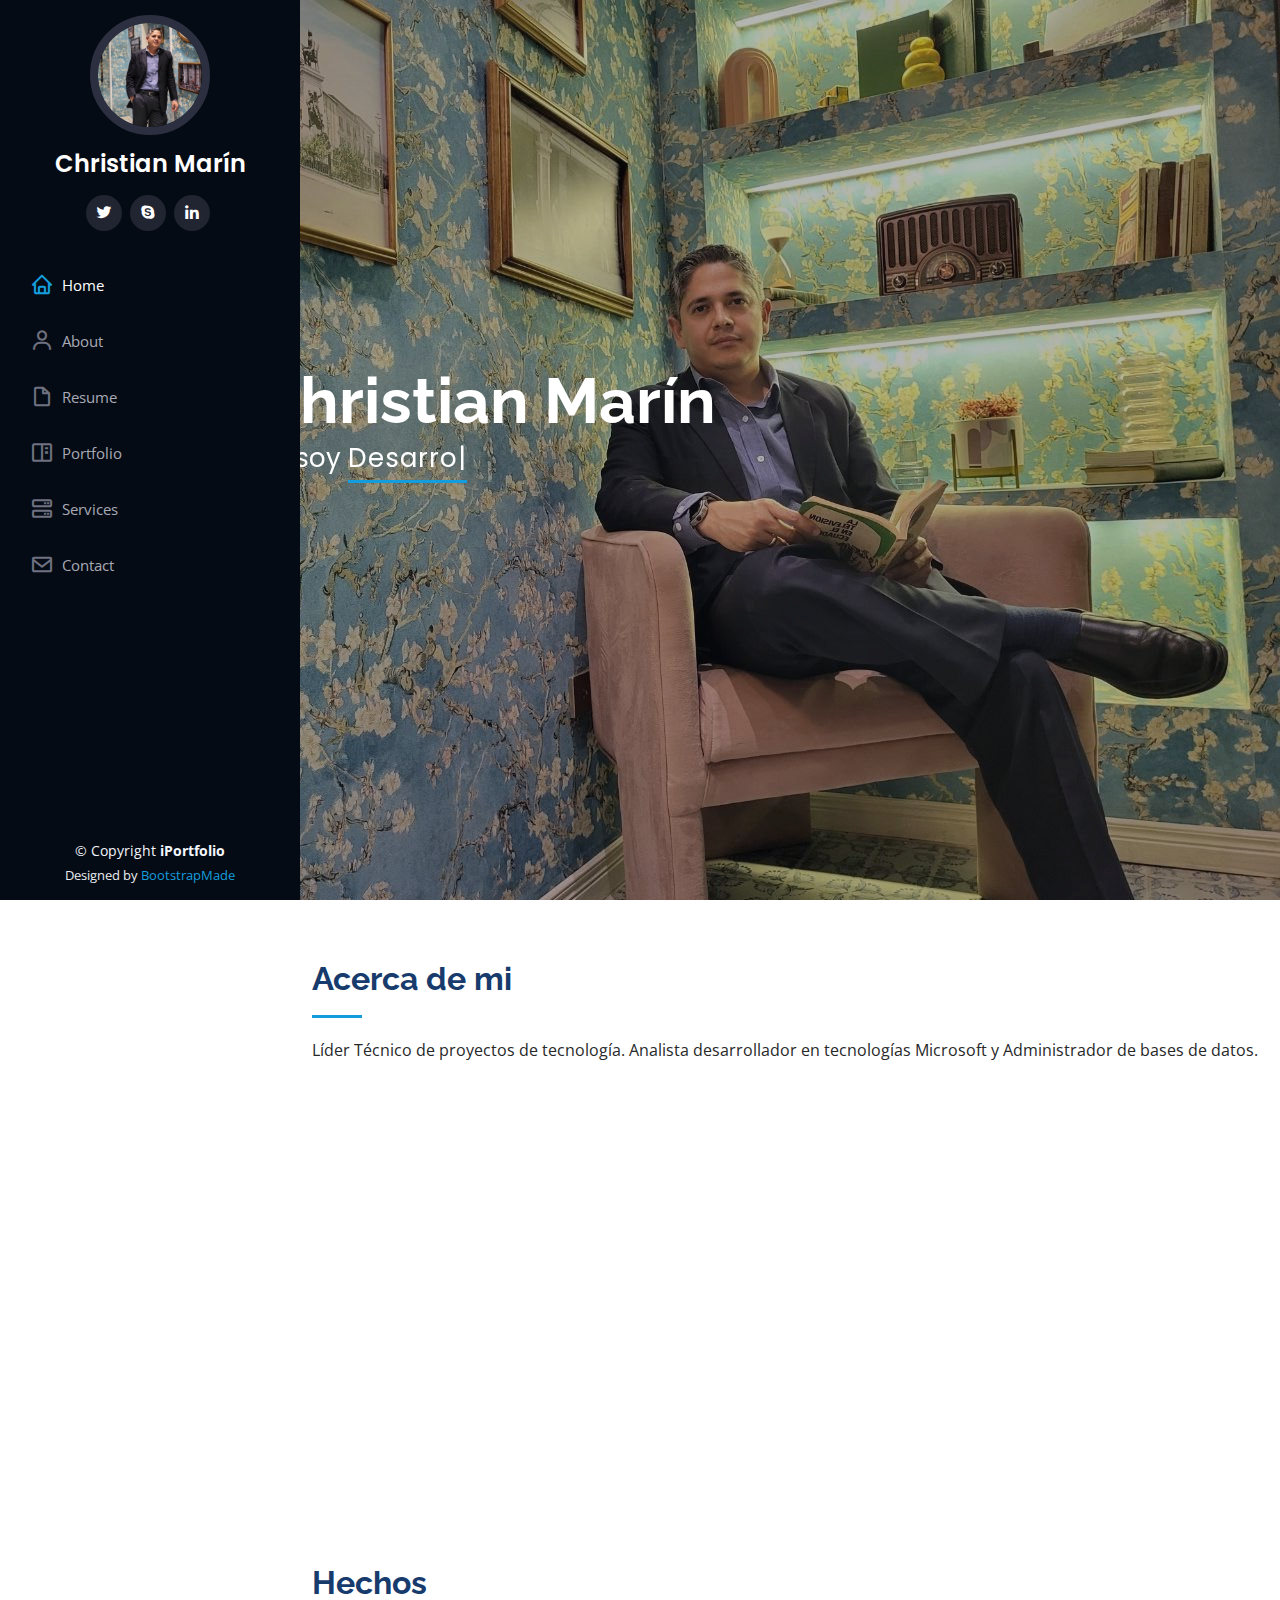
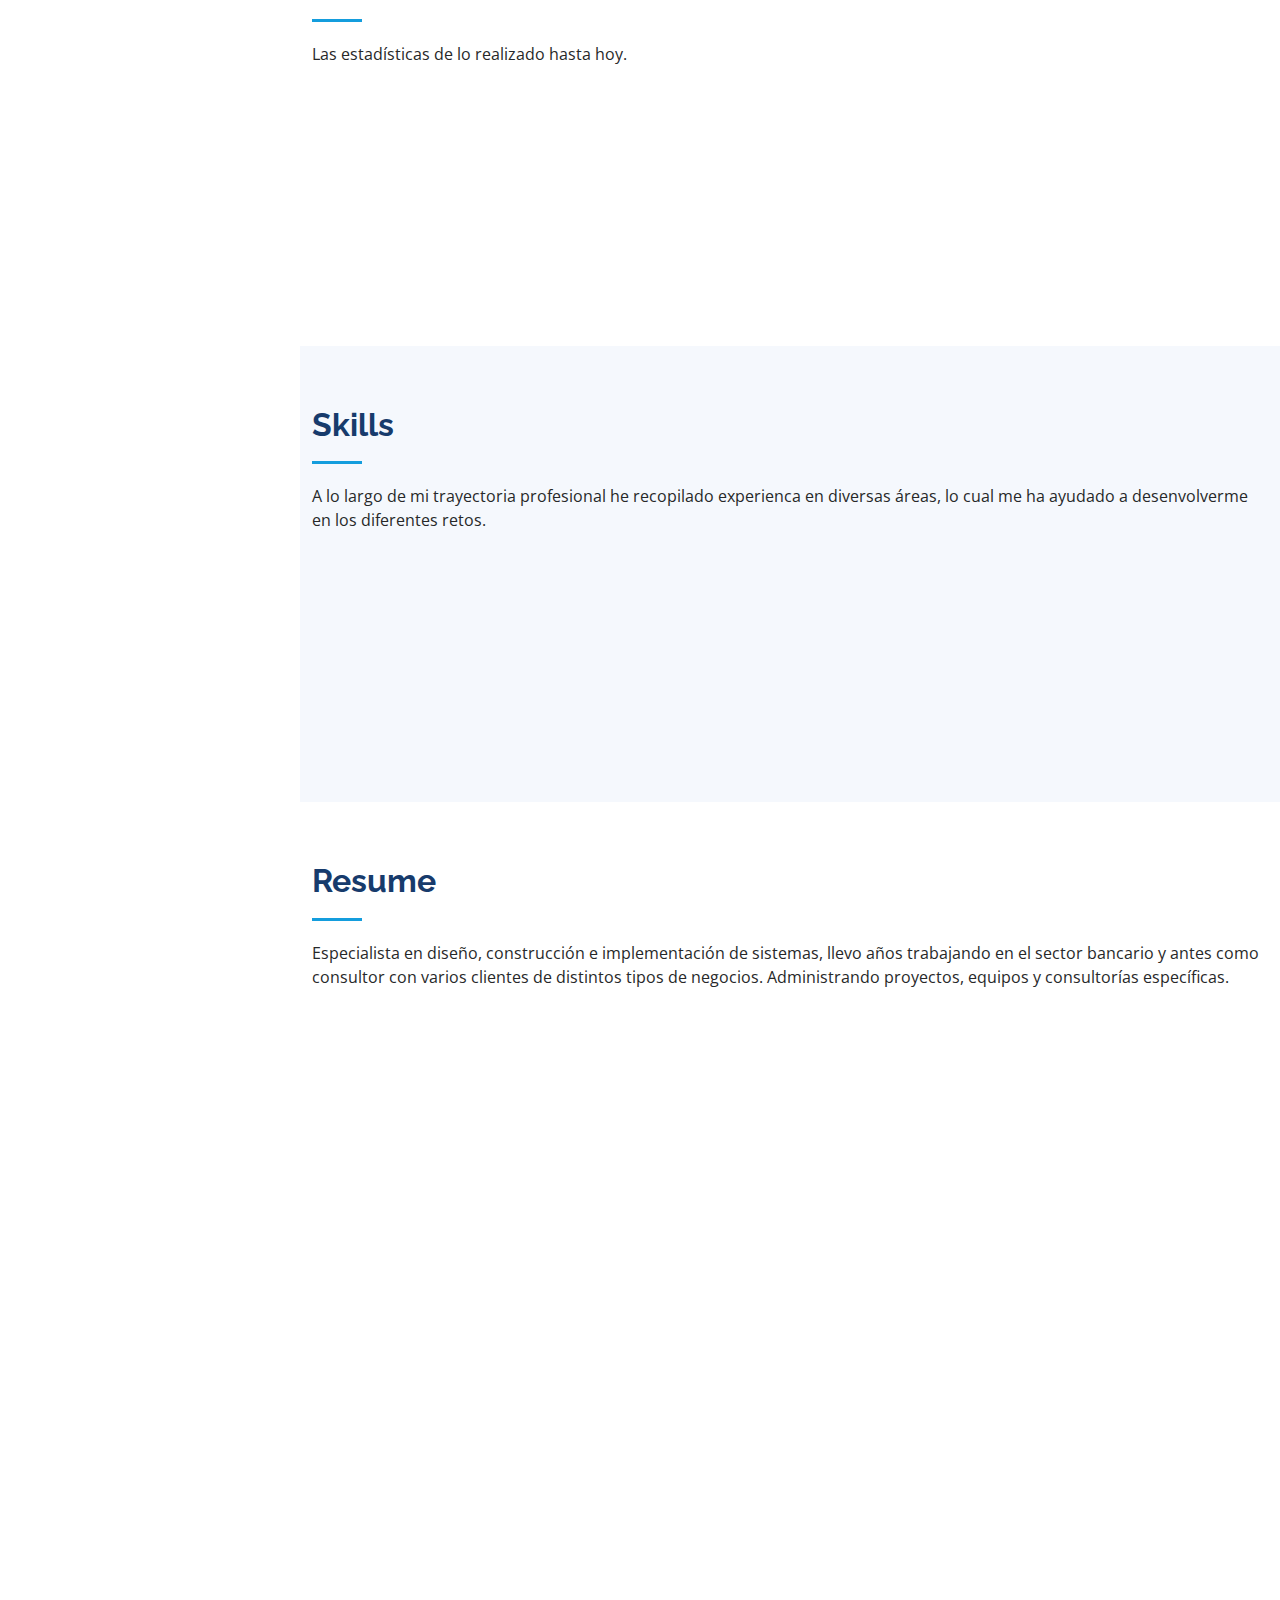
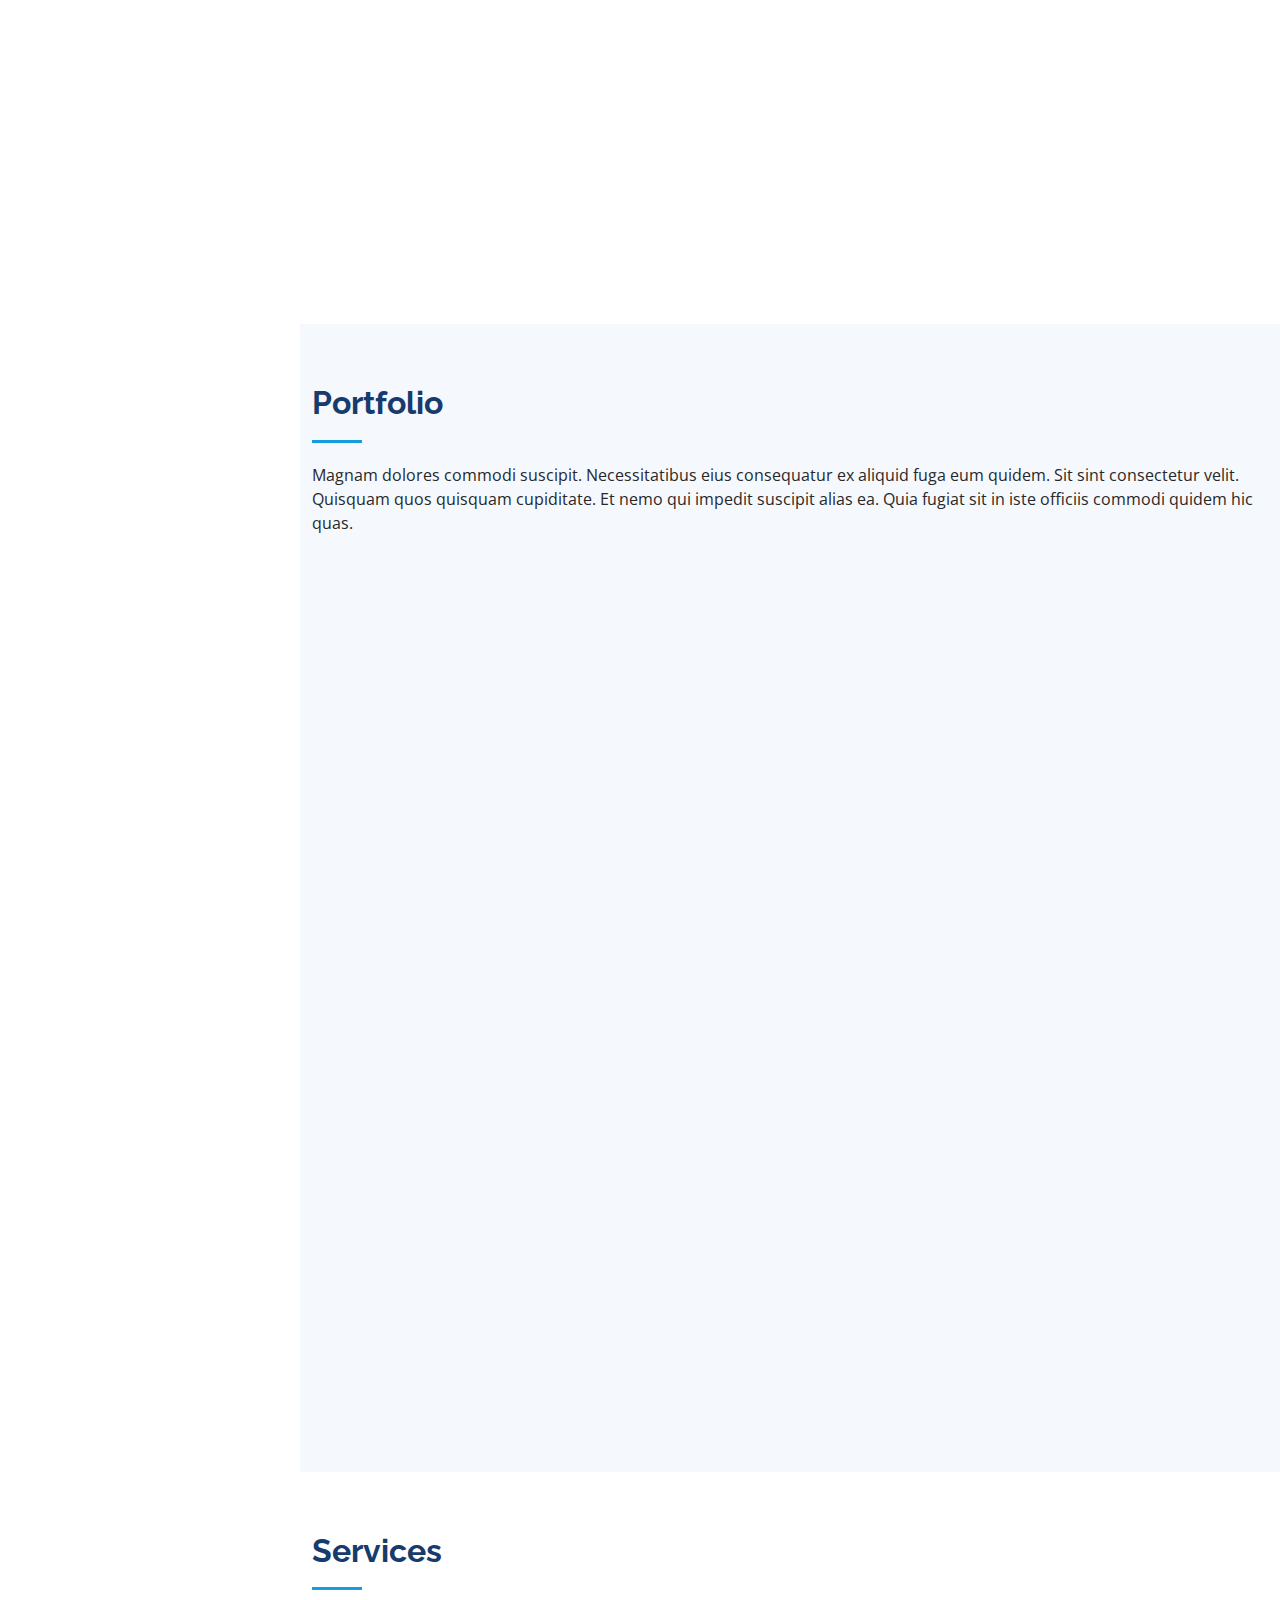
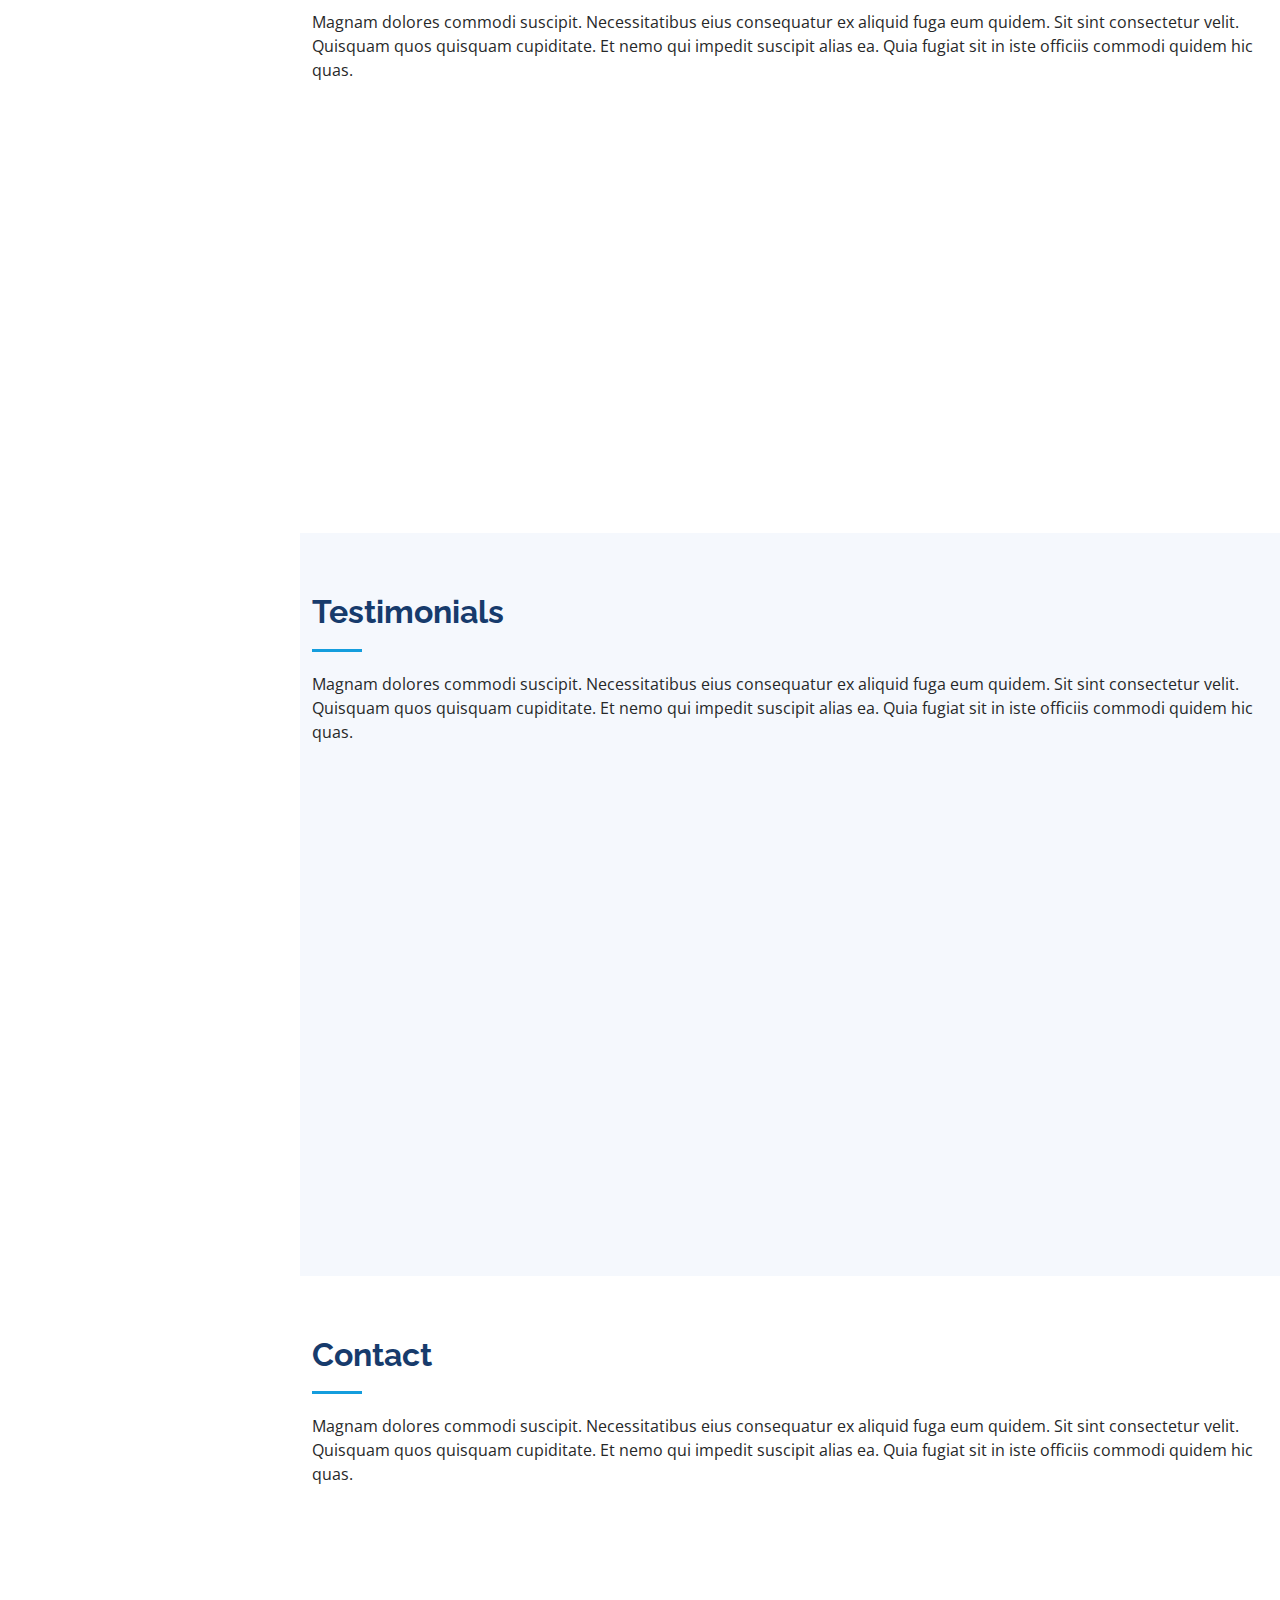
==== cv/index.html @ 219578b2 "Ortografía" ====
<!DOCTYPE html>
<html lang="en">

<head>
  <meta charset="utf-8">
  <meta content="width=device-width, initial-scale=1.0" name="viewport">

  <title>iPortfolio Bootstrap Template - Index</title>
  <meta content="" name="description">
  <meta content="" name="keywords">

  <!-- Favicons -->
  <link href="assets/img/favicon.png" rel="icon">
  <link href="assets/img/apple-touch-icon.png" rel="apple-touch-icon">

  <!-- Google Fonts -->
  <link
    href="https://fonts.googleapis.com/css?family=Open+Sans:300,300i,400,400i,600,600i,700,700i|Raleway:300,300i,400,400i,500,500i,600,600i,700,700i|Poppins:300,300i,400,400i,500,500i,600,600i,700,700i"
    rel="stylesheet">

  <!-- Vendor CSS Files -->
  <link href="assets/vendor/aos/aos.css" rel="stylesheet">
  <link href="assets/vendor/bootstrap/css/bootstrap.min.css" rel="stylesheet">
  <link href="assets/vendor/bootstrap-icons/bootstrap-icons.css" rel="stylesheet">
  <link href="assets/vendor/boxicons/css/boxicons.min.css" rel="stylesheet">
  <link href="assets/vendor/glightbox/css/glightbox.min.css" rel="stylesheet">
  <link href="assets/vendor/swiper/swiper-bundle.min.css" rel="stylesheet">

  <!-- Template Main CSS File -->
  <link href="assets/css/style.css" rel="stylesheet">

  <!-- =======================================================
  * Template Name: iPortfolio - v3.10.0
  * Template URL: https://bootstrapmade.com/iportfolio-bootstrap-portfolio-websites-template/
  * Author: BootstrapMade.com
  * License: https://bootstrapmade.com/license/
  ======================================================== -->
</head>

<body>

  <!-- ======= Mobile nav toggle button ======= -->
  <i class="bi bi-list mobile-nav-toggle d-xl-none"></i>

  <!-- ======= Header ======= -->
  <header id="header">
    <div class="d-flex flex-column">

      <div class="profile">
        <img src="assets/img/profile-img.jpg" alt="" class="img-fluid rounded-circle">
        <h1 class="text-light"><a href="index.html">Christian Marín</a></h1>
        <div class="social-links mt-3 text-center">
          <a href="https://twitter.com/cmarin1983" class="twitter"><i class="bx bxl-twitter"></i></a>
          <a href="christianmarinp@outlook.com" class="google-plus"><i class="bx bxl-skype"></i></a>
          <a href="https://www.linkedin.com/in/christianmarinp/" class="linkedin"><i class="bx bxl-linkedin"></i></a>
        </div>
      </div>

      <nav id="navbar" class="nav-menu navbar">
        <ul>
          <li><a href="#hero" class="nav-link scrollto active"><i class="bx bx-home"></i> <span>Home</span></a></li>
          <li><a href="#about" class="nav-link scrollto"><i class="bx bx-user"></i> <span>About</span></a></li>
          <li><a href="#resume" class="nav-link scrollto"><i class="bx bx-file-blank"></i> <span>Resume</span></a></li>
          <li><a href="#portfolio" class="nav-link scrollto"><i class="bx bx-book-content"></i>
              <span>Portfolio</span></a></li>
          <li><a href="#services" class="nav-link scrollto"><i class="bx bx-server"></i> <span>Services</span></a></li>
          <li><a href="#contact" class="nav-link scrollto"><i class="bx bx-envelope"></i> <span>Contact</span></a></li>
        </ul>
      </nav><!-- .nav-menu -->
    </div>
  </header><!-- End Header -->

  <!-- ======= Hero Section ======= -->
  <section id="hero" class="d-flex flex-column justify-content-center align-items-left">
    <div class="hero-container" data-aos="fade-in">
      <h1>Christian Marín</h1>
      <p>Yo soy <span class="typed" data-typed-items="Desarrollador, Diseñador, DBA, Líder de proyectos"></span>
      </p>
    </div>
  </section><!-- End Hero -->

  <main id="main">

    <!-- ======= About Section ======= -->
    <section id="about" class="about">
      <div class="container">

        <div class="section-title">
          <h2>Acerca de mi</h2>
          <p>Líder Técnico de proyectos de tecnología. Analista desarrollador en tecnologías Microsoft y
            Administrador de bases de datos.</p>
        </div>

        <div class="row">
          <div class="col-lg-4" data-aos="fade-right">
            <img src="assets/img/profile-img.jpg" class="img-fluid" alt="">
          </div>
          <div class="col-lg-8 pt-4 pt-lg-0 content" data-aos="fade-left">
            <h3>Líder de Proyectos &amp; Desarrollador/DBA.</h3>
            <p class="fst-italic">
              Siempre listo, para no tener que prepararme.
            </p>
            <div class="row">
              <div class="col-lg-6">
                <ul>
                  <li><i class="bi bi-chevron-right"></i> <strong>Cumpleaños:</strong> <span>28 Enero
                      1983</span></li>
                  <li><i class="bi bi-chevron-right"></i> <strong>Website:</strong>
                    <span>https://cmarindevnet.wordpress.com</span>
                  </li>
                  <li><i class="bi bi-chevron-right"></i> <strong>Celular:</strong> <span>+593 998 663
                      011</span></li>
                  <li><i class="bi bi-chevron-right"></i> <strong>Ciudad:</strong> <span>Daule,
                      Ecuador</span></li>
                </ul>
              </div>
              <div class="col-lg-6">
                <ul>
                  <li><i class="bi bi-chevron-right"></i> <strong>Edad:</strong> <span>40</span></li>
                  <li><i class="bi bi-chevron-right"></i> <strong>Grado:</strong> <span>Licenciado en
                      Sistemas</span></li>
                  <li><i class="bi bi-chevron-right"></i> <strong>Email:</strong>
                    <span>christianmarinp@outlook.com</span>
                  </li>
                  <li><i class="bi bi-chevron-right"></i> <strong>Freelance:</strong>
                    <span>Available</span>
                  </li>
                </ul>
              </div>
            </div>
            <p>
              Especialista en diseño, construcción e implementación de sistemas, llevo años trabajando en
              el sector
              bancario y antes como consultor con varios clientes de distintos tipos de negocios.
              Administrando
              proyectos, equipos y consultorías específicas.
            </p>
          </div>
        </div>

      </div>
    </section><!-- End About Section -->

    <!-- ======= Facts Section ======= -->
    <section id="facts" class="facts">
      <div class="container">

        <div class="section-title">
          <h2>Hechos</h2>
          <p>Las estadísticas de lo realizado hasta hoy.</p>
        </div>

        <div class="row no-gutters">

          <div class="col-lg-3 col-md-6 d-md-flex align-items-md-stretch" data-aos="fade-up">
            <div class="count-box">
              <i class="bi bi-emoji-smile"></i>
              <span data-purecounter-start="0" data-purecounter-end="232" data-purecounter-duration="1"
                class="purecounter"></span>
              <p><strong>Clientes felices</strong> consequuntur quae</p>
            </div>
          </div>

          <div class="col-lg-3 col-md-6 d-md-flex align-items-md-stretch" data-aos="fade-up" data-aos-delay="100">
            <div class="count-box">
              <i class="bi bi-journal-richtext"></i>
              <span data-purecounter-start="0" data-purecounter-end="521" data-purecounter-duration="1"
                class="purecounter"></span>
              <p><strong>Proyectos</strong> adipisci atque cum quia aut</p>
            </div>
          </div>

          <div class="col-lg-3 col-md-6 d-md-flex align-items-md-stretch" data-aos="fade-up" data-aos-delay="200">
            <div class="count-box">
              <i class="bi bi-headset"></i>
              <span data-purecounter-start="0" data-purecounter-end="1453" data-purecounter-duration="1"
                class="purecounter"></span>
              <p><strong>Horas de soporte</strong> aut commodi quaerat</p>
            </div>
          </div>

          <div class="col-lg-3 col-md-6 d-md-flex align-items-md-stretch" data-aos="fade-up" data-aos-delay="300">
            <div class="count-box">
              <i class="bi bi-people"></i>
              <span data-purecounter-start="0" data-purecounter-end="32" data-purecounter-duration="1"
                class="purecounter"></span>
              <p><strong>Trabajos realizados</strong> rerum asperiores dolor</p>
            </div>
          </div>

        </div>

      </div>
    </section><!-- End Facts Section -->

    <!-- ======= Skills Section ======= -->
    <section id="skills" class="skills section-bg">
      <div class="container">

        <div class="section-title">
          <h2>Skills</h2>
          <p>A lo largo de mi trayectoria profesional he recopilado experienca en diversas áreas, lo cual me
            ha ayudado a desenvolverme en los diferentes retos.</p>
        </div>

        <div class="row skills-content">

          <div class="col-lg-6" data-aos="fade-up">

            <div class="progress">
              <span class="skill">Administración BD <i class="val">100%</i></span>
              <div class="progress-bar-wrap">
                <div class="progress-bar" role="progressbar" aria-valuenow="100" aria-valuemin="0" aria-valuemax="100">
                </div>
              </div>
            </div>

            <div class="progress">
              <span class="skill">Web DEveloper <i class="val">80%</i></span>
              <div class="progress-bar-wrap">
                <div class="progress-bar" role="progressbar" aria-valuenow="80" aria-valuemin="0" aria-valuemax="100">
                </div>
              </div>
            </div>

            <div class="progress">
              <span class="skill">BackEnd Developer <i class="val">100%</i></span>
              <div class="progress-bar-wrap">
                <div class="progress-bar" role="progressbar" aria-valuenow="100" aria-valuemin="0" aria-valuemax="100">
                </div>
              </div>
            </div>

          </div>

          <div class="col-lg-6" data-aos="fade-up" data-aos-delay="100">

            <div class="progress">
              <span class="skill">Análisis de procesos <i class="val">100%</i></span>
              <div class="progress-bar-wrap">
                <div class="progress-bar" role="progressbar" aria-valuenow="100" aria-valuemin="0" aria-valuemax="100">
                </div>
              </div>
            </div>

            <div class="progress">
              <span class="skill">Liderazgo de equipos <i class="val">95%</i></span>
              <div class="progress-bar-wrap">
                <div class="progress-bar" role="progressbar" aria-valuenow="95" aria-valuemin="0" aria-valuemax="100">
                </div>
              </div>
            </div>

            <div class="progress">
              <span class="skill">Infraestructura <i class="val">75%</i></span>
              <div class="progress-bar-wrap">
                <div class="progress-bar" role="progressbar" aria-valuenow="75" aria-valuemin="0" aria-valuemax="100">
                </div>
              </div>
            </div>

          </div>

        </div>

      </div>
    </section><!-- End Skills Section -->

    <!-- ======= Resume Section ======= -->
    <section id="resume" class="resume">
      <div class="container">

        <div class="section-title">
          <h2>Resume</h2>
          <p>Especialista en diseño, construcción e implementación de sistemas, llevo años trabajando en el sector
            bancario y antes como consultor con varios clientes de distintos tipos de negocios. Administrando
            proyectos, equipos y consultorías específicas.</p>
        </div>

        <div class="row">
          <div class="col-lg-6" data-aos="fade-up">
            <h3 class="resume-title">Sumary</h3>
            <div class="resume-item pb-0">
              <h4>Christian Marín</h4>
              <p><em>Desarrollador y Líder de equipos innovador y orientado a resultados con 15+ años de experiencia analizando y
                Desarrollo de software a medida centrado en el usuario desde el concepto inicial hasta el final.</em></p>
              <ul>
                <li>Platino, La Joya, Daule</li>
                <li>(593) 998-663011</li>
                <li>christianmarinp@outlook.com</li>
              </ul>
            </div>

            <h3 class="resume-title">Education</h3>
            <div class="resume-item">
              <h4>Master of Fine Arts &amp; Graphic Design</h4>
              <h5>2015 - 2016</h5>
              <p><em>Rochester Institute of Technology, Rochester, NY</em></p>
              <p>Qui deserunt veniam. Et sed aliquam labore tempore sed quisquam iusto autem sit. Ea vero voluptatum qui
                ut dignissimos deleniti nerada porti sand markend</p>
            </div>
            <div class="resume-item">
              <h4>Bachelor of Fine Arts &amp; Graphic Design</h4>
              <h5>2010 - 2014</h5>
              <p><em>Rochester Institute of Technology, Rochester, NY</em></p>
              <p>Quia nobis sequi est occaecati aut. Repudiandae et iusto quae reiciendis et quis Eius vel ratione eius
                unde vitae rerum voluptates asperiores voluptatem Earum molestiae consequatur neque etlon sader mart
                dila</p>
            </div>
          </div>
          <div class="col-lg-6" data-aos="fade-up" data-aos-delay="100">
            <h3 class="resume-title">Professional Experience</h3>
            <div class="resume-item">
              <h4>Senior graphic design specialist</h4>
              <h5>2019 - Present</h5>
              <p><em>Experion, New York, NY </em></p>
              <ul>
                <li>Lead in the design, development, and implementation of the graphic, layout, and production
                  communication materials</li>
                <li>Delegate tasks to the 7 members of the design team and provide counsel on all aspects of the
                  project. </li>
                <li>Supervise the assessment of all graphic materials in order to ensure quality and accuracy of the
                  design</li>
                <li>Oversee the efficient use of production project budgets ranging from $2,000 - $25,000</li>
              </ul>
            </div>
            <div class="resume-item">
              <h4>Graphic design specialist</h4>
              <h5>2017 - 2018</h5>
              <p><em>Stepping Stone Advertising, New York, NY</em></p>
              <ul>
                <li>Developed numerous marketing programs (logos, brochures,infographics, presentations, and
                  advertisements).</li>
                <li>Managed up to 5 projects or tasks at a given time while under pressure</li>
                <li>Recommended and consulted with clients on the most appropriate graphic design</li>
                <li>Created 4+ design presentations and proposals a month for clients and account managers</li>
              </ul>
            </div>
          </div>
        </div>

      </div>
    </section><!-- End Resume Section -->

    <!-- ======= Portfolio Section ======= -->
    <section id="portfolio" class="portfolio section-bg">
      <div class="container">

        <div class="section-title">
          <h2>Portfolio</h2>
          <p>Magnam dolores commodi suscipit. Necessitatibus eius consequatur ex aliquid fuga eum quidem. Sit sint
            consectetur velit. Quisquam quos quisquam cupiditate. Et nemo qui impedit suscipit alias ea. Quia fugiat sit
            in iste officiis commodi quidem hic quas.</p>
        </div>

        <div class="row" data-aos="fade-up">
          <div class="col-lg-12 d-flex justify-content-center">
            <ul id="portfolio-flters">
              <li data-filter="*" class="filter-active">All</li>
              <li data-filter=".filter-app">App</li>
              <li data-filter=".filter-card">Card</li>
              <li data-filter=".filter-web">Web</li>
            </ul>
          </div>
        </div>

        <div class="row portfolio-container" data-aos="fade-up" data-aos-delay="100">

          <div class="col-lg-4 col-md-6 portfolio-item filter-app">
            <div class="portfolio-wrap">
              <img src="assets/img/portfolio/portfolio-1.jpg" class="img-fluid" alt="">
              <div class="portfolio-links">
                <a href="assets/img/portfolio/portfolio-1.jpg" data-gallery="portfolioGallery"
                  class="portfolio-lightbox" title="App 1"><i class="bx bx-plus"></i></a>
                <a href="portfolio-details.html" title="More Details"><i class="bx bx-link"></i></a>
              </div>
            </div>
          </div>

          <div class="col-lg-4 col-md-6 portfolio-item filter-web">
            <div class="portfolio-wrap">
              <img src="assets/img/portfolio/portfolio-2.jpg" class="img-fluid" alt="">
              <div class="portfolio-links">
                <a href="assets/img/portfolio/portfolio-2.jpg" data-gallery="portfolioGallery"
                  class="portfolio-lightbox" title="Web 3"><i class="bx bx-plus"></i></a>
                <a href="portfolio-details.html" title="More Details"><i class="bx bx-link"></i></a>
              </div>
            </div>
          </div>

          <div class="col-lg-4 col-md-6 portfolio-item filter-app">
            <div class="portfolio-wrap">
              <img src="assets/img/portfolio/portfolio-3.jpg" class="img-fluid" alt="">
              <div class="portfolio-links">
                <a href="assets/img/portfolio/portfolio-3.jpg" data-gallery="portfolioGallery"
                  class="portfolio-lightbox" title="App 2"><i class="bx bx-plus"></i></a>
                <a href="portfolio-details.html" title="More Details"><i class="bx bx-link"></i></a>
              </div>
            </div>
          </div>

          <div class="col-lg-4 col-md-6 portfolio-item filter-card">
            <div class="portfolio-wrap">
              <img src="assets/img/portfolio/portfolio-4.jpg" class="img-fluid" alt="">
              <div class="portfolio-links">
                <a href="assets/img/portfolio/portfolio-4.jpg" data-gallery="portfolioGallery"
                  class="portfolio-lightbox" title="Card 2"><i class="bx bx-plus"></i></a>
                <a href="portfolio-details.html" title="More Details"><i class="bx bx-link"></i></a>
              </div>
            </div>
          </div>

          <div class="col-lg-4 col-md-6 portfolio-item filter-web">
            <div class="portfolio-wrap">
              <img src="assets/img/portfolio/portfolio-5.jpg" class="img-fluid" alt="">
              <div class="portfolio-links">
                <a href="assets/img/portfolio/portfolio-5.jpg" data-gallery="portfolioGallery"
                  class="portfolio-lightbox" title="Web 2"><i class="bx bx-plus"></i></a>
                <a href="portfolio-details.html" title="More Details"><i class="bx bx-link"></i></a>
              </div>
            </div>
          </div>

          <div class="col-lg-4 col-md-6 portfolio-item filter-app">
            <div class="portfolio-wrap">
              <img src="assets/img/portfolio/portfolio-6.jpg" class="img-fluid" alt="">
              <div class="portfolio-links">
                <a href="assets/img/portfolio/portfolio-6.jpg" data-gallery="portfolioGallery"
                  class="portfolio-lightbox" title="App 3"><i class="bx bx-plus"></i></a>
                <a href="portfolio-details.html" title="More Details"><i class="bx bx-link"></i></a>
              </div>
            </div>
          </div>

          <div class="col-lg-4 col-md-6 portfolio-item filter-card">
            <div class="portfolio-wrap">
              <img src="assets/img/portfolio/portfolio-7.jpg" class="img-fluid" alt="">
              <div class="portfolio-links">
                <a href="assets/img/portfolio/portfolio-7.jpg" data-gallery="portfolioGallery"
                  class="portfolio-lightbox" title="Card 1"><i class="bx bx-plus"></i></a>
                <a href="portfolio-details.html" title="More Details"><i class="bx bx-link"></i></a>
              </div>
            </div>
          </div>

          <div class="col-lg-4 col-md-6 portfolio-item filter-card">
            <div class="portfolio-wrap">
              <img src="assets/img/portfolio/portfolio-8.jpg" class="img-fluid" alt="">
              <div class="portfolio-links">
                <a href="assets/img/portfolio/portfolio-8.jpg" data-gallery="portfolioGallery"
                  class="portfolio-lightbox" title="Card 3"><i class="bx bx-plus"></i></a>
                <a href="portfolio-details.html" title="More Details"><i class="bx bx-link"></i></a>
              </div>
            </div>
          </div>

          <div class="col-lg-4 col-md-6 portfolio-item filter-web">
            <div class="portfolio-wrap">
              <img src="assets/img/portfolio/portfolio-9.jpg" class="img-fluid" alt="">
              <div class="portfolio-links">
                <a href="assets/img/portfolio/portfolio-9.jpg" data-gallery="portfolioGallery"
                  class="portfolio-lightbox" title="Web 3"><i class="bx bx-plus"></i></a>
                <a href="portfolio-details.html" title="More Details"><i class="bx bx-link"></i></a>
              </div>
            </div>
          </div>

        </div>

      </div>
    </section><!-- End Portfolio Section -->

    <!-- ======= Services Section ======= -->
    <section id="services" class="services">
      <div class="container">

        <div class="section-title">
          <h2>Services</h2>
          <p>Magnam dolores commodi suscipit. Necessitatibus eius consequatur ex aliquid fuga eum quidem. Sit sint
            consectetur velit. Quisquam quos quisquam cupiditate. Et nemo qui impedit suscipit alias ea. Quia fugiat sit
            in iste officiis commodi quidem hic quas.</p>
        </div>

        <div class="row">
          <div class="col-lg-4 col-md-6 icon-box" data-aos="fade-up">
            <div class="icon"><i class="bi bi-briefcase"></i></div>
            <h4 class="title"><a href="">Lorem Ipsum</a></h4>
            <p class="description">Voluptatum deleniti atque corrupti quos dolores et quas molestias excepturi sint
              occaecati cupiditate non provident</p>
          </div>
          <div class="col-lg-4 col-md-6 icon-box" data-aos="fade-up" data-aos-delay="100">
            <div class="icon"><i class="bi bi-card-checklist"></i></div>
            <h4 class="title"><a href="">Dolor Sitema</a></h4>
            <p class="description">Minim veniam, quis nostrud exercitation ullamco laboris nisi ut aliquip ex ea commodo
              consequat tarad limino ata</p>
          </div>
          <div class="col-lg-4 col-md-6 icon-box" data-aos="fade-up" data-aos-delay="200">
            <div class="icon"><i class="bi bi-bar-chart"></i></div>
            <h4 class="title"><a href="">Sed ut perspiciatis</a></h4>
            <p class="description">Duis aute irure dolor in reprehenderit in voluptate velit esse cillum dolore eu
              fugiat nulla pariatur</p>
          </div>
          <div class="col-lg-4 col-md-6 icon-box" data-aos="fade-up" data-aos-delay="300">
            <div class="icon"><i class="bi bi-binoculars"></i></div>
            <h4 class="title"><a href="">Magni Dolores</a></h4>
            <p class="description">Excepteur sint occaecat cupidatat non proident, sunt in culpa qui officia deserunt
              mollit anim id est laborum</p>
          </div>
          <div class="col-lg-4 col-md-6 icon-box" data-aos="fade-up" data-aos-delay="400">
            <div class="icon"><i class="bi bi-brightness-high"></i></div>
            <h4 class="title"><a href="">Nemo Enim</a></h4>
            <p class="description">At vero eos et accusamus et iusto odio dignissimos ducimus qui blanditiis praesentium
              voluptatum deleniti atque</p>
          </div>
          <div class="col-lg-4 col-md-6 icon-box" data-aos="fade-up" data-aos-delay="500">
            <div class="icon"><i class="bi bi-calendar4-week"></i></div>
            <h4 class="title"><a href="">Eiusmod Tempor</a></h4>
            <p class="description">Et harum quidem rerum facilis est et expedita distinctio. Nam libero tempore, cum
              soluta nobis est eligendi</p>
          </div>
        </div>

      </div>
    </section><!-- End Services Section -->

    <!-- ======= Testimonials Section ======= -->
    <section id="testimonials" class="testimonials section-bg">
      <div class="container">

        <div class="section-title">
          <h2>Testimonials</h2>
          <p>Magnam dolores commodi suscipit. Necessitatibus eius consequatur ex aliquid fuga eum quidem. Sit sint
            consectetur velit. Quisquam quos quisquam cupiditate. Et nemo qui impedit suscipit alias ea. Quia fugiat sit
            in iste officiis commodi quidem hic quas.</p>
        </div>

        <div class="testimonials-slider swiper" data-aos="fade-up" data-aos-delay="100">
          <div class="swiper-wrapper">

            <div class="swiper-slide">
              <div class="testimonial-item" data-aos="fade-up">
                <p>
                  <i class="bx bxs-quote-alt-left quote-icon-left"></i>
                  Proin iaculis purus consequat sem cure digni ssim donec porttitora entum suscipit rhoncus. Accusantium
                  quam, ultricies eget id, aliquam eget nibh et. Maecen aliquam, risus at semper.
                  <i class="bx bxs-quote-alt-right quote-icon-right"></i>
                </p>
                <img src="assets/img/testimonials/testimonials-1.jpg" class="testimonial-img" alt="">
                <h3>Saul Goodman</h3>
                <h4>Ceo &amp; Founder</h4>
              </div>
            </div><!-- End testimonial item -->

            <div class="swiper-slide">
              <div class="testimonial-item" data-aos="fade-up" data-aos-delay="100">
                <p>
                  <i class="bx bxs-quote-alt-left quote-icon-left"></i>
                  Export tempor illum tamen malis malis eram quae irure esse labore quem cillum quid cillum eram malis
                  quorum velit fore eram velit sunt aliqua noster fugiat irure amet legam anim culpa.
                  <i class="bx bxs-quote-alt-right quote-icon-right"></i>
                </p>
                <img src="assets/img/testimonials/testimonials-2.jpg" class="testimonial-img" alt="">
                <h3>Sara Wilsson</h3>
                <h4>Designer</h4>
              </div>
            </div><!-- End testimonial item -->

            <div class="swiper-slide">
              <div class="testimonial-item" data-aos="fade-up" data-aos-delay="200">
                <p>
                  <i class="bx bxs-quote-alt-left quote-icon-left"></i>
                  Enim nisi quem export duis labore cillum quae magna enim sint quorum nulla quem veniam duis minim
                  tempor labore quem eram duis noster aute amet eram fore quis sint minim.
                  <i class="bx bxs-quote-alt-right quote-icon-right"></i>
                </p>
                <img src="assets/img/testimonials/testimonials-3.jpg" class="testimonial-img" alt="">
                <h3>Jena Karlis</h3>
                <h4>Store Owner</h4>
              </div>
            </div><!-- End testimonial item -->

            <div class="swiper-slide">
              <div class="testimonial-item" data-aos="fade-up" data-aos-delay="300">
                <p>
                  <i class="bx bxs-quote-alt-left quote-icon-left"></i>
                  Fugiat enim eram quae cillum dolore dolor amet nulla culpa multos export minim fugiat minim velit
                  minim dolor enim duis veniam ipsum anim magna sunt elit fore quem dolore labore illum veniam.
                  <i class="bx bxs-quote-alt-right quote-icon-right"></i>
                </p>
                <img src="assets/img/testimonials/testimonials-4.jpg" class="testimonial-img" alt="">
                <h3>Matt Brandon</h3>
                <h4>Freelancer</h4>
              </div>
            </div><!-- End testimonial item -->

            <div class="swiper-slide">
              <div class="testimonial-item" data-aos="fade-up" data-aos-delay="400">
                <p>
                  <i class="bx bxs-quote-alt-left quote-icon-left"></i>
                  Quis quorum aliqua sint quem legam fore sunt eram irure aliqua veniam tempor noster veniam enim culpa
                  labore duis sunt culpa nulla illum cillum fugiat legam esse veniam culpa fore nisi cillum quid.
                  <i class="bx bxs-quote-alt-right quote-icon-right"></i>
                </p>
                <img src="assets/img/testimonials/testimonials-5.jpg" class="testimonial-img" alt="">
                <h3>John Larson</h3>
                <h4>Entrepreneur</h4>
              </div>
            </div><!-- End testimonial item -->

          </div>
          <div class="swiper-pagination"></div>
        </div>

      </div>
    </section><!-- End Testimonials Section -->

    <!-- ======= Contact Section ======= -->
    <section id="contact" class="contact">
      <div class="container">

        <div class="section-title">
          <h2>Contact</h2>
          <p>Magnam dolores commodi suscipit. Necessitatibus eius consequatur ex aliquid fuga eum quidem. Sit sint
            consectetur velit. Quisquam quos quisquam cupiditate. Et nemo qui impedit suscipit alias ea. Quia fugiat sit
            in iste officiis commodi quidem hic quas.</p>
        </div>

        <div class="row" data-aos="fade-in">

          <div class="col-lg-5 d-flex align-items-stretch">
            <div class="info">
              <div class="address">
                <i class="bi bi-geo-alt"></i>
                <h4>Location:</h4>
                <p>A108 Adam Street, New York, NY 535022</p>
              </div>

              <div class="email">
                <i class="bi bi-envelope"></i>
                <h4>Email:</h4>
                <p>info@example.com</p>
              </div>

              <div class="phone">
                <i class="bi bi-phone"></i>
                <h4>Call:</h4>
                <p>+1 5589 55488 55s</p>
              </div>

              <iframe
                src="https://www.google.com/maps/embed?pb=!1m14!1m8!1m3!1d12097.433213460943!2d-74.0062269!3d40.7101282!3m2!1i1024!2i768!4f13.1!3m3!1m2!1s0x0%3A0xb89d1fe6bc499443!2sDowntown+Conference+Center!5e0!3m2!1smk!2sbg!4v1539943755621"
                frameborder="0" style="border:0; width: 100%; height: 290px;" allowfullscreen></iframe>
            </div>

          </div>

          <div class="col-lg-7 mt-5 mt-lg-0 d-flex align-items-stretch">
            <form action="forms/contact.php" method="post" role="form" class="php-email-form">
              <div class="row">
                <div class="form-group col-md-6">
                  <label for="name">Your Name</label>
                  <input type="text" name="name" class="form-control" id="name" required>
                </div>
                <div class="form-group col-md-6">
                  <label for="name">Your Email</label>
                  <input type="email" class="form-control" name="email" id="email" required>
                </div>
              </div>
              <div class="form-group">
                <label for="name">Subject</label>
                <input type="text" class="form-control" name="subject" id="subject" required>
              </div>
              <div class="form-group">
                <label for="name">Message</label>
                <textarea class="form-control" name="message" rows="10" required></textarea>
              </div>
              <div class="my-3">
                <div class="loading">Loading</div>
                <div class="error-message"></div>
                <div class="sent-message">Your message has been sent. Thank you!</div>
              </div>
              <div class="text-center"><button type="submit">Send Message</button></div>
            </form>
          </div>

        </div>

      </div>
    </section><!-- End Contact Section -->

  </main><!-- End #main -->

  <!-- ======= Footer ======= -->
  <footer id="footer">
    <div class="container">
      <div class="copyright">
        &copy; Copyright <strong><span>iPortfolio</span></strong>
      </div>
      <div class="credits">
        <!-- All the links in the footer should remain intact. -->
        <!-- You can delete the links only if you purchased the pro version. -->
        <!-- Licensing information: https://bootstrapmade.com/license/ -->
        <!-- Purchase the pro version with working PHP/AJAX contact form: https://bootstrapmade.com/iportfolio-bootstrap-portfolio-websites-template/ -->
        Designed by <a href="https://bootstrapmade.com/">BootstrapMade</a>
      </div>
    </div>
  </footer><!-- End  Footer -->

  <a href="#" class="back-to-top d-flex align-items-center justify-content-center"><i
      class="bi bi-arrow-up-short"></i></a>

  <!-- Vendor JS Files -->
  <script src="assets/vendor/purecounter/purecounter_vanilla.js"></script>
  <script src="assets/vendor/aos/aos.js"></script>
  <script src="assets/vendor/bootstrap/js/bootstrap.bundle.min.js"></script>
  <script src="assets/vendor/glightbox/js/glightbox.min.js"></script>
  <script src="assets/vendor/isotope-layout/isotope.pkgd.min.js"></script>
  <script src="assets/vendor/swiper/swiper-bundle.min.js"></script>
  <script src="assets/vendor/typed.js/typed.min.js"></script>
  <script src="assets/vendor/waypoints/noframework.waypoints.js"></script>
  <script src="assets/vendor/php-email-form/validate.js"></script>

  <!-- Template Main JS File -->
  <script src="assets/js/main.js"></script>

</body>

</html>
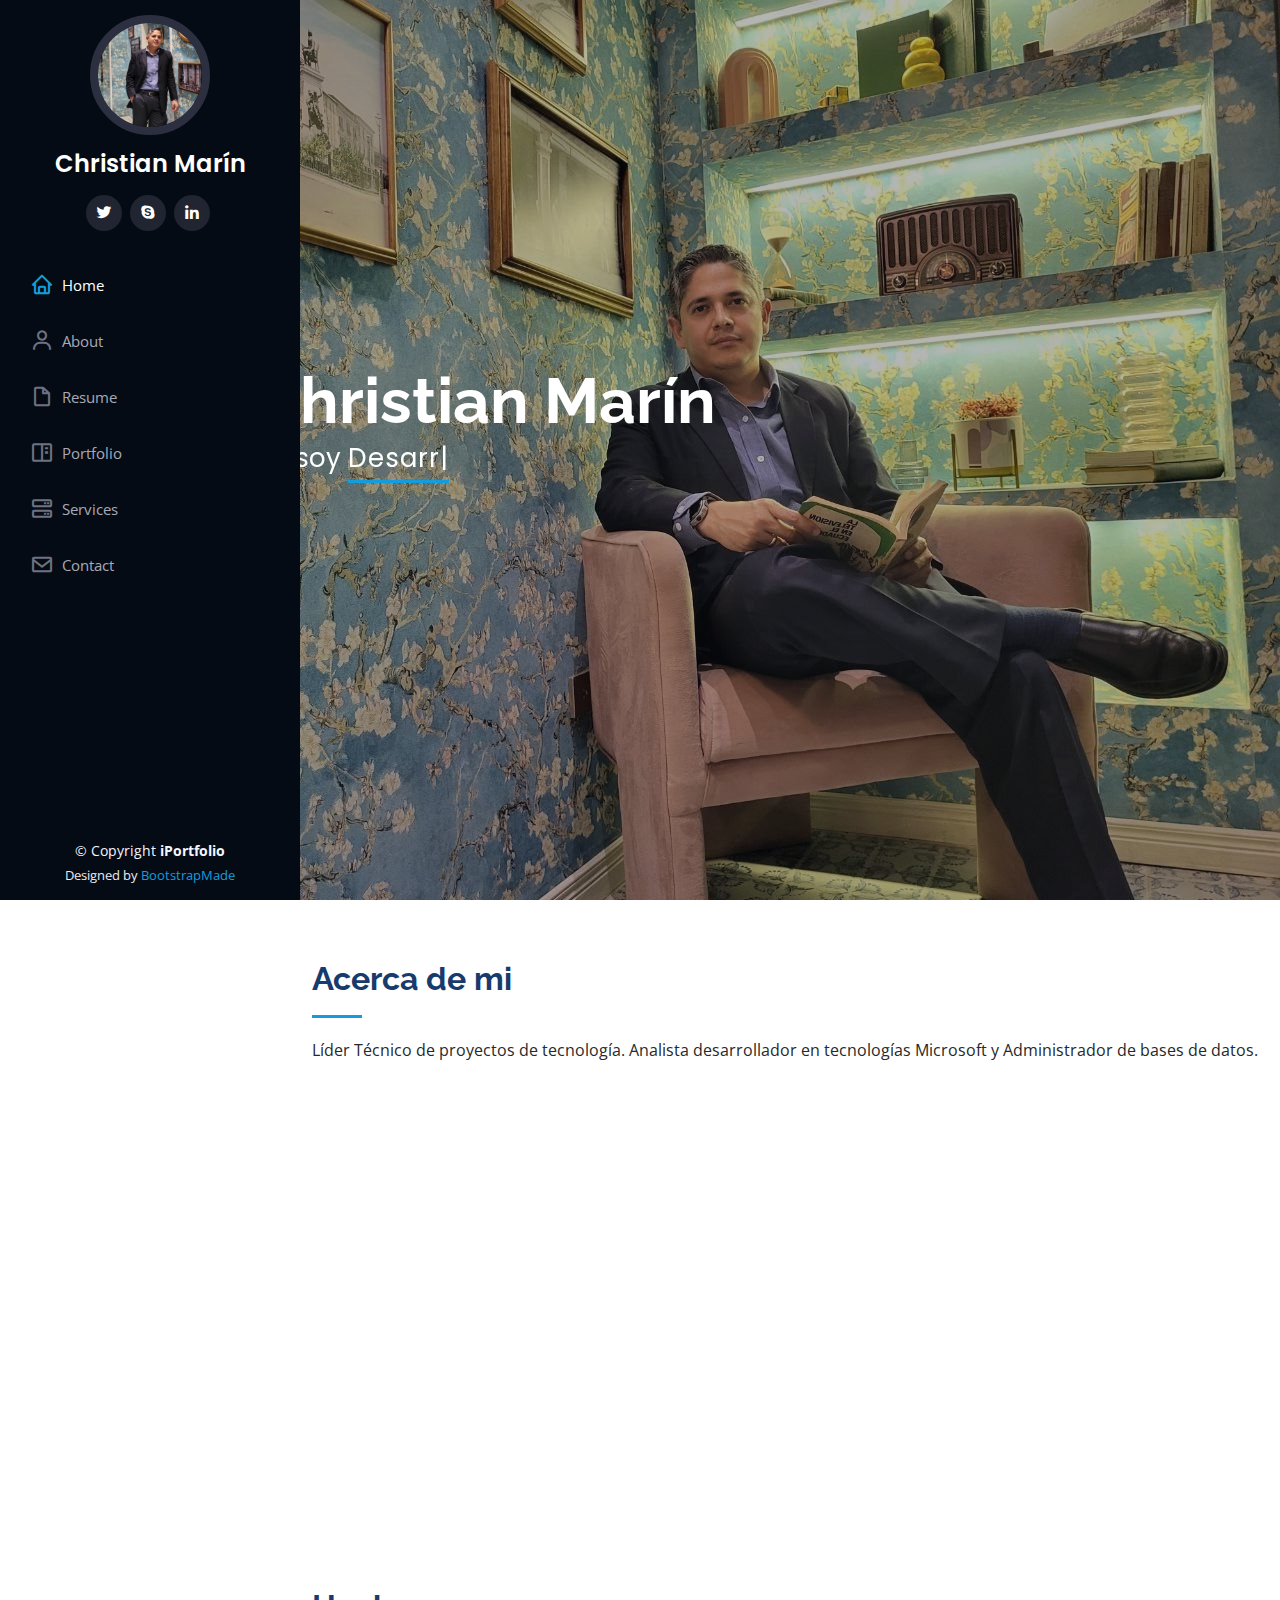
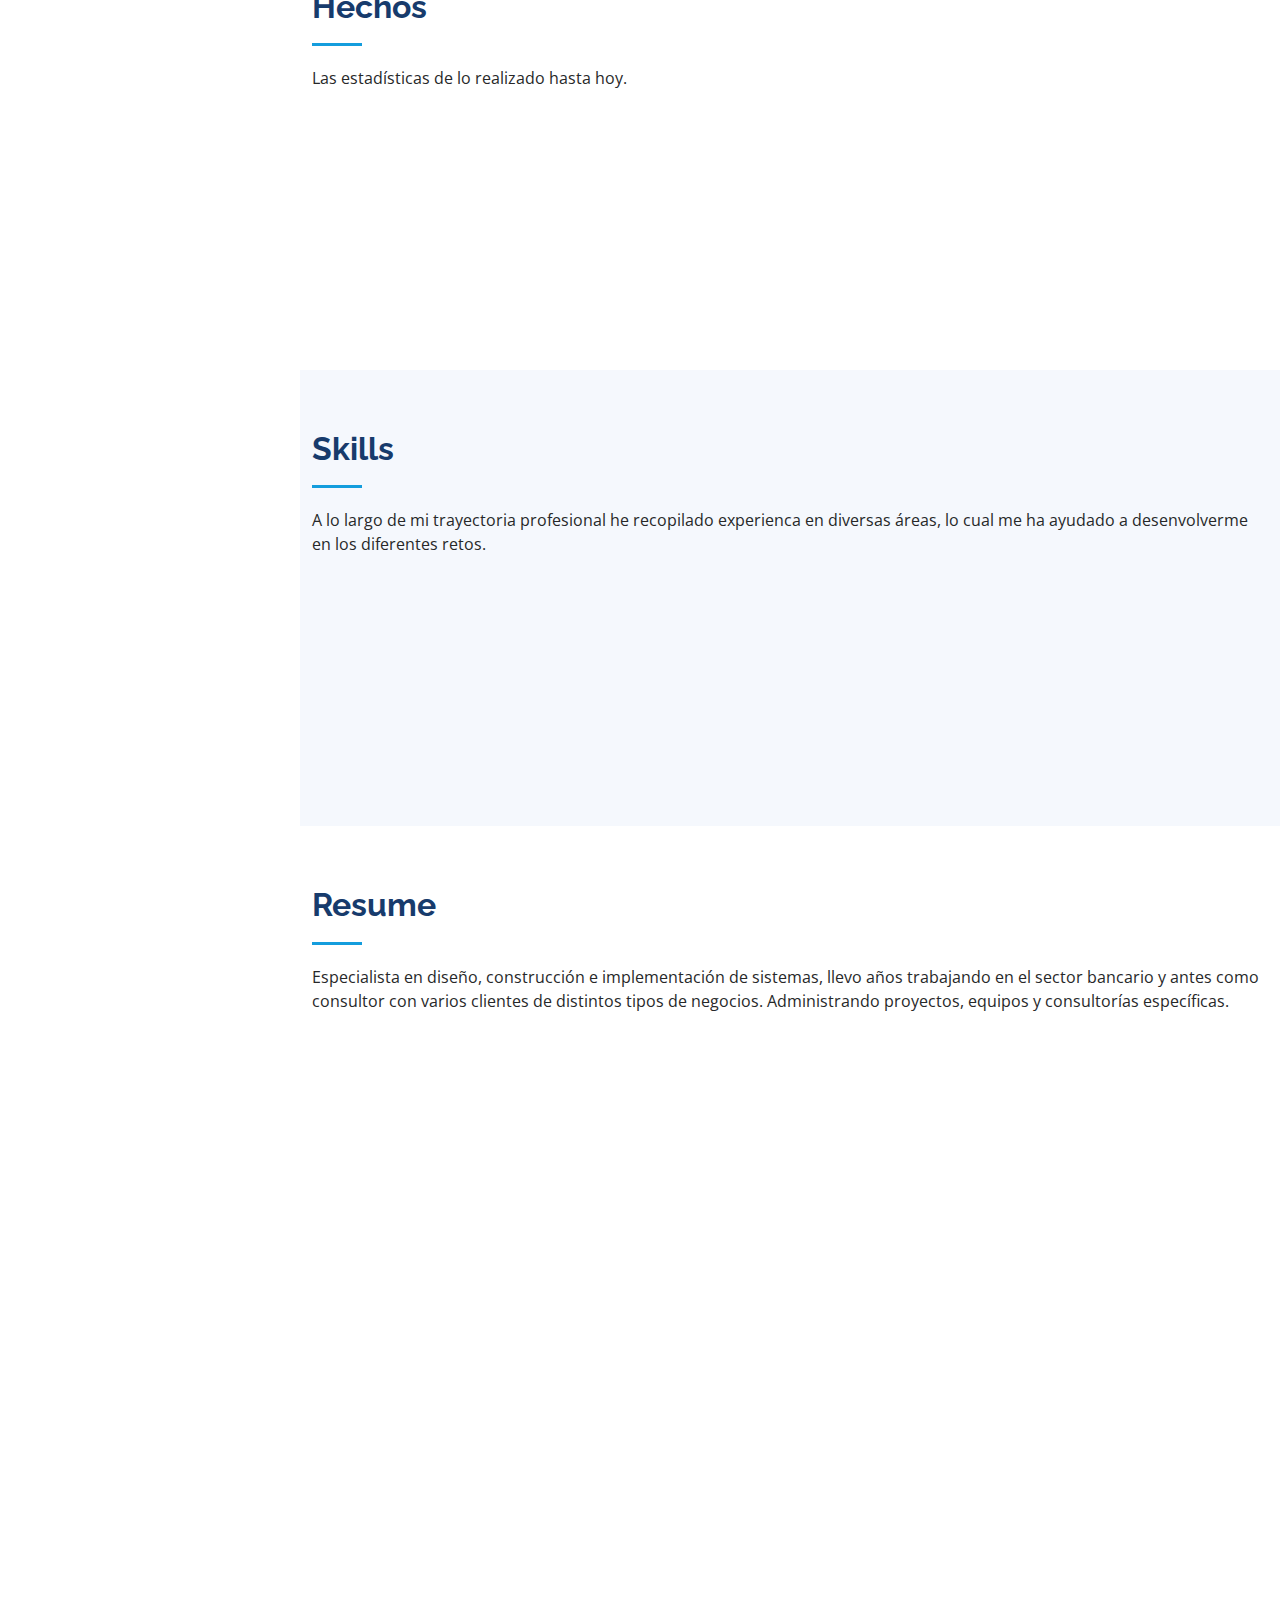
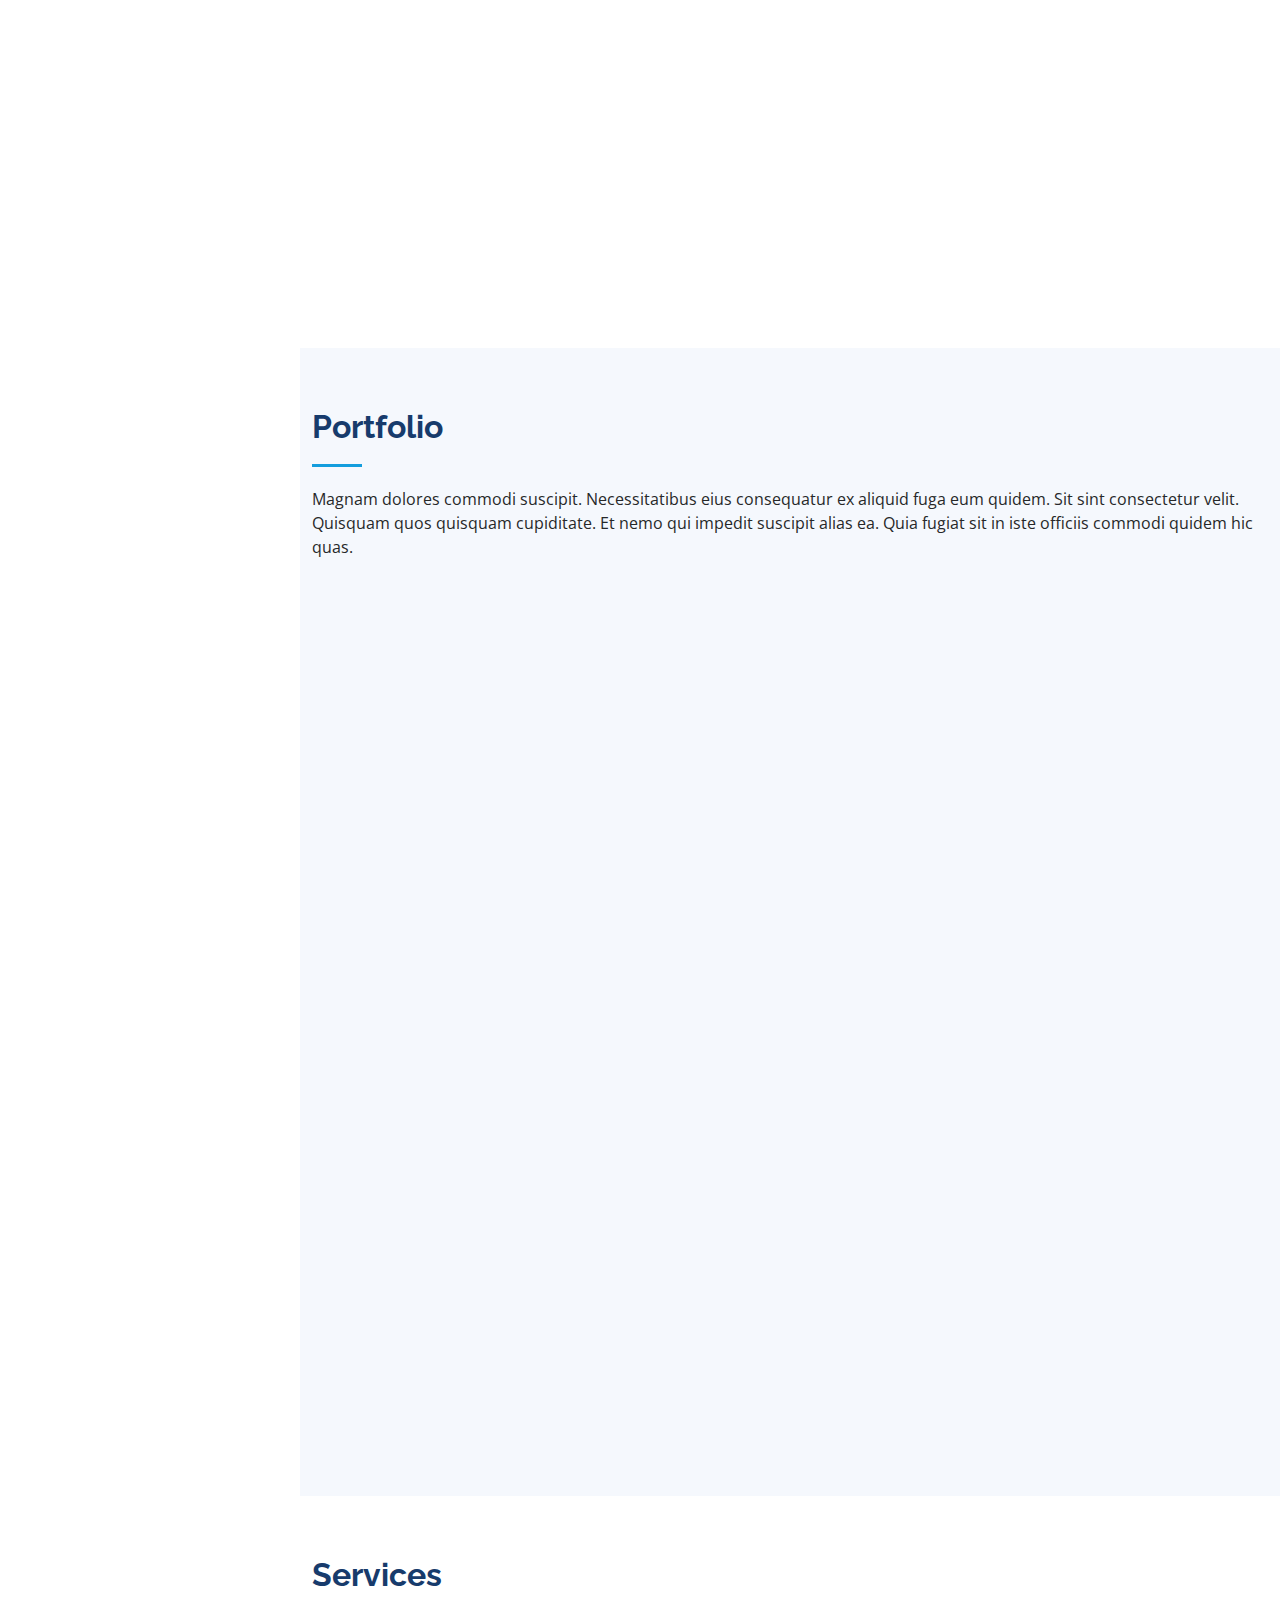
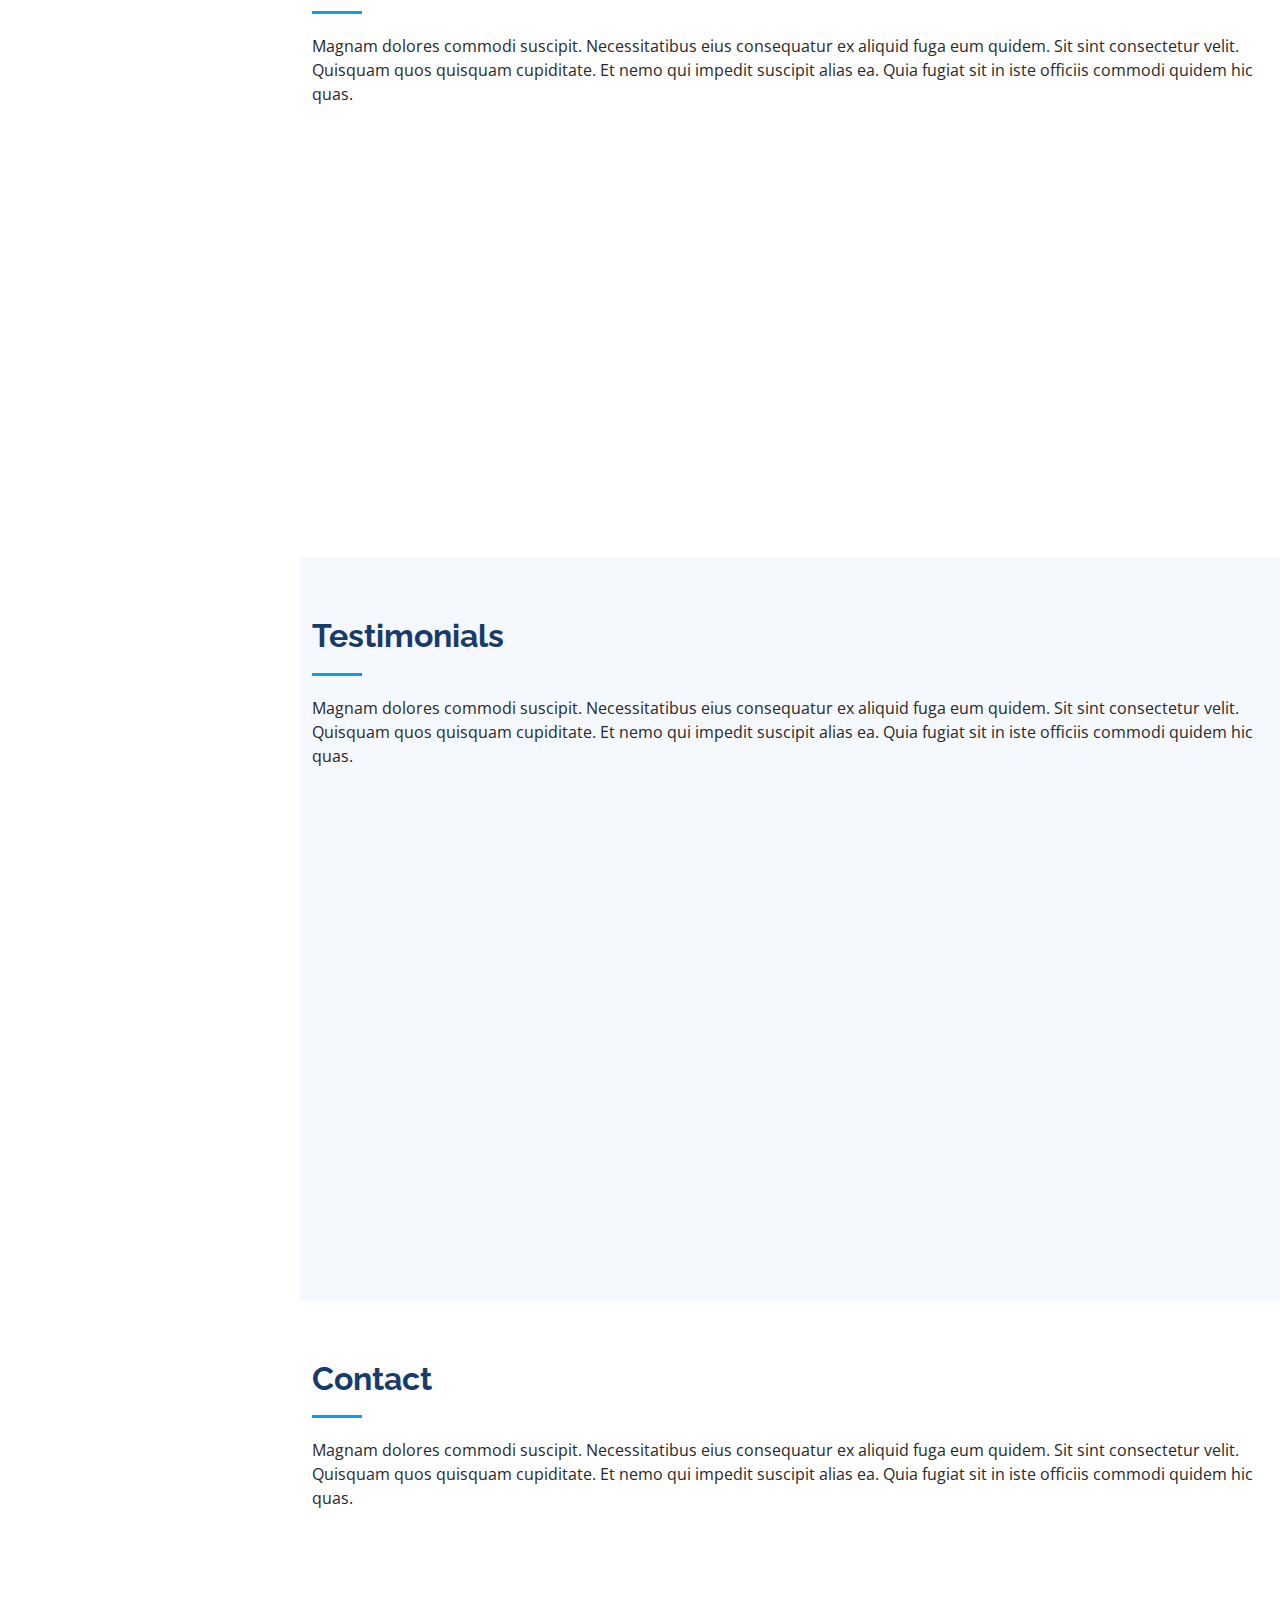
==== commit b49bef7b: "Más cambios" ====
--- a/cv/index.html
+++ b/cv/index.html
@@ -5,7 +5,7 @@
   <meta charset="utf-8">
   <meta content="width=device-width, initial-scale=1.0" name="viewport">
 
-  <title>iPortfolio Bootstrap Template - Index</title>
+  <title>Resumen Christian Marín</title>
   <meta content="" name="description">
   <meta content="" name="keywords">
 
@@ -103,7 +103,7 @@
             <div class="row">
               <div class="col-lg-6">
                 <ul>
-                  <li><i class="bi bi-chevron-right"></i> <strong>Cumpleaños:</strong> <span>28 Enero
+                  <li><i class="bi bi-chevron-right"></i> <strong>Fecha de nacimiento:</strong> <span>28 Enero
                       1983</span></li>
                   <li><i class="bi bi-chevron-right"></i> <strong>Website:</strong>
                     <span>https://cmarindevnet.wordpress.com</span>
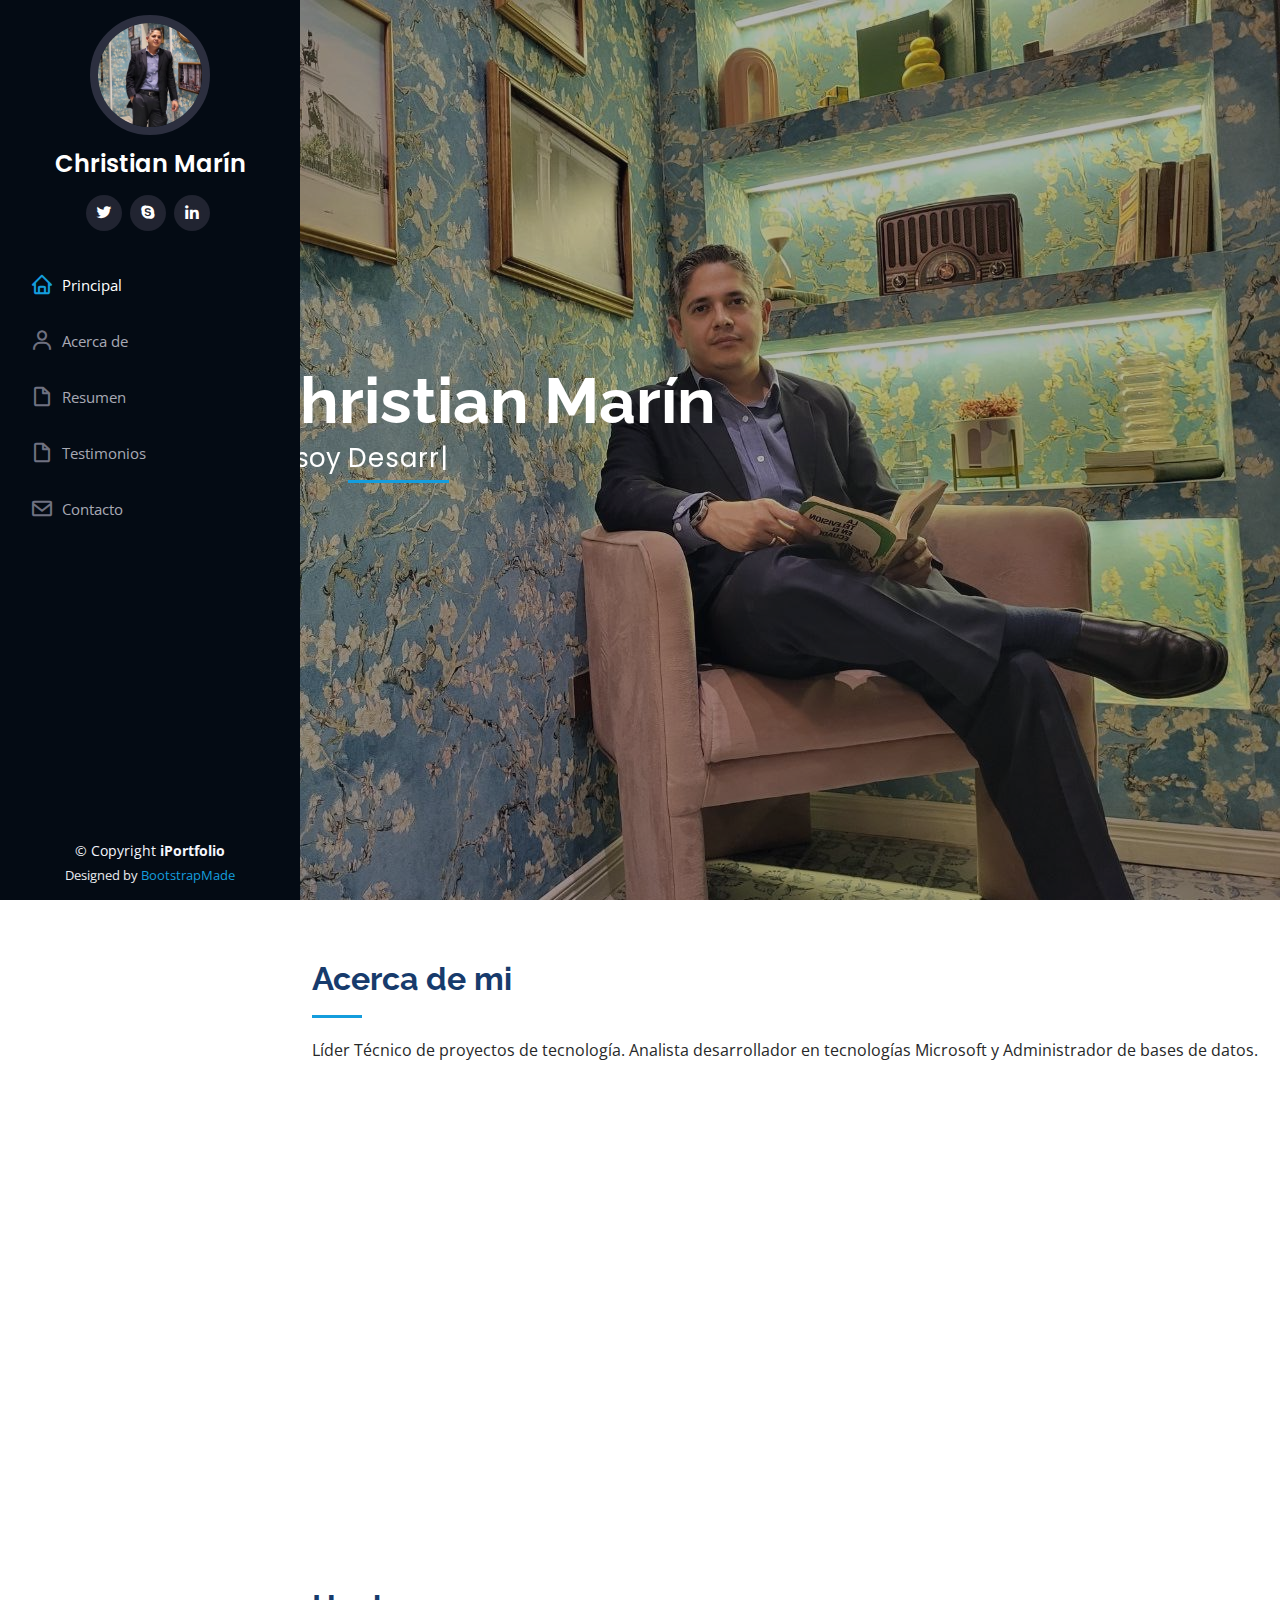
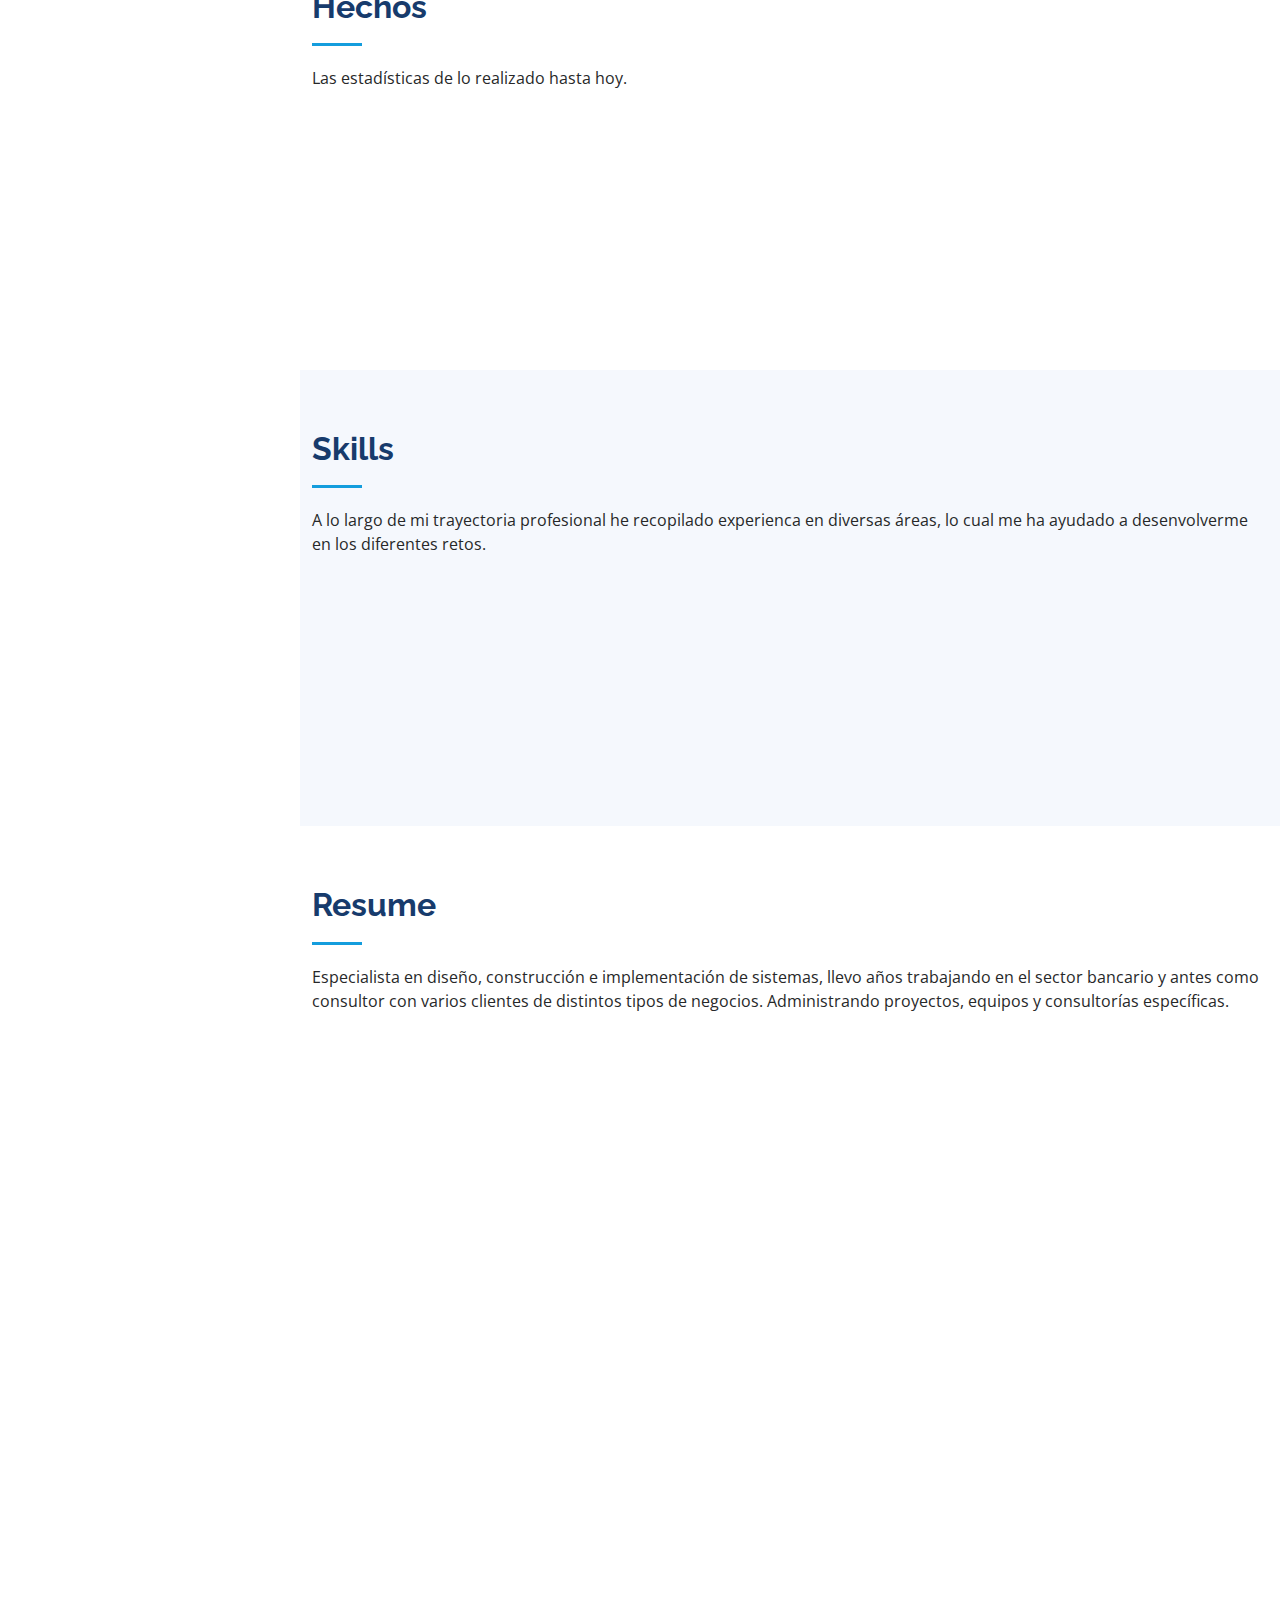
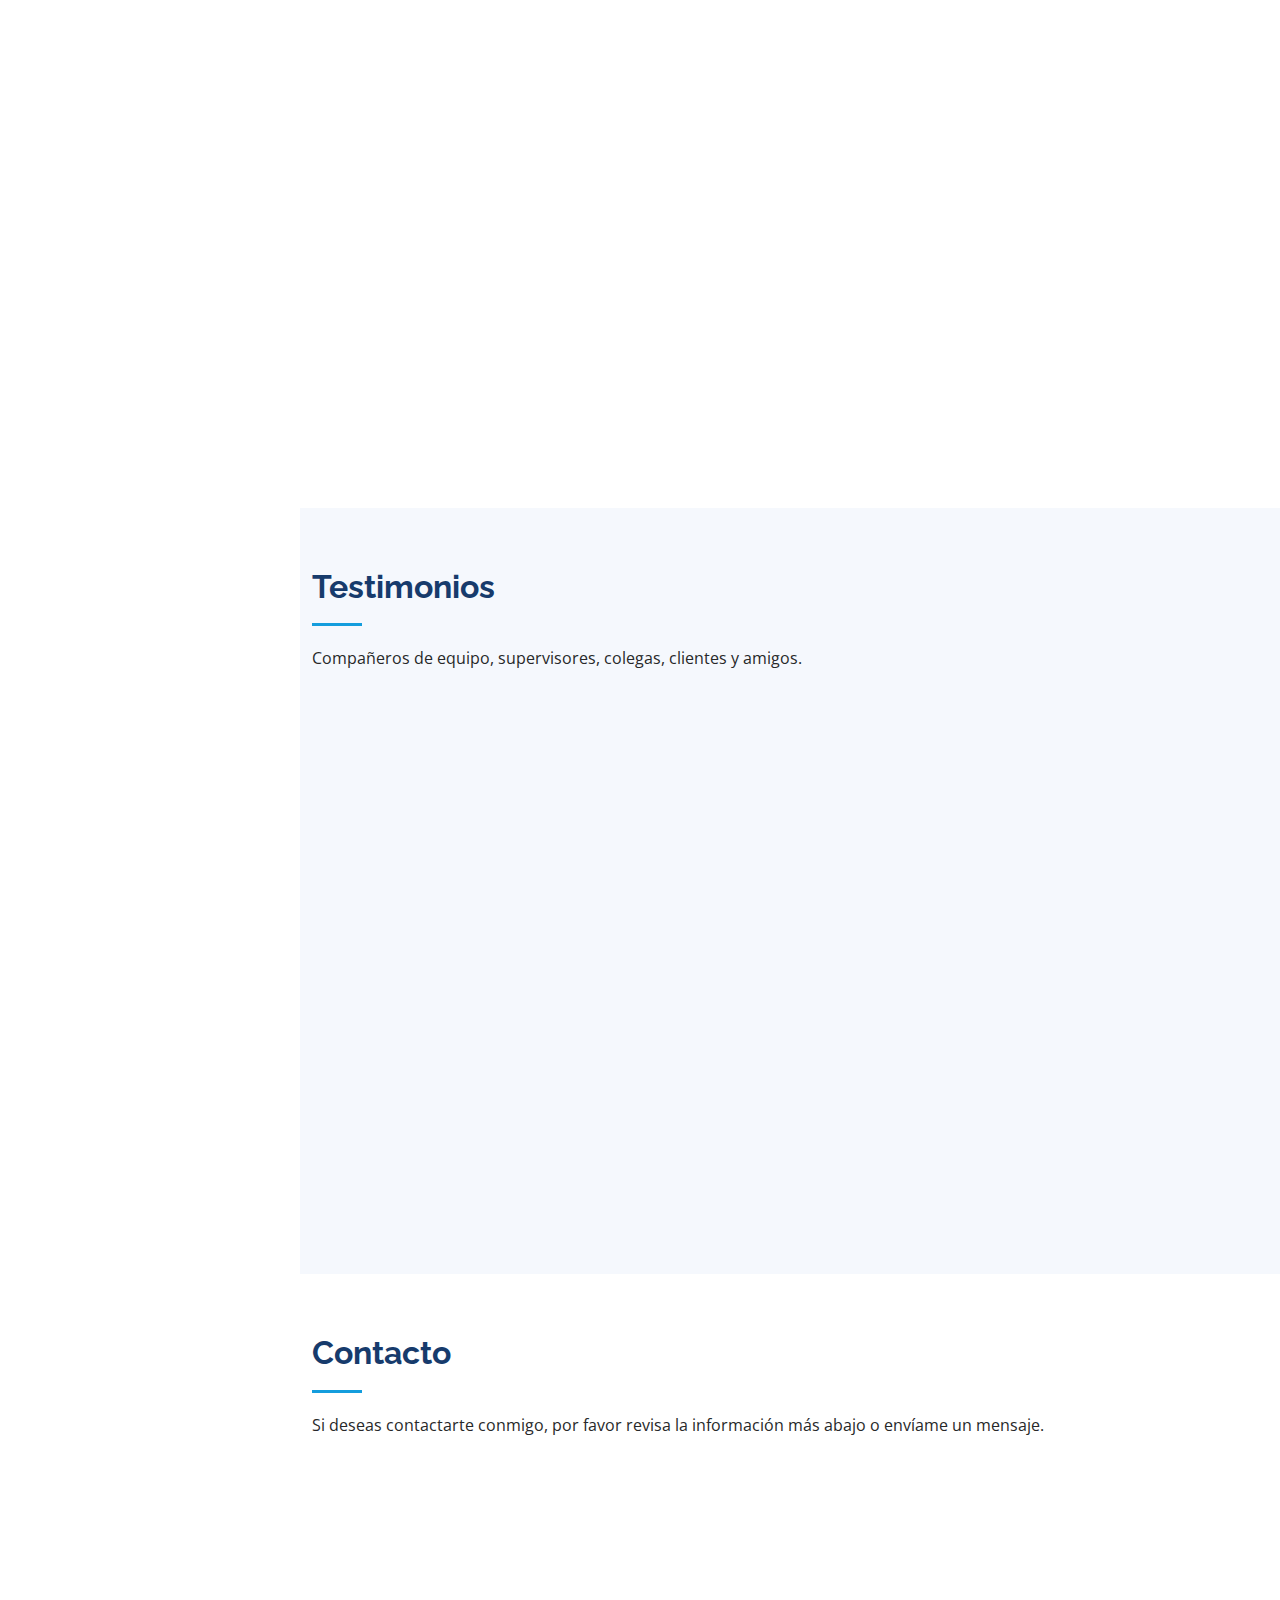
==== commit 8162e49a: "Actualización de CV" ====
--- a/cv/index.html
+++ b/cv/index.html
@@ -58,13 +58,11 @@
 
       <nav id="navbar" class="nav-menu navbar">
         <ul>
-          <li><a href="#hero" class="nav-link scrollto active"><i class="bx bx-home"></i> <span>Home</span></a></li>
-          <li><a href="#about" class="nav-link scrollto"><i class="bx bx-user"></i> <span>About</span></a></li>
-          <li><a href="#resume" class="nav-link scrollto"><i class="bx bx-file-blank"></i> <span>Resume</span></a></li>
-          <li><a href="#portfolio" class="nav-link scrollto"><i class="bx bx-book-content"></i>
-              <span>Portfolio</span></a></li>
-          <li><a href="#services" class="nav-link scrollto"><i class="bx bx-server"></i> <span>Services</span></a></li>
-          <li><a href="#contact" class="nav-link scrollto"><i class="bx bx-envelope"></i> <span>Contact</span></a></li>
+          <li><a href="#hero" class="nav-link scrollto active"><i class="bx bx-home"></i> <span>Principal</span></a></li>
+          <li><a href="#about" class="nav-link scrollto"><i class="bx bx-user"></i> <span>Acerca de</span></a></li>
+          <li><a href="#resume" class="nav-link scrollto"><i class="bx bx-file-blank"></i> <span>Resumen</span></a></li>
+          <li><a href="#testimonials" class="nav-link scrollto"><i class="bx bx-file-blank"></i> <span>Testimonios</span></a></li>
+          <li><a href="#contact" class="nav-link scrollto"><i class="bx bx-envelope"></i> <span>Contacto</span></a></li>
         </ul>
       </nav><!-- .nav-menu -->
     </div>
@@ -282,8 +280,10 @@
             <h3 class="resume-title">Sumary</h3>
             <div class="resume-item pb-0">
               <h4>Christian Marín</h4>
-              <p><em>Desarrollador y Líder de equipos innovador y orientado a resultados con 15+ años de experiencia analizando y
-                Desarrollo de software a medida centrado en el usuario desde el concepto inicial hasta el final.</em></p>
+              <p><em>Desarrollador y Líder de equipos innovador y orientado a resultados con 15+ años de experiencia
+                  analizando y
+                  Desarrollo de software a medida centrado en el usuario desde el concepto inicial hasta el final.</em>
+              </p>
               <ul>
                 <li>Platino, La Joya, Daule</li>
                 <li>(593) 998-663011</li>
@@ -293,47 +293,50 @@
 
             <h3 class="resume-title">Education</h3>
             <div class="resume-item">
-              <h4>Master of Fine Arts &amp; Graphic Design</h4>
-              <h5>2015 - 2016</h5>
-              <p><em>Rochester Institute of Technology, Rochester, NY</em></p>
-              <p>Qui deserunt veniam. Et sed aliquam labore tempore sed quisquam iusto autem sit. Ea vero voluptatum qui
-                ut dignissimos deleniti nerada porti sand markend</p>
+              <h4>Licenciado en Sistemas de Información</h4>
+              <h5>2006 - 2008</h5>
+              <p><em>Facultad de Ingeniería Industrial, Universidad de Guayaquil</em></p>
+              <p>La Facultad de Ingeniería Industrial a través de su Escuela de Licenciado en Sistemas de Información
+                tiene como misión formar profesionales en Sistemas de Información competentes, con liderazgo y amplias
+                destrezas en el campo tecnológico, con aptitudes para trabajar en equipos interdisciplinarios, con una
+                fuerte formación ética, capaces de formular Proyectos de soluciones Tecnológicas para una empresa,
+                diseñando y mejorando los procesos del negocio basados en estándares y modelos de calidad que permitan
+                la generación de ventajas competitivas.</p>
             </div>
             <div class="resume-item">
-              <h4>Bachelor of Fine Arts &amp; Graphic Design</h4>
-              <h5>2010 - 2014</h5>
-              <p><em>Rochester Institute of Technology, Rochester, NY</em></p>
-              <p>Quia nobis sequi est occaecati aut. Repudiandae et iusto quae reiciendis et quis Eius vel ratione eius
-                unde vitae rerum voluptates asperiores voluptatem Earum molestiae consequatur neque etlon sader mart
-                dila</p>
+              <h4>Analista en Sistemas</h4>
+              <h5>2000 - 2004</h5>
+              <p><em>Facultad de Ingeniería Industrial, Universidad de Guayaquil</em></p>
+              <p>Preparados para revisar los procesos y procedimientos empresariales, realizando el análisis para dar
+                una propuesta tecnológica eficiente, alcanzando desde el desarrollo hasta su implementación.</p>
             </div>
           </div>
           <div class="col-lg-6" data-aos="fade-up" data-aos-delay="100">
             <h3 class="resume-title">Professional Experience</h3>
             <div class="resume-item">
-              <h4>Senior graphic design specialist</h4>
-              <h5>2019 - Present</h5>
-              <p><em>Experion, New York, NY </em></p>
+              <h4>Analista de Sistemas Senior</h4>
+              <h5>2018 - Present</h5>
+              <p><em>Banco Bolivariano, Guayaquil</em></p>
               <ul>
-                <li>Lead in the design, development, and implementation of the graphic, layout, and production
-                  communication materials</li>
-                <li>Delegate tasks to the 7 members of the design team and provide counsel on all aspects of the
-                  project. </li>
-                <li>Supervise the assessment of all graphic materials in order to ensure quality and accuracy of the
-                  design</li>
-                <li>Oversee the efficient use of production project budgets ranging from $2,000 - $25,000</li>
+                <li>Líder Técnico de Proyecto de Sistema de Notificaciones</li>
+                <li>Líder Técnico de proyecto de Onboarding de Venta de Seguros.</li>
+                <li>Supervisar que los sistemas a cargo estén correcto funcinamiento.</li>
+                <li>Desarrollo de sistemas con tecnologías como AWS, OpenShift, Java, Linux, SQL Server, Web</li>
+                <li>Soporte de las aplicaciones de atención al cliente como 24Fono, Chatbot, Avisos24.</li>
               </ul>
             </div>
             <div class="resume-item">
-              <h4>Graphic design specialist</h4>
-              <h5>2017 - 2018</h5>
-              <p><em>Stepping Stone Advertising, New York, NY</em></p>
+              <h4>Administrador de Base de Datos</h4>
+              <h5>2016 - 2018</h5>
+              <p><em>Maint (Banco del Pacífico), Guayaquil</em></p>
               <ul>
-                <li>Developed numerous marketing programs (logos, brochures,infographics, presentations, and
-                  advertisements).</li>
-                <li>Managed up to 5 projects or tasks at a given time while under pressure</li>
-                <li>Recommended and consulted with clients on the most appropriate graphic design</li>
-                <li>Created 4+ design presentations and proposals a month for clients and account managers</li>
+                <li>Líder de equipo de DBA.</li>
+                <li>Administración de Base de datos SQL Server.</li>
+                <li>Implementación de mejoras para instancias de base de datos a nivel nacional del Banco Pacífico.</li>
+                <li>Revisión y supervisión de scripts para ejecución en SQL.</li>
+                <li>Líder de proyecto de implementación de AlwaysOn.</li>
+                <li>Creación e implementación de software para Monitoreo, ejecución de scripts y Mantenimientos de bases
+                  de datos</li>
               </ul>
             </div>
           </div>
@@ -341,197 +344,14 @@
 
       </div>
     </section><!-- End Resume Section -->
-
-    <!-- ======= Portfolio Section ======= -->
-    <section id="portfolio" class="portfolio section-bg">
-      <div class="container">
-
-        <div class="section-title">
-          <h2>Portfolio</h2>
-          <p>Magnam dolores commodi suscipit. Necessitatibus eius consequatur ex aliquid fuga eum quidem. Sit sint
-            consectetur velit. Quisquam quos quisquam cupiditate. Et nemo qui impedit suscipit alias ea. Quia fugiat sit
-            in iste officiis commodi quidem hic quas.</p>
-        </div>
-
-        <div class="row" data-aos="fade-up">
-          <div class="col-lg-12 d-flex justify-content-center">
-            <ul id="portfolio-flters">
-              <li data-filter="*" class="filter-active">All</li>
-              <li data-filter=".filter-app">App</li>
-              <li data-filter=".filter-card">Card</li>
-              <li data-filter=".filter-web">Web</li>
-            </ul>
-          </div>
-        </div>
-
-        <div class="row portfolio-container" data-aos="fade-up" data-aos-delay="100">
-
-          <div class="col-lg-4 col-md-6 portfolio-item filter-app">
-            <div class="portfolio-wrap">
-              <img src="assets/img/portfolio/portfolio-1.jpg" class="img-fluid" alt="">
-              <div class="portfolio-links">
-                <a href="assets/img/portfolio/portfolio-1.jpg" data-gallery="portfolioGallery"
-                  class="portfolio-lightbox" title="App 1"><i class="bx bx-plus"></i></a>
-                <a href="portfolio-details.html" title="More Details"><i class="bx bx-link"></i></a>
-              </div>
-            </div>
-          </div>
-
-          <div class="col-lg-4 col-md-6 portfolio-item filter-web">
-            <div class="portfolio-wrap">
-              <img src="assets/img/portfolio/portfolio-2.jpg" class="img-fluid" alt="">
-              <div class="portfolio-links">
-                <a href="assets/img/portfolio/portfolio-2.jpg" data-gallery="portfolioGallery"
-                  class="portfolio-lightbox" title="Web 3"><i class="bx bx-plus"></i></a>
-                <a href="portfolio-details.html" title="More Details"><i class="bx bx-link"></i></a>
-              </div>
-            </div>
-          </div>
-
-          <div class="col-lg-4 col-md-6 portfolio-item filter-app">
-            <div class="portfolio-wrap">
-              <img src="assets/img/portfolio/portfolio-3.jpg" class="img-fluid" alt="">
-              <div class="portfolio-links">
-                <a href="assets/img/portfolio/portfolio-3.jpg" data-gallery="portfolioGallery"
-                  class="portfolio-lightbox" title="App 2"><i class="bx bx-plus"></i></a>
-                <a href="portfolio-details.html" title="More Details"><i class="bx bx-link"></i></a>
-              </div>
-            </div>
-          </div>
-
-          <div class="col-lg-4 col-md-6 portfolio-item filter-card">
-            <div class="portfolio-wrap">
-              <img src="assets/img/portfolio/portfolio-4.jpg" class="img-fluid" alt="">
-              <div class="portfolio-links">
-                <a href="assets/img/portfolio/portfolio-4.jpg" data-gallery="portfolioGallery"
-                  class="portfolio-lightbox" title="Card 2"><i class="bx bx-plus"></i></a>
-                <a href="portfolio-details.html" title="More Details"><i class="bx bx-link"></i></a>
-              </div>
-            </div>
-          </div>
-
-          <div class="col-lg-4 col-md-6 portfolio-item filter-web">
-            <div class="portfolio-wrap">
-              <img src="assets/img/portfolio/portfolio-5.jpg" class="img-fluid" alt="">
-              <div class="portfolio-links">
-                <a href="assets/img/portfolio/portfolio-5.jpg" data-gallery="portfolioGallery"
-                  class="portfolio-lightbox" title="Web 2"><i class="bx bx-plus"></i></a>
-                <a href="portfolio-details.html" title="More Details"><i class="bx bx-link"></i></a>
-              </div>
-            </div>
-          </div>
-
-          <div class="col-lg-4 col-md-6 portfolio-item filter-app">
-            <div class="portfolio-wrap">
-              <img src="assets/img/portfolio/portfolio-6.jpg" class="img-fluid" alt="">
-              <div class="portfolio-links">
-                <a href="assets/img/portfolio/portfolio-6.jpg" data-gallery="portfolioGallery"
-                  class="portfolio-lightbox" title="App 3"><i class="bx bx-plus"></i></a>
-                <a href="portfolio-details.html" title="More Details"><i class="bx bx-link"></i></a>
-              </div>
-            </div>
-          </div>
-
-          <div class="col-lg-4 col-md-6 portfolio-item filter-card">
-            <div class="portfolio-wrap">
-              <img src="assets/img/portfolio/portfolio-7.jpg" class="img-fluid" alt="">
-              <div class="portfolio-links">
-                <a href="assets/img/portfolio/portfolio-7.jpg" data-gallery="portfolioGallery"
-                  class="portfolio-lightbox" title="Card 1"><i class="bx bx-plus"></i></a>
-                <a href="portfolio-details.html" title="More Details"><i class="bx bx-link"></i></a>
-              </div>
-            </div>
-          </div>
-
-          <div class="col-lg-4 col-md-6 portfolio-item filter-card">
-            <div class="portfolio-wrap">
-              <img src="assets/img/portfolio/portfolio-8.jpg" class="img-fluid" alt="">
-              <div class="portfolio-links">
-                <a href="assets/img/portfolio/portfolio-8.jpg" data-gallery="portfolioGallery"
-                  class="portfolio-lightbox" title="Card 3"><i class="bx bx-plus"></i></a>
-                <a href="portfolio-details.html" title="More Details"><i class="bx bx-link"></i></a>
-              </div>
-            </div>
-          </div>
-
-          <div class="col-lg-4 col-md-6 portfolio-item filter-web">
-            <div class="portfolio-wrap">
-              <img src="assets/img/portfolio/portfolio-9.jpg" class="img-fluid" alt="">
-              <div class="portfolio-links">
-                <a href="assets/img/portfolio/portfolio-9.jpg" data-gallery="portfolioGallery"
-                  class="portfolio-lightbox" title="Web 3"><i class="bx bx-plus"></i></a>
-                <a href="portfolio-details.html" title="More Details"><i class="bx bx-link"></i></a>
-              </div>
-            </div>
-          </div>
-
-        </div>
-
-      </div>
-    </section><!-- End Portfolio Section -->
-
-    <!-- ======= Services Section ======= -->
-    <section id="services" class="services">
-      <div class="container">
-
-        <div class="section-title">
-          <h2>Services</h2>
-          <p>Magnam dolores commodi suscipit. Necessitatibus eius consequatur ex aliquid fuga eum quidem. Sit sint
-            consectetur velit. Quisquam quos quisquam cupiditate. Et nemo qui impedit suscipit alias ea. Quia fugiat sit
-            in iste officiis commodi quidem hic quas.</p>
-        </div>
-
-        <div class="row">
-          <div class="col-lg-4 col-md-6 icon-box" data-aos="fade-up">
-            <div class="icon"><i class="bi bi-briefcase"></i></div>
-            <h4 class="title"><a href="">Lorem Ipsum</a></h4>
-            <p class="description">Voluptatum deleniti atque corrupti quos dolores et quas molestias excepturi sint
-              occaecati cupiditate non provident</p>
-          </div>
-          <div class="col-lg-4 col-md-6 icon-box" data-aos="fade-up" data-aos-delay="100">
-            <div class="icon"><i class="bi bi-card-checklist"></i></div>
-            <h4 class="title"><a href="">Dolor Sitema</a></h4>
-            <p class="description">Minim veniam, quis nostrud exercitation ullamco laboris nisi ut aliquip ex ea commodo
-              consequat tarad limino ata</p>
-          </div>
-          <div class="col-lg-4 col-md-6 icon-box" data-aos="fade-up" data-aos-delay="200">
-            <div class="icon"><i class="bi bi-bar-chart"></i></div>
-            <h4 class="title"><a href="">Sed ut perspiciatis</a></h4>
-            <p class="description">Duis aute irure dolor in reprehenderit in voluptate velit esse cillum dolore eu
-              fugiat nulla pariatur</p>
-          </div>
-          <div class="col-lg-4 col-md-6 icon-box" data-aos="fade-up" data-aos-delay="300">
-            <div class="icon"><i class="bi bi-binoculars"></i></div>
-            <h4 class="title"><a href="">Magni Dolores</a></h4>
-            <p class="description">Excepteur sint occaecat cupidatat non proident, sunt in culpa qui officia deserunt
-              mollit anim id est laborum</p>
-          </div>
-          <div class="col-lg-4 col-md-6 icon-box" data-aos="fade-up" data-aos-delay="400">
-            <div class="icon"><i class="bi bi-brightness-high"></i></div>
-            <h4 class="title"><a href="">Nemo Enim</a></h4>
-            <p class="description">At vero eos et accusamus et iusto odio dignissimos ducimus qui blanditiis praesentium
-              voluptatum deleniti atque</p>
-          </div>
-          <div class="col-lg-4 col-md-6 icon-box" data-aos="fade-up" data-aos-delay="500">
-            <div class="icon"><i class="bi bi-calendar4-week"></i></div>
-            <h4 class="title"><a href="">Eiusmod Tempor</a></h4>
-            <p class="description">Et harum quidem rerum facilis est et expedita distinctio. Nam libero tempore, cum
-              soluta nobis est eligendi</p>
-          </div>
-        </div>
-
-      </div>
-    </section><!-- End Services Section -->
 
     <!-- ======= Testimonials Section ======= -->
     <section id="testimonials" class="testimonials section-bg">
       <div class="container">
 
         <div class="section-title">
-          <h2>Testimonials</h2>
-          <p>Magnam dolores commodi suscipit. Necessitatibus eius consequatur ex aliquid fuga eum quidem. Sit sint
-            consectetur velit. Quisquam quos quisquam cupiditate. Et nemo qui impedit suscipit alias ea. Quia fugiat sit
-            in iste officiis commodi quidem hic quas.</p>
+          <h2>Testimonios</h2>
+          <p>Compañeros de equipo, supervisores, colegas, clientes y amigos.</p>
         </div>
 
         <div class="testimonials-slider swiper" data-aos="fade-up" data-aos-delay="100">
@@ -541,13 +361,14 @@
               <div class="testimonial-item" data-aos="fade-up">
                 <p>
                   <i class="bx bxs-quote-alt-left quote-icon-left"></i>
-                  Proin iaculis purus consequat sem cure digni ssim donec porttitora entum suscipit rhoncus. Accusantium
-                  quam, ultricies eget id, aliquam eget nibh et. Maecen aliquam, risus at semper.
+                  Trabajar con Christian fue muy grato. El es un excelente profesional, líder, muy investigador, con un
+                  gran nivel técnico, un profesional de progreso, comprometido con los objetivos de los proyectos
+                  asignados, en fin, fue un gran compañero!!. Exitos Christian!
                   <i class="bx bxs-quote-alt-right quote-icon-right"></i>
                 </p>
                 <img src="assets/img/testimonials/testimonials-1.jpg" class="testimonial-img" alt="">
-                <h3>Saul Goodman</h3>
-                <h4>Ceo &amp; Founder</h4>
+                <h3>Roxana Cevallos</h3>
+                <h4>Dynamics 365 Consultant</h4>
               </div>
             </div><!-- End testimonial item -->
 
@@ -555,13 +376,12 @@
               <div class="testimonial-item" data-aos="fade-up" data-aos-delay="100">
                 <p>
                   <i class="bx bxs-quote-alt-left quote-icon-left"></i>
-                  Export tempor illum tamen malis malis eram quae irure esse labore quem cillum quid cillum eram malis
-                  quorum velit fore eram velit sunt aliqua noster fugiat irure amet legam anim culpa.
+                  Persona seria, responsable, muy recomendable.
                   <i class="bx bxs-quote-alt-right quote-icon-right"></i>
                 </p>
                 <img src="assets/img/testimonials/testimonials-2.jpg" class="testimonial-img" alt="">
-                <h3>Sara Wilsson</h3>
-                <h4>Designer</h4>
+                <h3>Melissa Guerrero</h3>
+                <h4>Especialista en seguridad de la Información</h4>
               </div>
             </div><!-- End testimonial item -->
 
@@ -569,13 +389,14 @@
               <div class="testimonial-item" data-aos="fade-up" data-aos-delay="200">
                 <p>
                   <i class="bx bxs-quote-alt-left quote-icon-left"></i>
-                  Enim nisi quem export duis labore cillum quae magna enim sint quorum nulla quem veniam duis minim
-                  tempor labore quem eram duis noster aute amet eram fore quis sint minim.
+                  Christian es una persona con valores, íntegro, trabajador y
+                  honesto, su trabajo lo realiza con atención y vigila cada uno de los detalles sin llegar a perder de
+                  vista el objetivo planteado desde un inicio, es constante y sobretodo le gusta lo que hace.
                   <i class="bx bxs-quote-alt-right quote-icon-right"></i>
                 </p>
                 <img src="assets/img/testimonials/testimonials-3.jpg" class="testimonial-img" alt="">
-                <h3>Jena Karlis</h3>
-                <h4>Store Owner</h4>
+                <h3>Geovanny Fiallo</h3>
+                <h4>Consultor en Tecnologías de la Información</h4>
               </div>
             </div><!-- End testimonial item -->
 
@@ -619,10 +440,8 @@
       <div class="container">
 
         <div class="section-title">
-          <h2>Contact</h2>
-          <p>Magnam dolores commodi suscipit. Necessitatibus eius consequatur ex aliquid fuga eum quidem. Sit sint
-            consectetur velit. Quisquam quos quisquam cupiditate. Et nemo qui impedit suscipit alias ea. Quia fugiat sit
-            in iste officiis commodi quidem hic quas.</p>
+          <h2>Contacto</h2>
+          <p>Si deseas contactarte conmigo, por favor revisa la información más abajo o envíame un mensaje.</p>
         </div>
 
         <div class="row" data-aos="fade-in">
@@ -631,24 +450,24 @@
             <div class="info">
               <div class="address">
                 <i class="bi bi-geo-alt"></i>
-                <h4>Location:</h4>
-                <p>A108 Adam Street, New York, NY 535022</p>
+                <h4>Ubicación:</h4>
+                <p>La Joya, Etapa Platino</p>
               </div>
 
               <div class="email">
                 <i class="bi bi-envelope"></i>
-                <h4>Email:</h4>
-                <p>info@example.com</p>
+                <h4>Correo:</h4>
+                <p>christianmarinp@outlook.com</p>
               </div>
 
               <div class="phone">
                 <i class="bi bi-phone"></i>
-                <h4>Call:</h4>
-                <p>+1 5589 55488 55s</p>
+                <h4>Llama a:</h4>
+                <p>+593 998 663 011</p>
               </div>
 
               <iframe
-                src="https://www.google.com/maps/embed?pb=!1m14!1m8!1m3!1d12097.433213460943!2d-74.0062269!3d40.7101282!3m2!1i1024!2i768!4f13.1!3m3!1m2!1s0x0%3A0xb89d1fe6bc499443!2sDowntown+Conference+Center!5e0!3m2!1smk!2sbg!4v1539943755621"
+                src="https://www.google.com/maps/embed?pb=!1m18!1m12!1m3!1d3987.3063931075512!2d-79.91612460873716!3d-2.0332341038293373!2m3!1f0!2f0!3f0!3m2!1i1024!2i768!4f13.1!3m3!1m2!1s0x902d117d127b10ed%3A0x6a28ae3aafaa59a4!2sUrbanizacion%20La%20Joya%20Etapa%20Platino!5e0!3m2!1ses-419!2sec!4v1673707396588!5m2!1ses-419!2sec"
                 frameborder="0" style="border:0; width: 100%; height: 290px;" allowfullscreen></iframe>
             </div>
 
@@ -658,28 +477,28 @@
             <form action="forms/contact.php" method="post" role="form" class="php-email-form">
               <div class="row">
                 <div class="form-group col-md-6">
-                  <label for="name">Your Name</label>
+                  <label for="name">Tu nombre</label>
                   <input type="text" name="name" class="form-control" id="name" required>
                 </div>
                 <div class="form-group col-md-6">
-                  <label for="name">Your Email</label>
+                  <label for="name">Tu correo</label>
                   <input type="email" class="form-control" name="email" id="email" required>
                 </div>
               </div>
               <div class="form-group">
-                <label for="name">Subject</label>
+                <label for="name">Asunto</label>
                 <input type="text" class="form-control" name="subject" id="subject" required>
               </div>
               <div class="form-group">
-                <label for="name">Message</label>
+                <label for="name">Mensaje</label>
                 <textarea class="form-control" name="message" rows="10" required></textarea>
               </div>
               <div class="my-3">
-                <div class="loading">Loading</div>
+                <div class="loading">Cargando</div>
                 <div class="error-message"></div>
-                <div class="sent-message">Your message has been sent. Thank you!</div>
-              </div>
-              <div class="text-center"><button type="submit">Send Message</button></div>
+                <div class="sent-message">Tu mensaje fue enviado. Gracias!</div>
+              </div>
+              <div class="text-center"><button type="submit">Mensaje enviado</button></div>
             </form>
           </div>
 
@@ -725,4 +544,4 @@
 
 </body>
 
-</html>
+</html>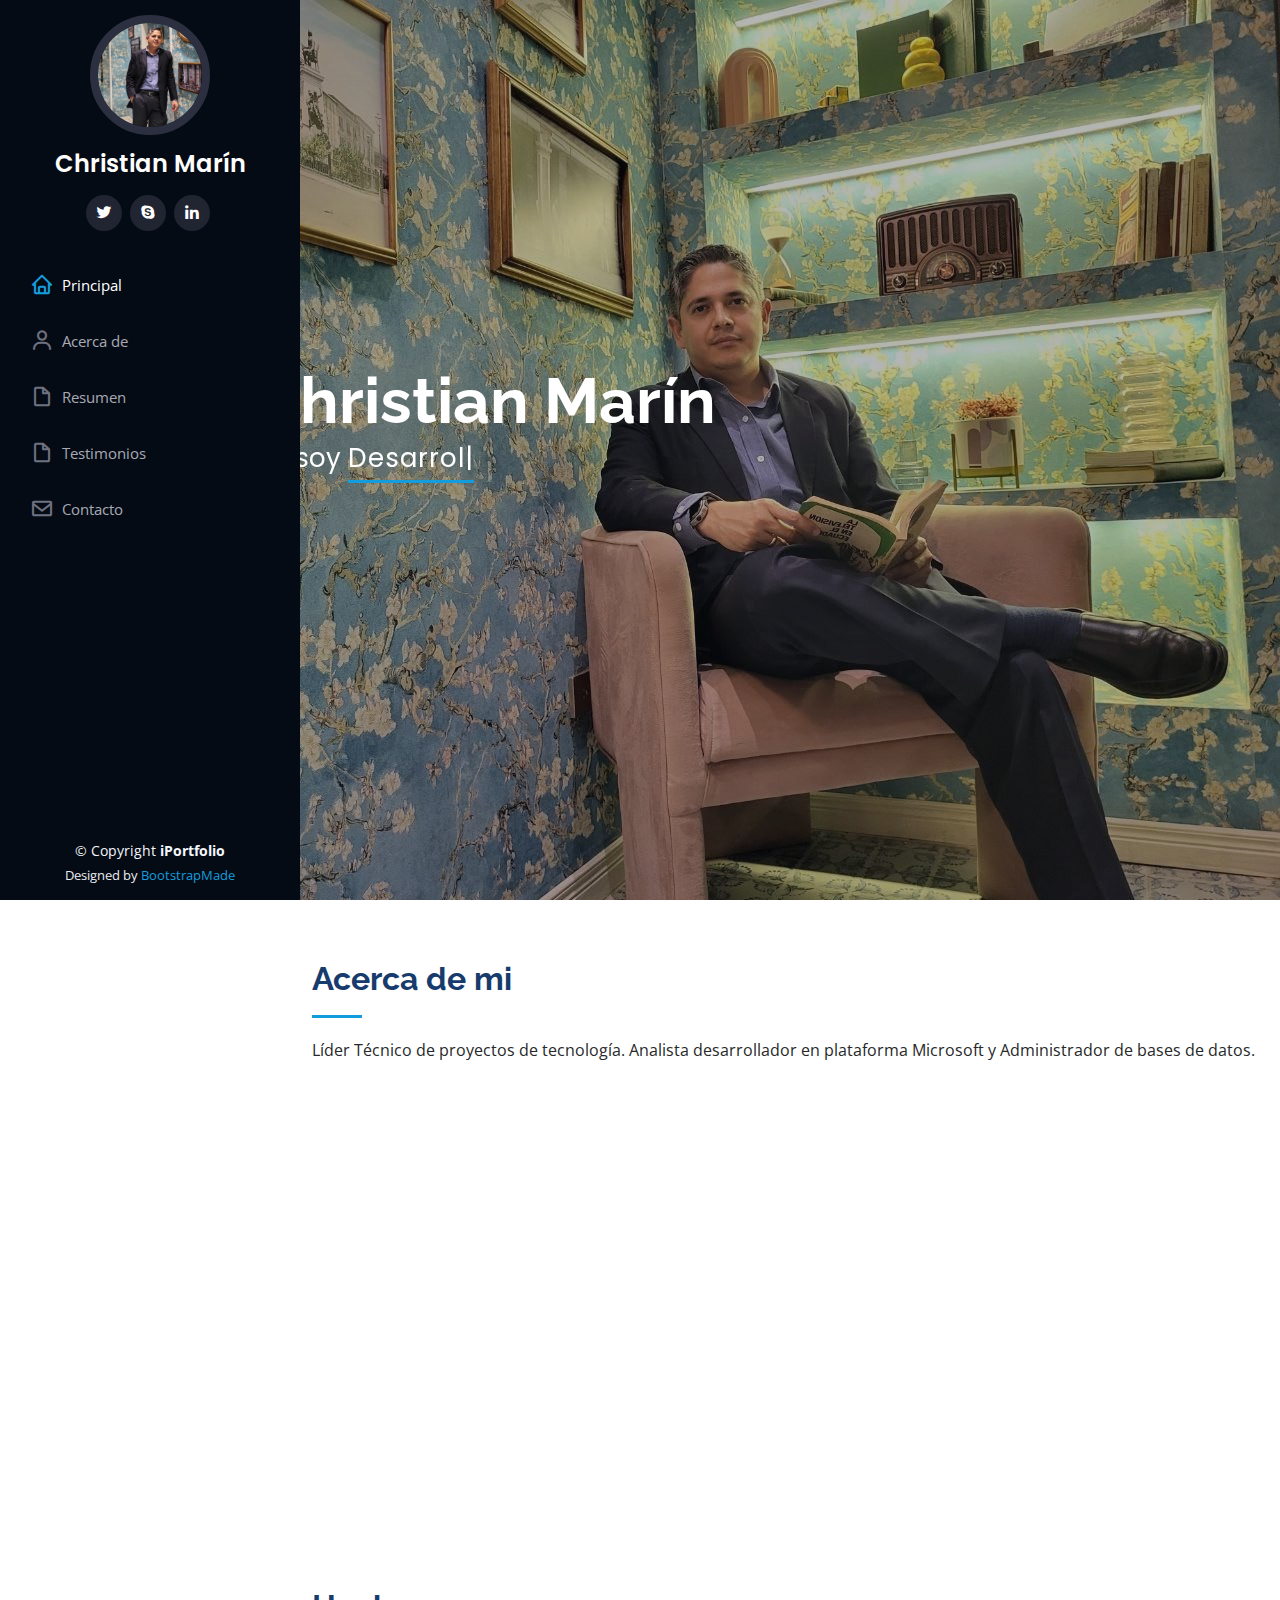
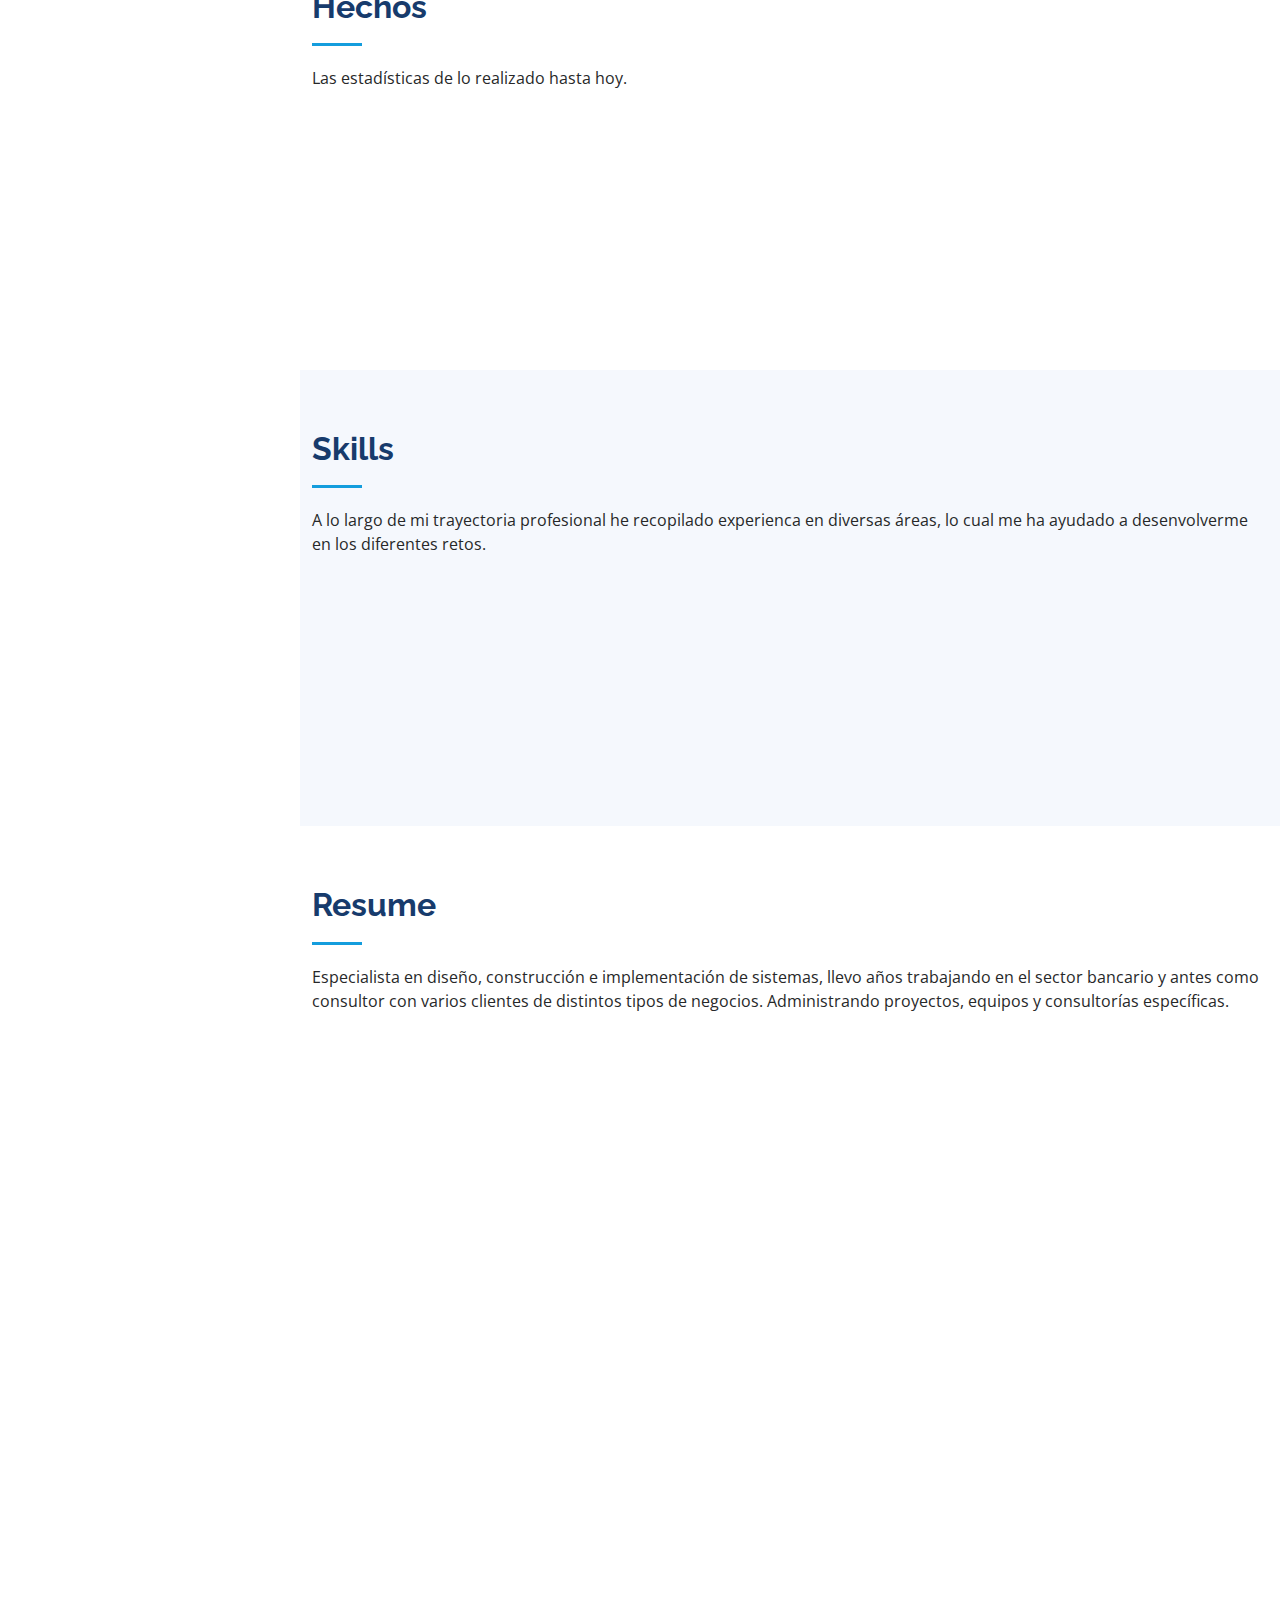
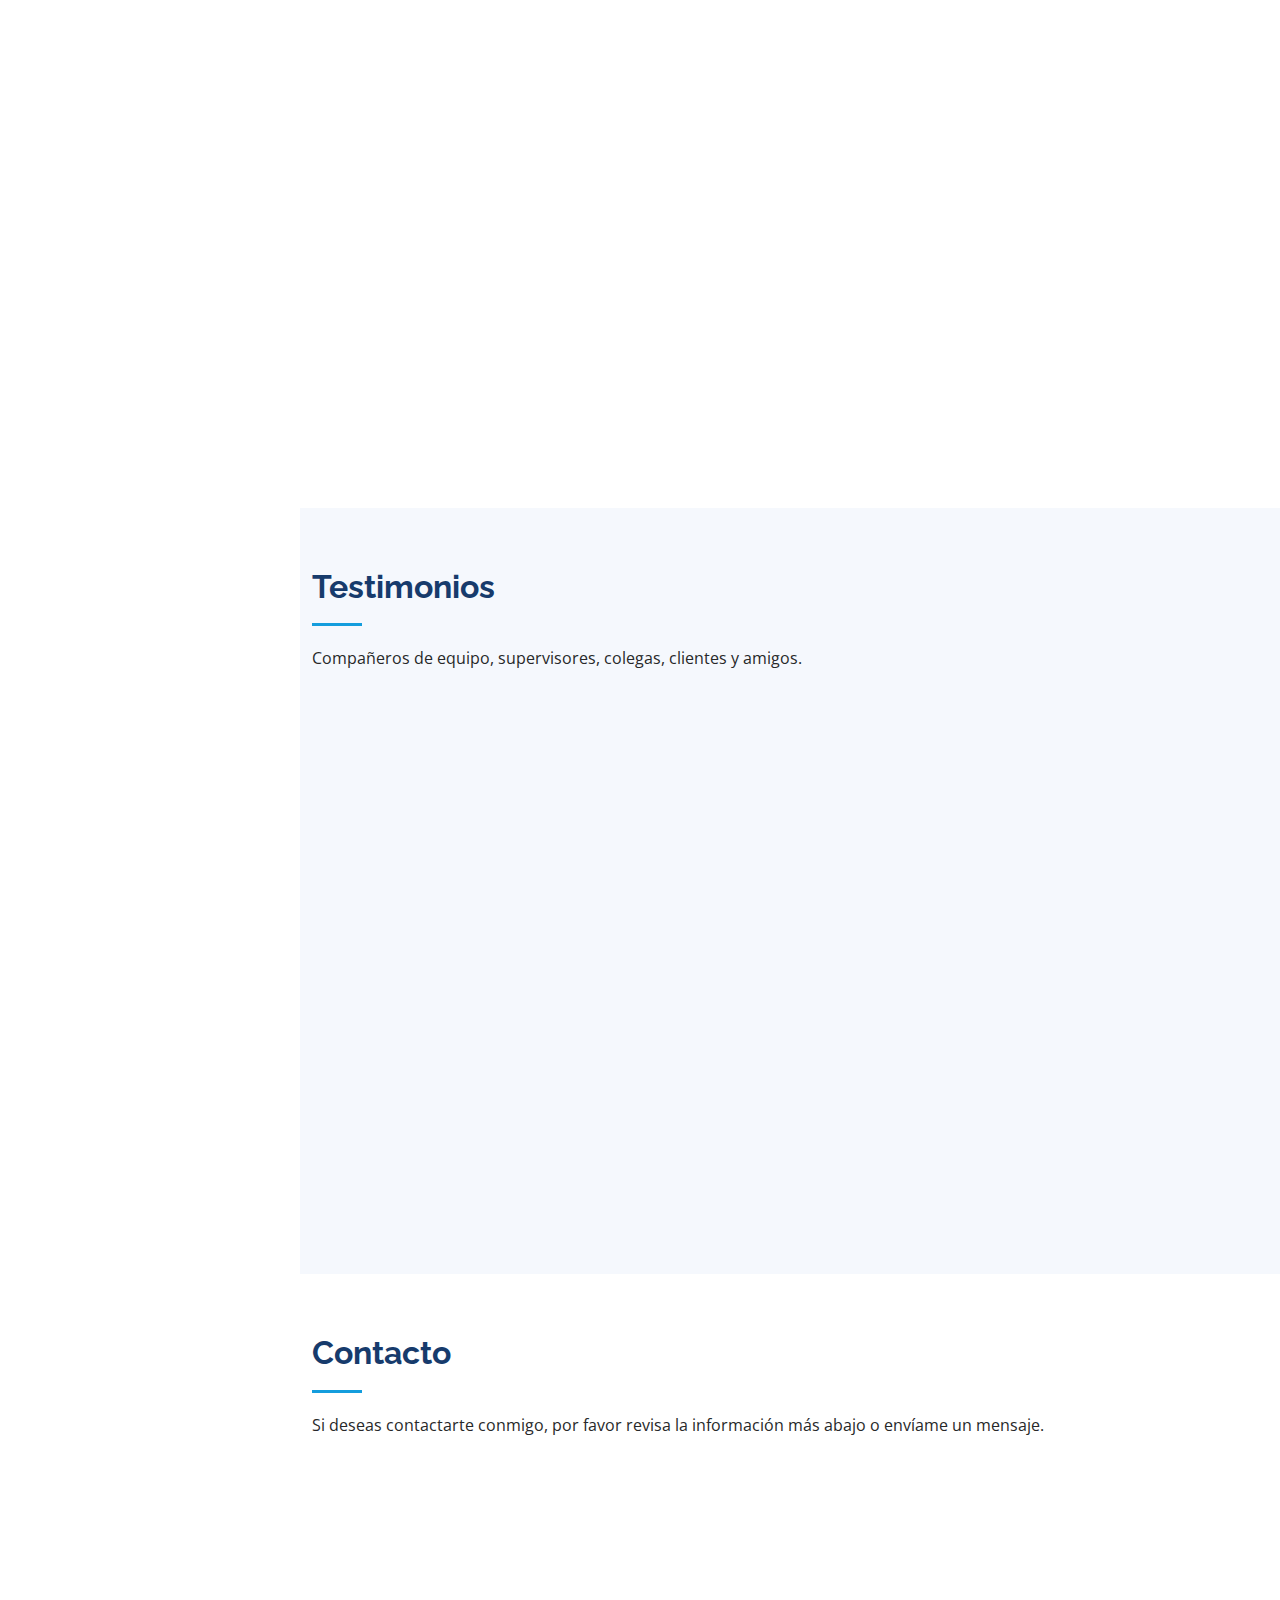
==== commit 693bf6b9: "Cambio de información" ====
--- a/cv/index.html
+++ b/cv/index.html
@@ -85,7 +85,7 @@
 
         <div class="section-title">
           <h2>Acerca de mi</h2>
-          <p>Líder Técnico de proyectos de tecnología. Analista desarrollador en tecnologías Microsoft y
+          <p>Líder Técnico de proyectos de tecnología. Analista desarrollador en plataforma Microsoft y
             Administrador de bases de datos.</p>
         </div>
 
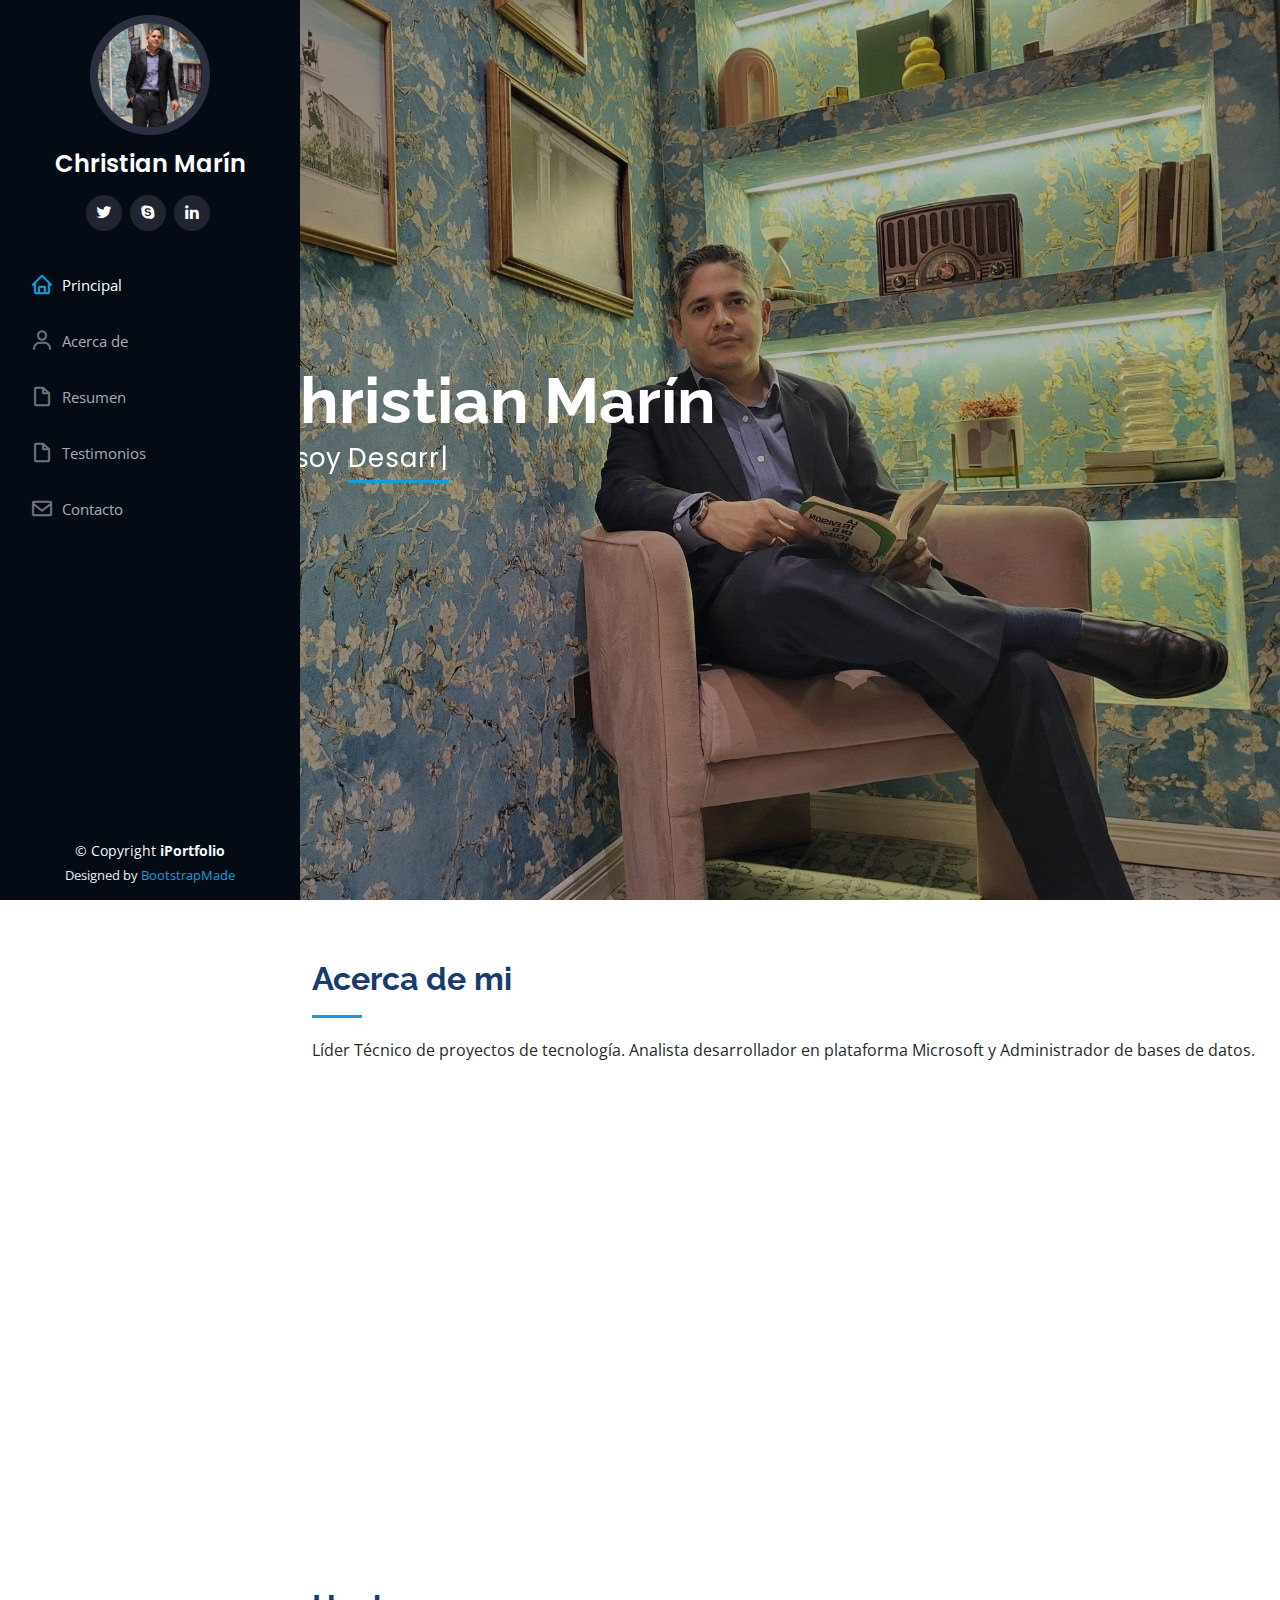
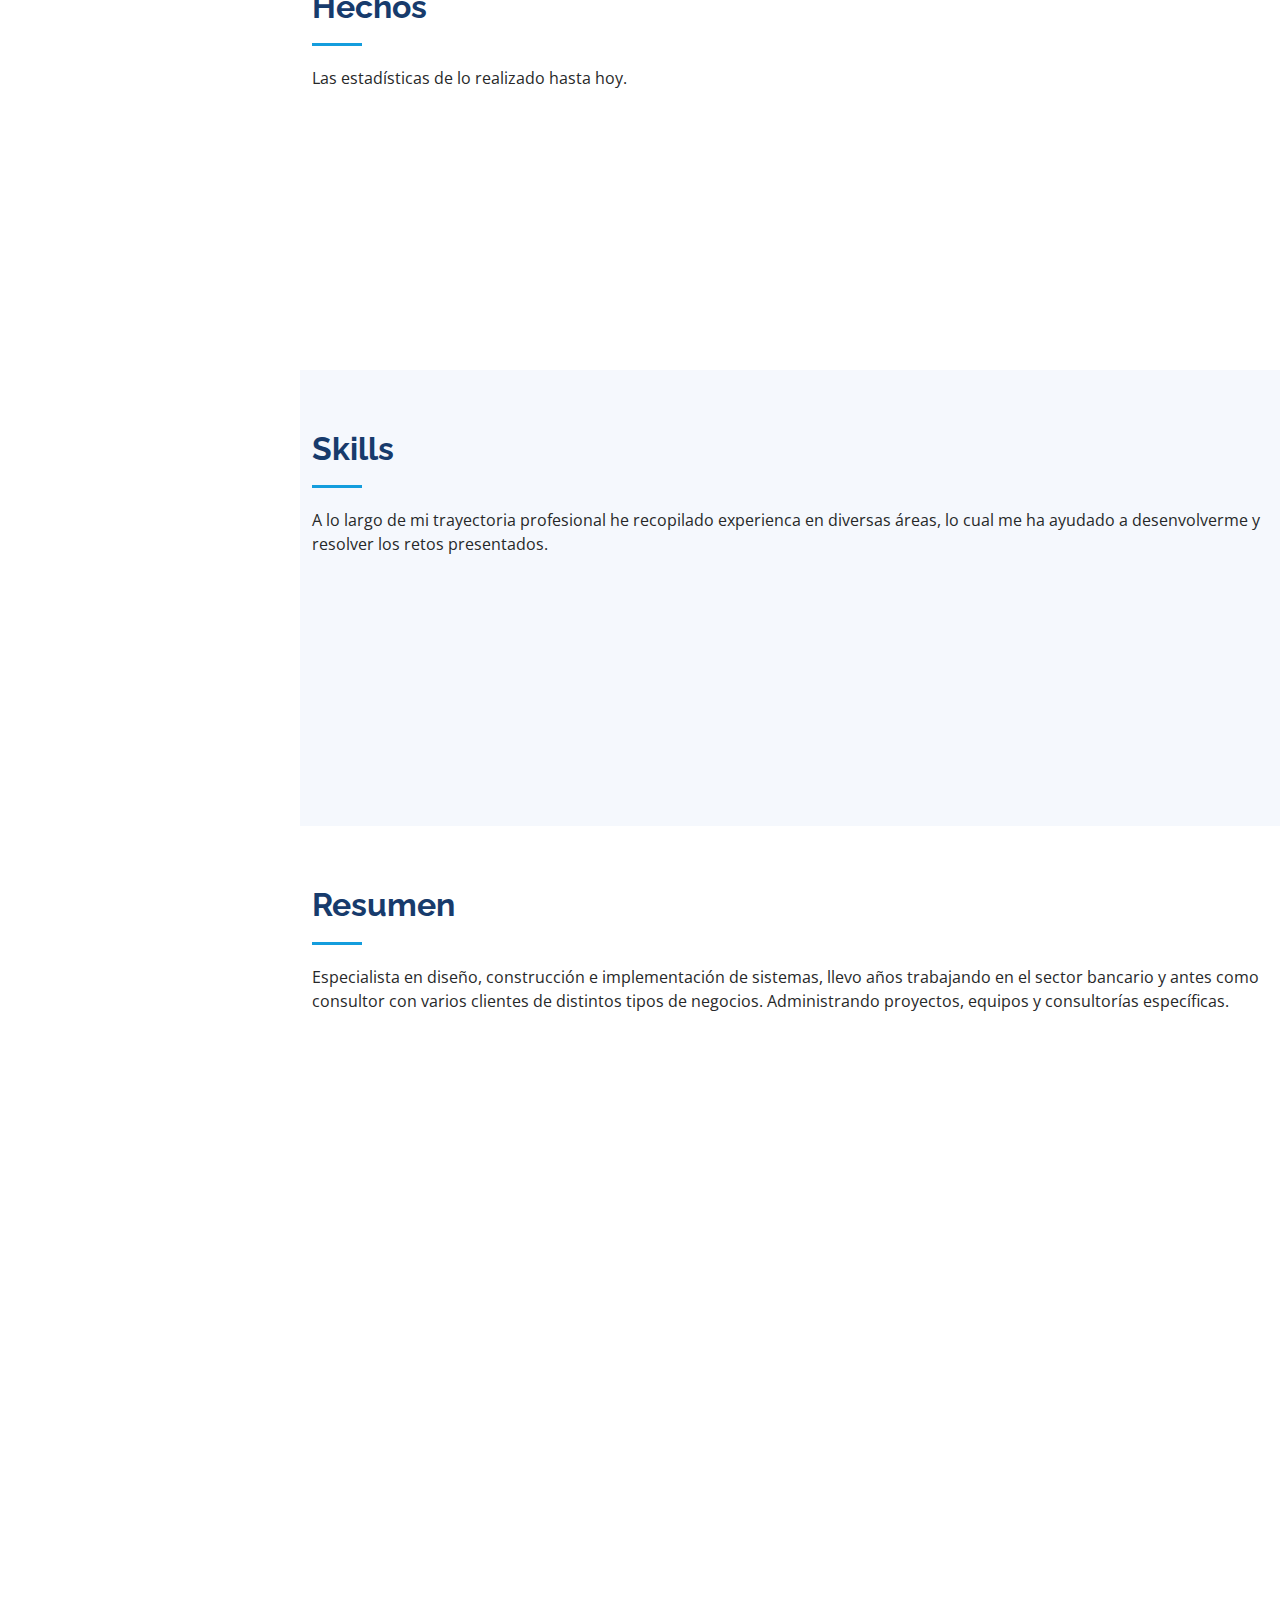
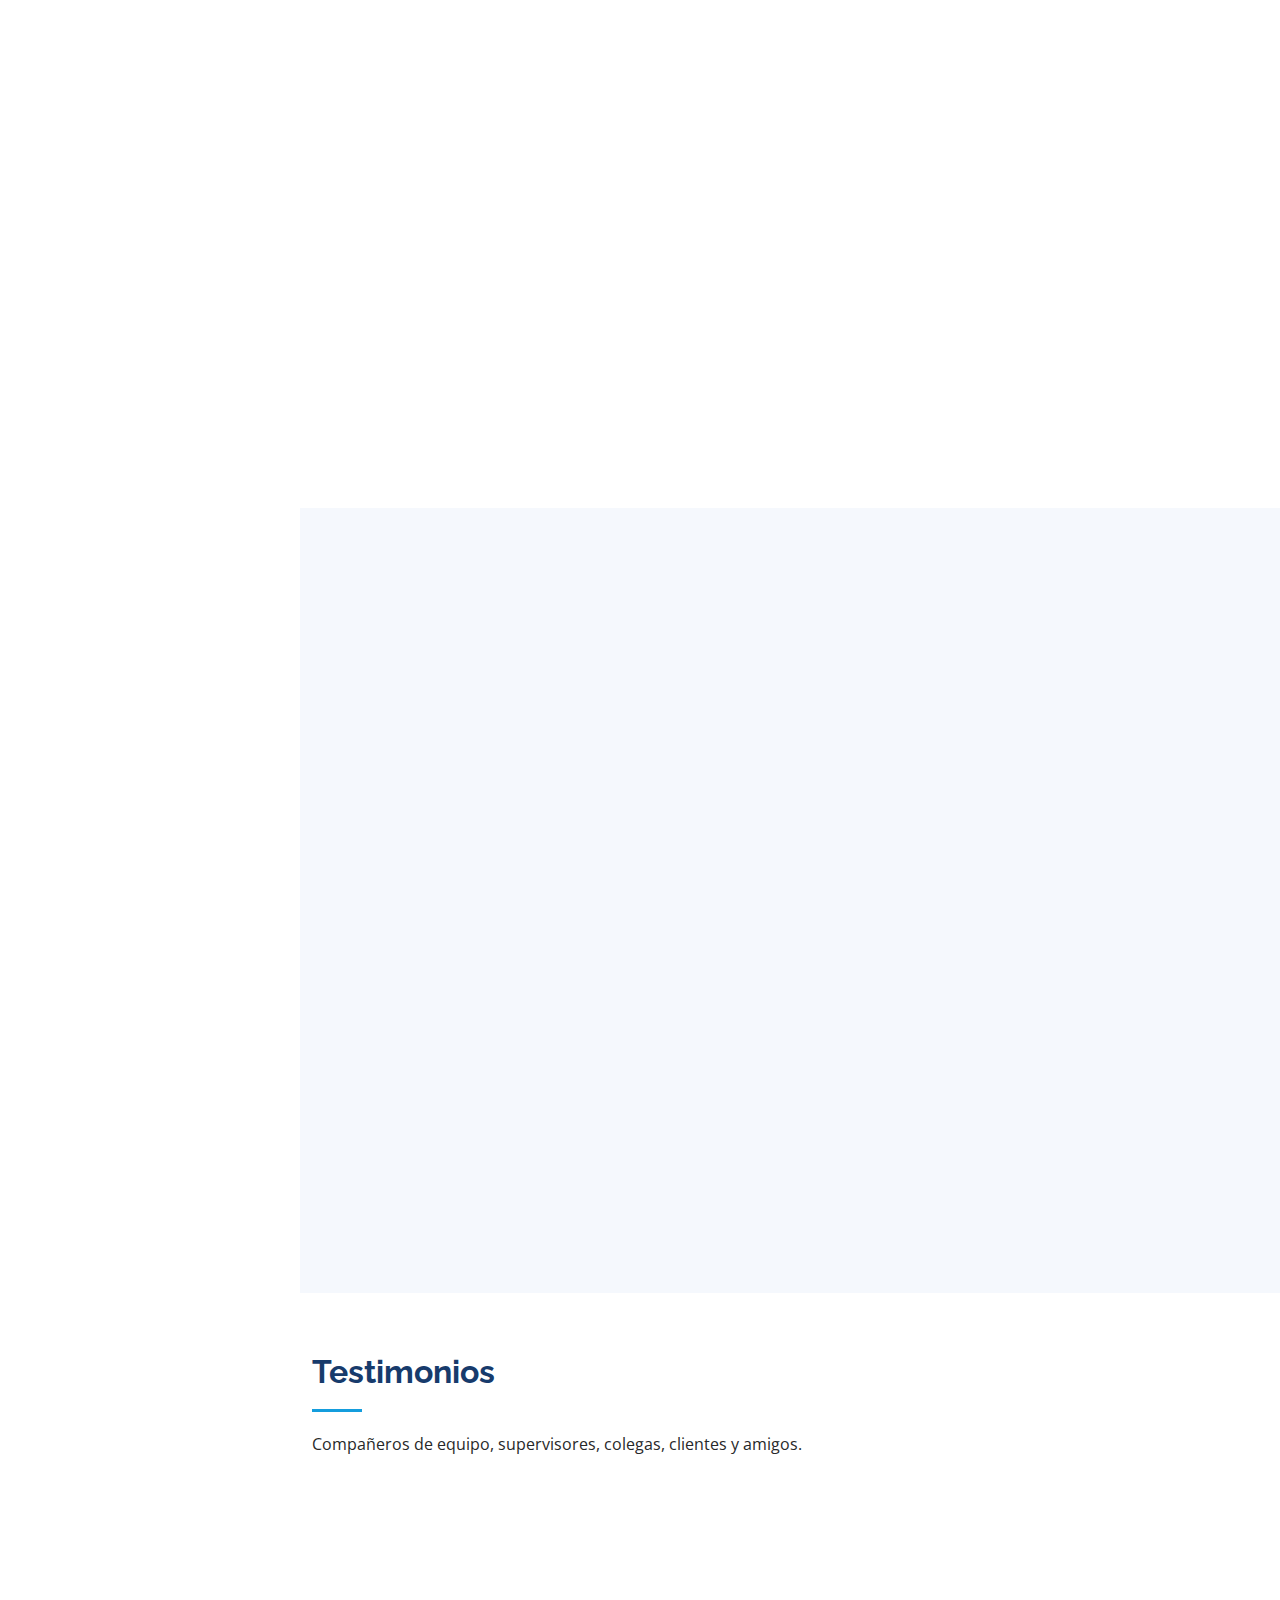
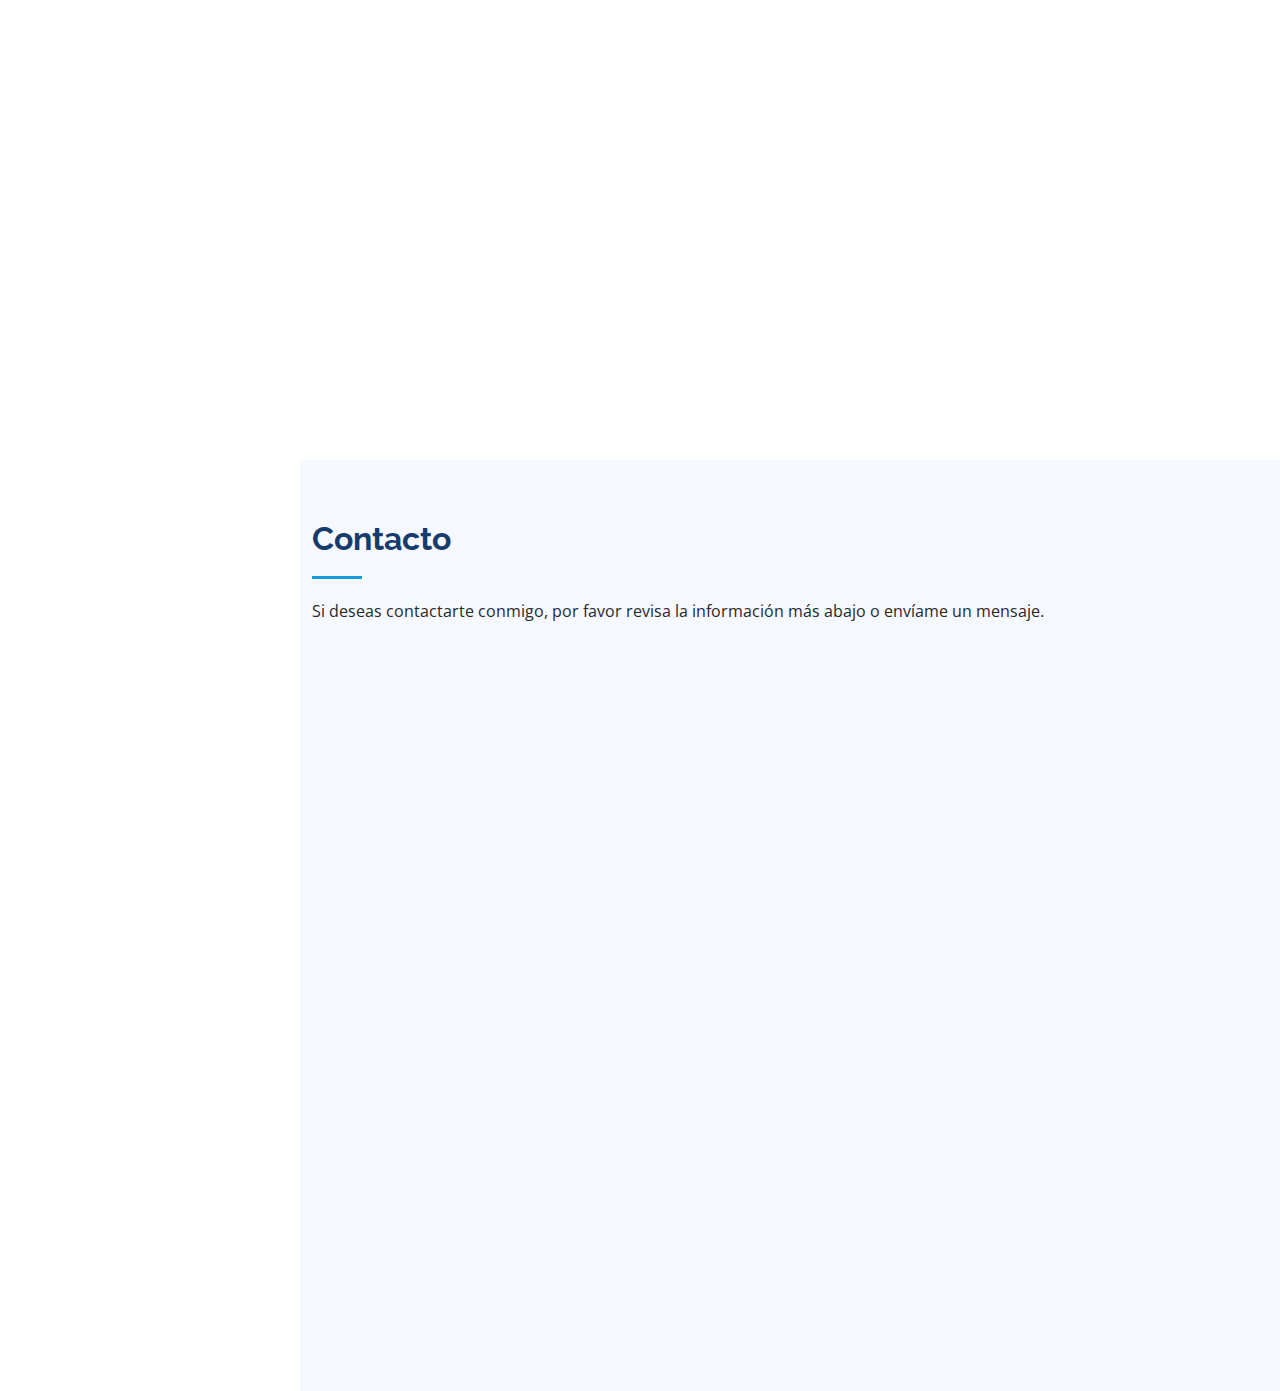
==== commit 281fc0e8: "Actualización de certificados" ====
--- a/cv/index.html
+++ b/cv/index.html
@@ -58,10 +58,12 @@
 
       <nav id="navbar" class="nav-menu navbar">
         <ul>
-          <li><a href="#hero" class="nav-link scrollto active"><i class="bx bx-home"></i> <span>Principal</span></a></li>
+          <li><a href="#hero" class="nav-link scrollto active"><i class="bx bx-home"></i> <span>Principal</span></a>
+          </li>
           <li><a href="#about" class="nav-link scrollto"><i class="bx bx-user"></i> <span>Acerca de</span></a></li>
           <li><a href="#resume" class="nav-link scrollto"><i class="bx bx-file-blank"></i> <span>Resumen</span></a></li>
-          <li><a href="#testimonials" class="nav-link scrollto"><i class="bx bx-file-blank"></i> <span>Testimonios</span></a></li>
+          <li><a href="#testimonials" class="nav-link scrollto"><i class="bx bx-file-blank"></i>
+              <span>Testimonios</span></a></li>
           <li><a href="#contact" class="nav-link scrollto"><i class="bx bx-envelope"></i> <span>Contacto</span></a></li>
         </ul>
       </nav><!-- .nav-menu -->
@@ -198,7 +200,7 @@
         <div class="section-title">
           <h2>Skills</h2>
           <p>A lo largo de mi trayectoria profesional he recopilado experienca en diversas áreas, lo cual me
-            ha ayudado a desenvolverme en los diferentes retos.</p>
+            ha ayudado a desenvolverme y resolver los retos presentados.</p>
         </div>
 
         <div class="row skills-content">
@@ -269,7 +271,7 @@
       <div class="container">
 
         <div class="section-title">
-          <h2>Resume</h2>
+          <h2>Resumen</h2>
           <p>Especialista en diseño, construcción e implementación de sistemas, llevo años trabajando en el sector
             bancario y antes como consultor con varios clientes de distintos tipos de negocios. Administrando
             proyectos, equipos y consultorías específicas.</p>
@@ -277,7 +279,7 @@
 
         <div class="row">
           <div class="col-lg-6" data-aos="fade-up">
-            <h3 class="resume-title">Sumary</h3>
+            <h3 class="resume-title">Sumario</h3>
             <div class="resume-item pb-0">
               <h4>Christian Marín</h4>
               <p><em>Desarrollador y Líder de equipos innovador y orientado a resultados con 15+ años de experiencia
@@ -291,7 +293,7 @@
               </ul>
             </div>
 
-            <h3 class="resume-title">Education</h3>
+            <h3 class="resume-title">Educación</h3>
             <div class="resume-item">
               <h4>Licenciado en Sistemas de Información</h4>
               <h5>2006 - 2008</h5>
@@ -312,7 +314,7 @@
             </div>
           </div>
           <div class="col-lg-6" data-aos="fade-up" data-aos-delay="100">
-            <h3 class="resume-title">Professional Experience</h3>
+            <h3 class="resume-title">Experiencia Profesional</h3>
             <div class="resume-item">
               <h4>Analista de Sistemas Senior</h4>
               <h5>2018 - Present</h5>
@@ -340,13 +342,87 @@
               </ul>
             </div>
           </div>
-        </div>
-
-      </div>
+
+        </div>
     </section><!-- End Resume Section -->
 
+    <!-- ======= Certificate Section ======= -->
+    <section id="certificate" class="resume section-bg">
+      <div class="container">
+        <div class="row">
+          <div class="col-lg-6" data-aos="fade-up">
+            <h3 class="resume-title">Certificaciones y Diplomas</h3>
+            <div class="resume-item">
+              <h4>Audiocurso de Prevención del Burnout</h4>
+              <h5>Diciembre 2022</h5>
+              <p><em>Platzi</em></p>
+              <a href="https://platzi.com/p/christianmarin/curso/2614-burnout/diploma/detalle/" target="_blank">Ver
+                diploma</a>
+            </div>
+            <div class="resume-item">
+              <h4>Curso de Java: Backend con Spring Boot</h4>
+              <h5>Noviembre 2022</h5>
+              <p><em>Platzi</em></p>
+              <a href="https://platzi.com/p/christianmarin/curso/2317-spring-boot/diploma/detalle/" target="_blank">Ver
+                diploma</a>
+            </div>
+            <div class="resume-item">
+              <h4>Curso de Habilidades Directivas para Developers</h4>
+              <h5>Junio 2022</h5>
+              <p><em>Platzi</em></p>
+              <a href="https://platzi.com/p/christianmarin/curso/2322-directivas-programadores/diploma/detalle/"
+                target="_blank">Ver
+                diploma</a>
+            </div>
+            <div class="resume-item">
+              <h4>Audiocurso de Comunicación Efectiva</h4>
+              <h5>Mayo 2022</h5>
+              <p><em>Platzi</em></p>
+              <a href="https://platzi.com/p/christianmarin/curso/1938-estrategias-comunicar/diploma/detalle/"
+                target="_blank">Ver
+                diploma</a>
+            </div>
+          </div>
+          <div class="col-lg-6" data-aos="fade-up" data-aos-delay="100">
+            <h3 class="resume-title">Certificaciones y Diplomas</h3>
+            <div class="resume-item">
+              <h4>Curso de Gestión de Equipos Ágiles</h4>
+              <h5>Mayo 2022</h5>
+              <p><em>Platzi</em></p>
+              <a href="https://platzi.com/p/christianmarin/curso/1967-equipos-agiles/diploma/detalle/" target="_blank">Ver
+                diploma</a>
+            </div>
+            <div class="resume-item">
+              <h4>CCurso Profesional de Scrum</h4>
+              <h5>Marzo 2022</h5>
+              <p><em>Platzi</em></p>
+              <a href="https://platzi.com/p/christianmarin/curso/1750-scrum/diploma/detalle/" target="_blank">Ver
+                diploma</a>
+            </div>
+            <div class="resume-item">
+              <h4>Curso de Engineering Management</h4>
+              <h5>Enero 2022</h5>
+              <p><em>Platzi</em></p>
+              <a href="https://platzi.com/p/christianmarin/curso/1732-eng-management/diploma/detalle/"
+                target="_blank">Ver
+                diploma</a>
+            </div>
+            <div class="resume-item">
+              <h4>Microsoft Certified Professional - Transcript</h4>
+              <h5>MCID: 5415443</h5>
+              <p><em>Microsoft</em></p>
+              <a href="https://learn.microsoft.com/es-mx/users/cmarin/transcript/v2zmjuo9y8q90k4"
+                target="_blank">Ver
+                diploma</a>
+            </div>
+          </div>
+        </div>
+      </div>
+      </div>
+    </section><!-- End Resume Section -->
+
     <!-- ======= Testimonials Section ======= -->
-    <section id="testimonials" class="testimonials section-bg">
+    <section id="testimonials" class="testimonials">
       <div class="container">
 
         <div class="section-title">
@@ -436,7 +512,7 @@
     </section><!-- End Testimonials Section -->
 
     <!-- ======= Contact Section ======= -->
-    <section id="contact" class="contact">
+    <section id="contact" class="contact section-bg">
       <div class="container">
 
         <div class="section-title">
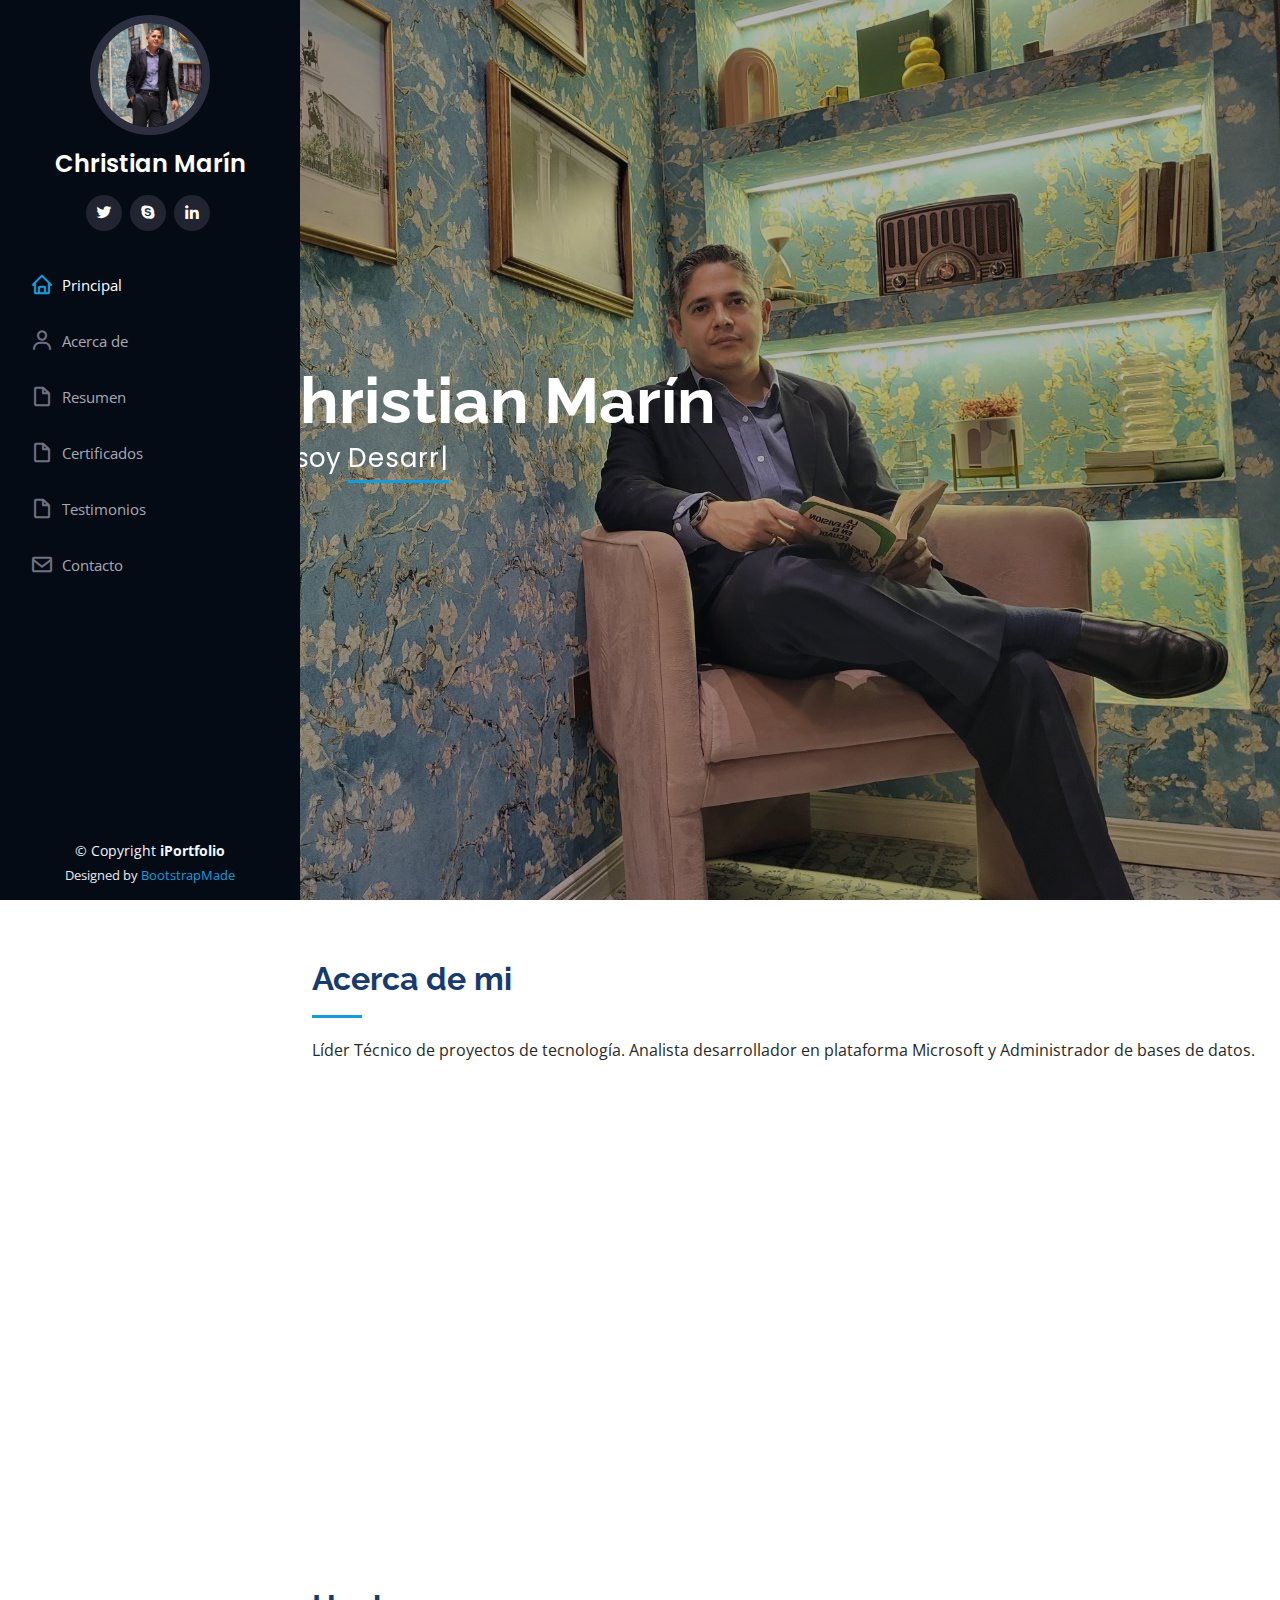
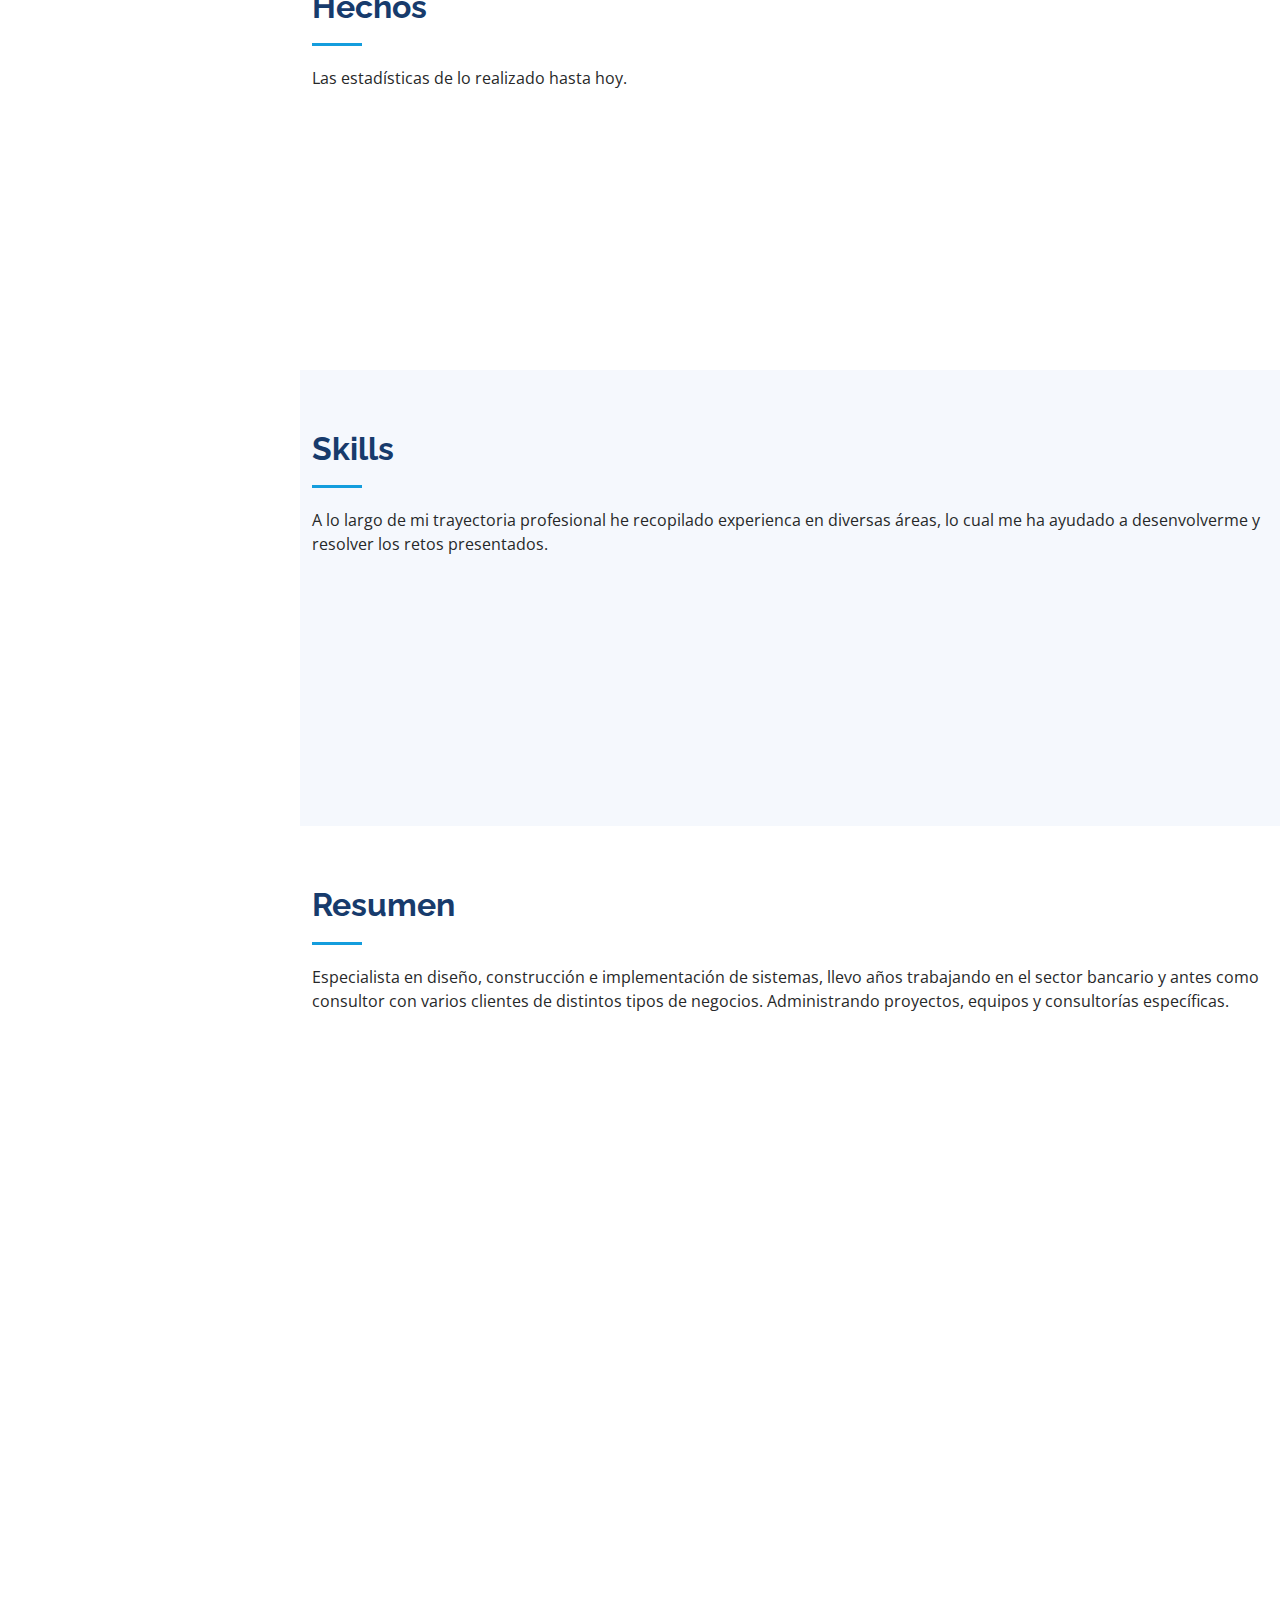
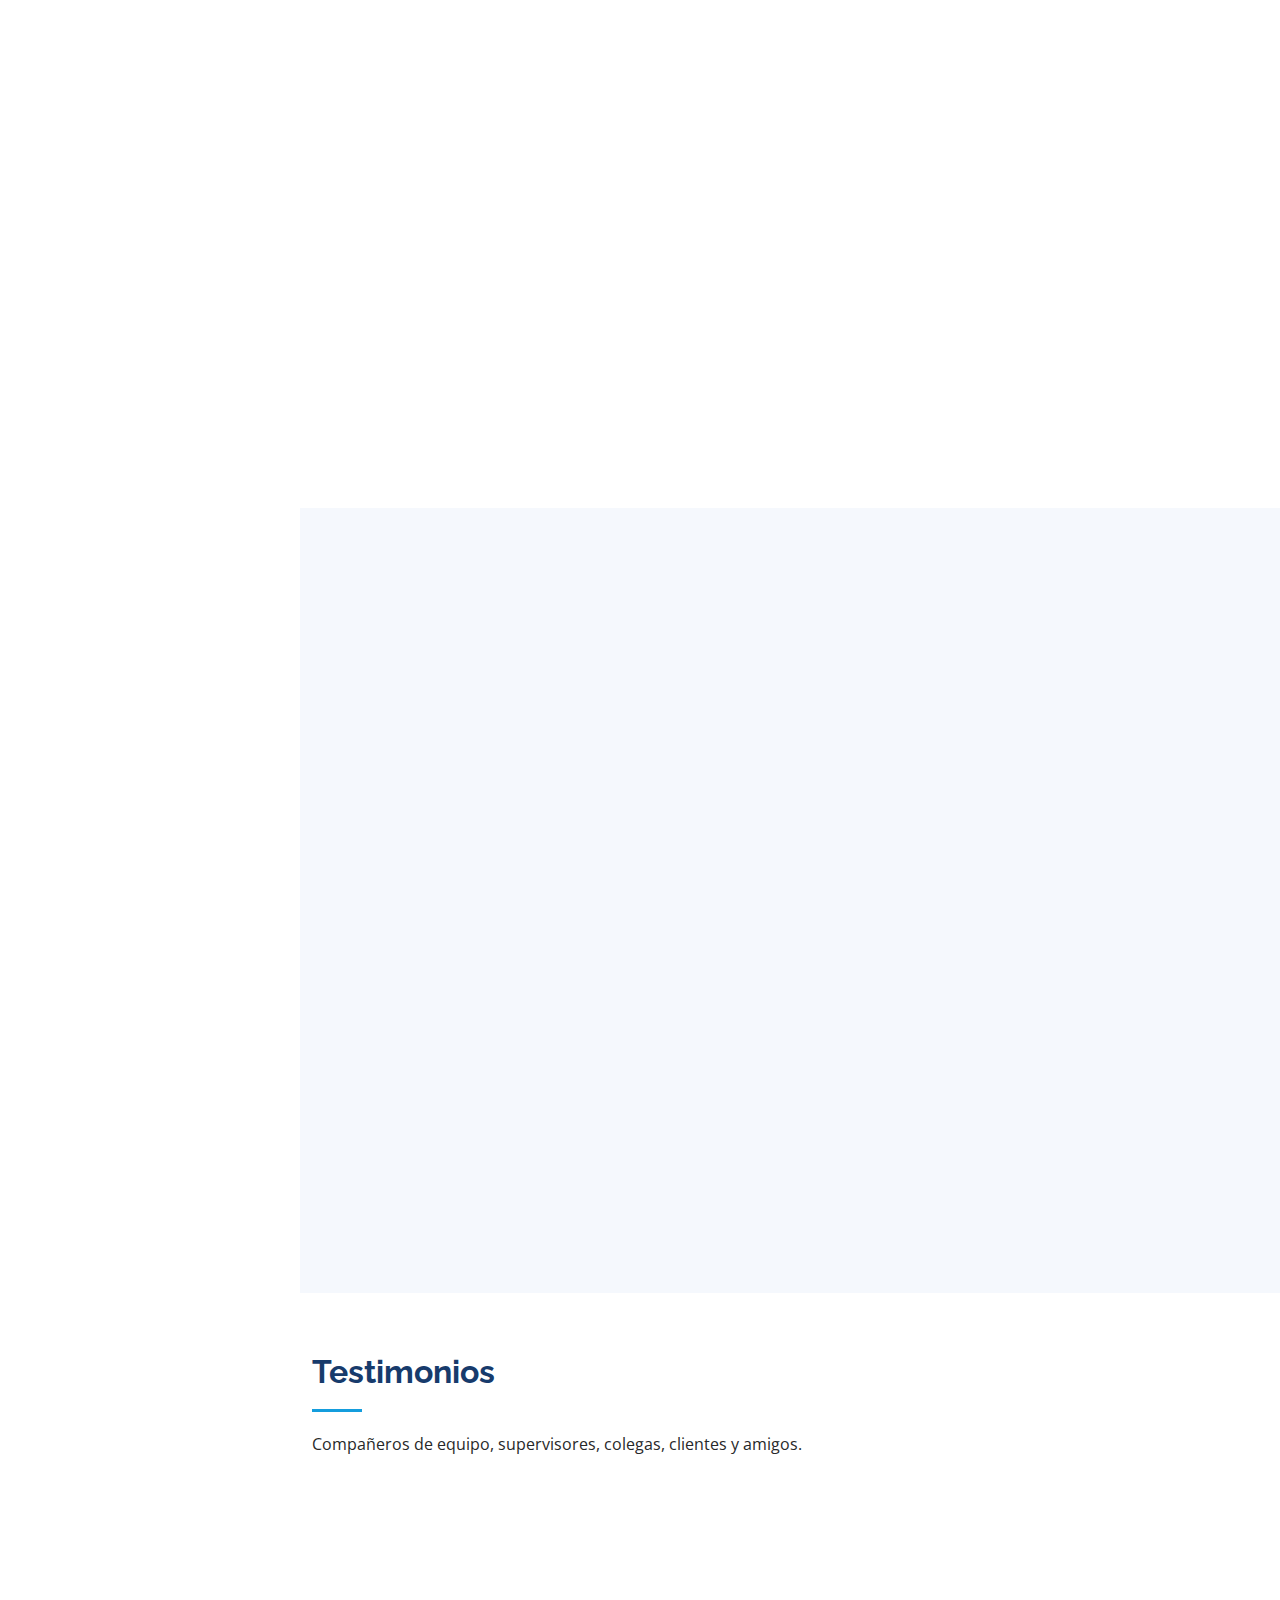
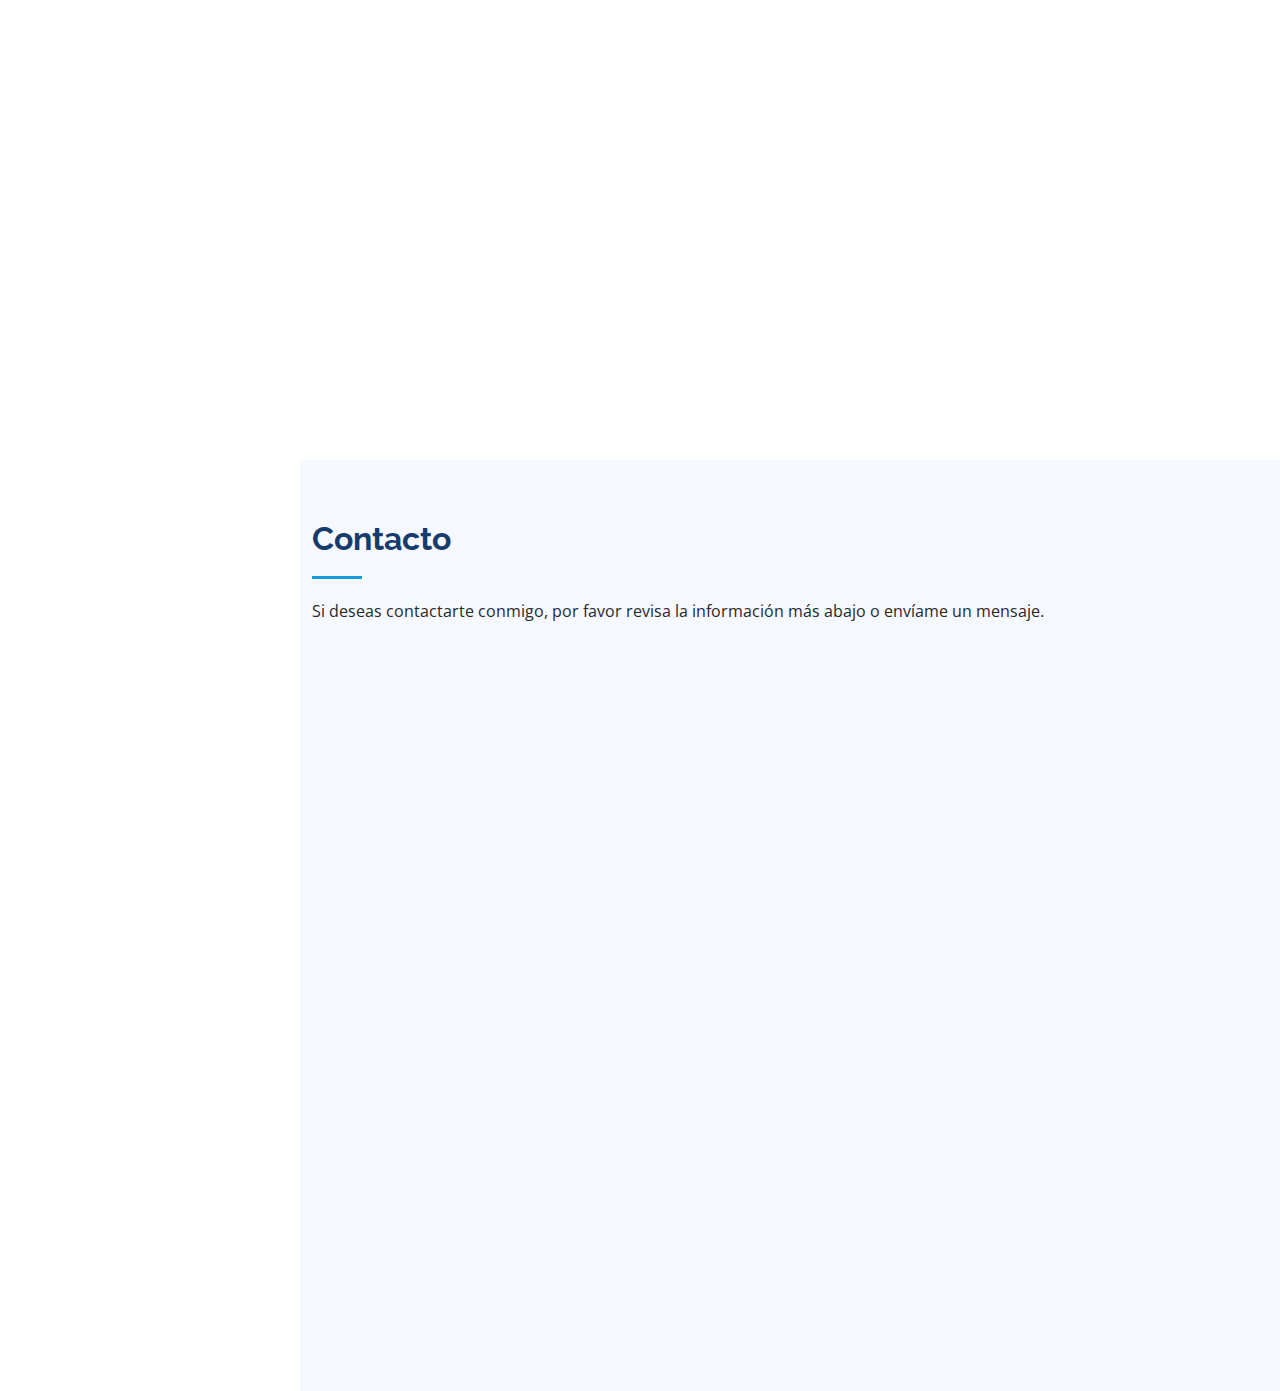
==== commit d9652540: "Enlace a certificdos" ====
--- a/cv/index.html
+++ b/cv/index.html
@@ -62,6 +62,7 @@
           </li>
           <li><a href="#about" class="nav-link scrollto"><i class="bx bx-user"></i> <span>Acerca de</span></a></li>
           <li><a href="#resume" class="nav-link scrollto"><i class="bx bx-file-blank"></i> <span>Resumen</span></a></li>
+          <li><a href="#certificate" class="nav-link scrollto"><i class="bx bx-file-blank"></i> <span>Certificados</span></a></li>
           <li><a href="#testimonials" class="nav-link scrollto"><i class="bx bx-file-blank"></i>
               <span>Testimonios</span></a></li>
           <li><a href="#contact" class="nav-link scrollto"><i class="bx bx-envelope"></i> <span>Contacto</span></a></li>
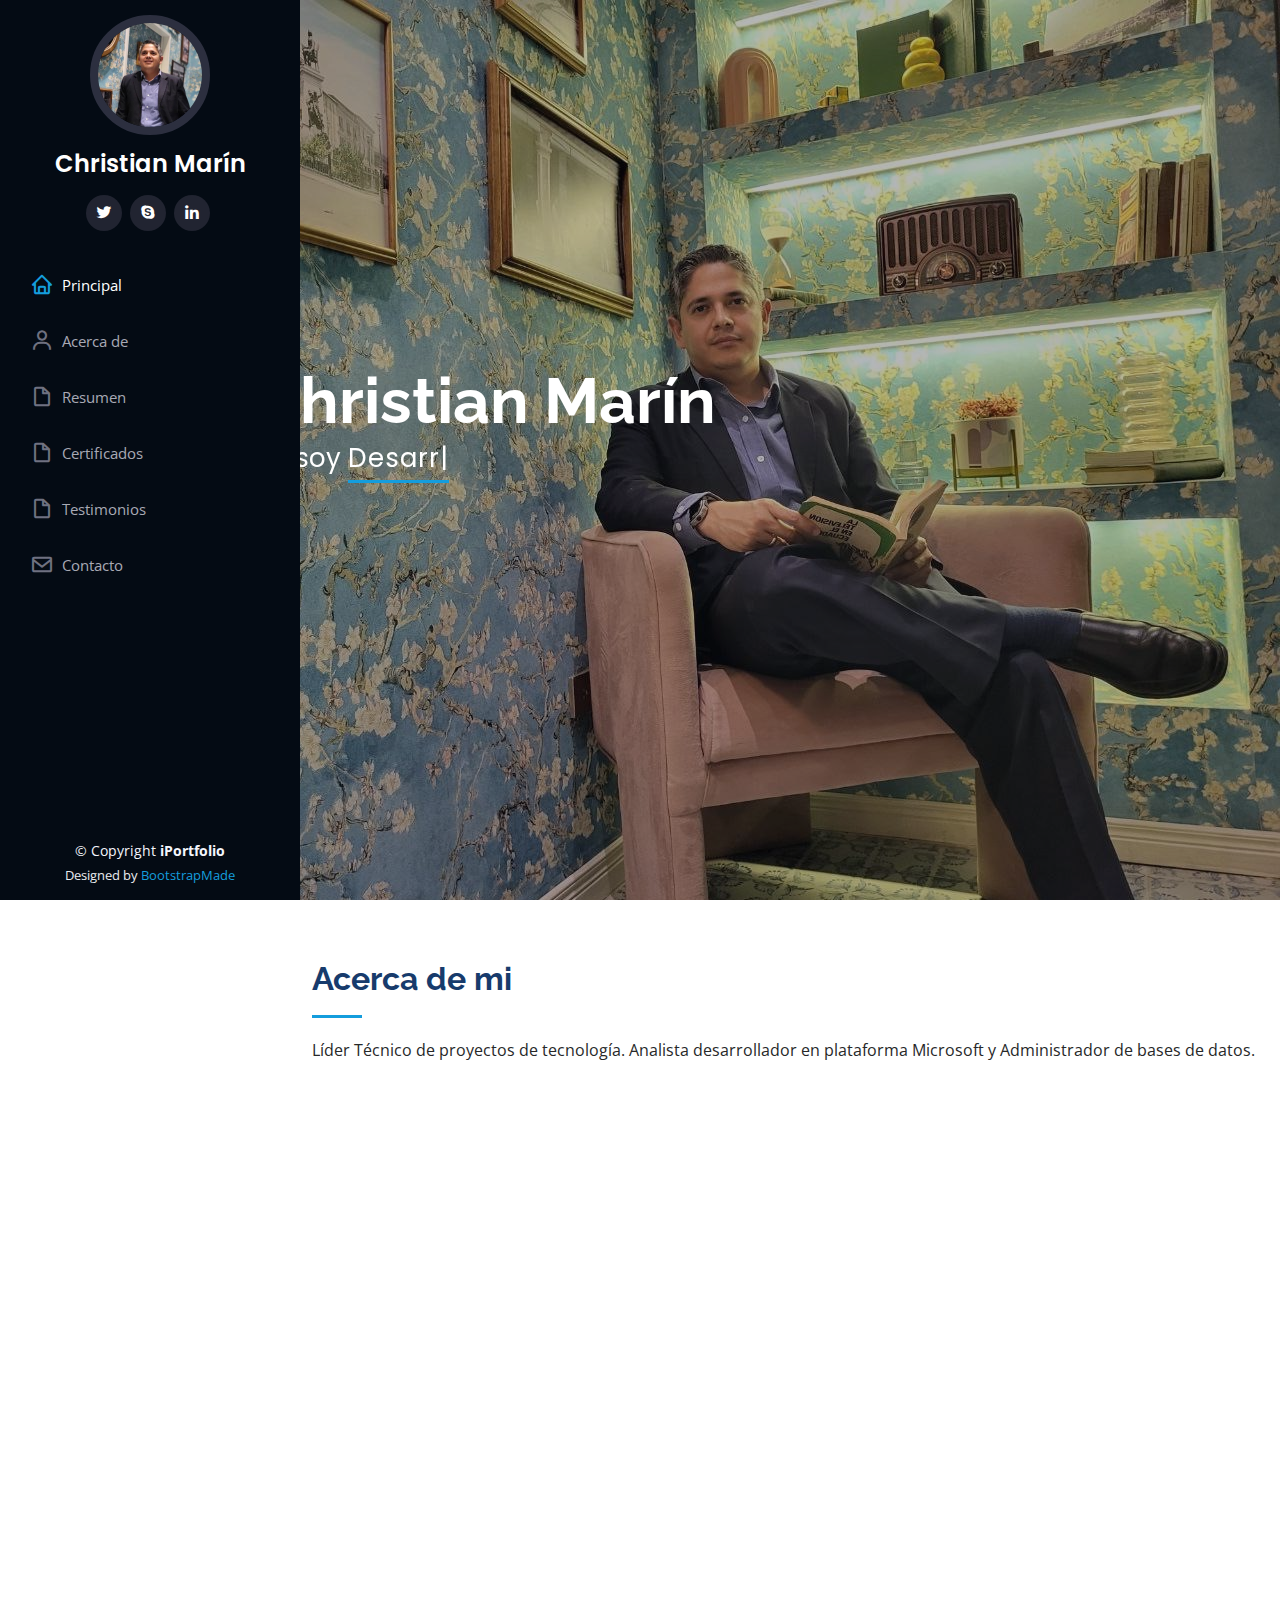
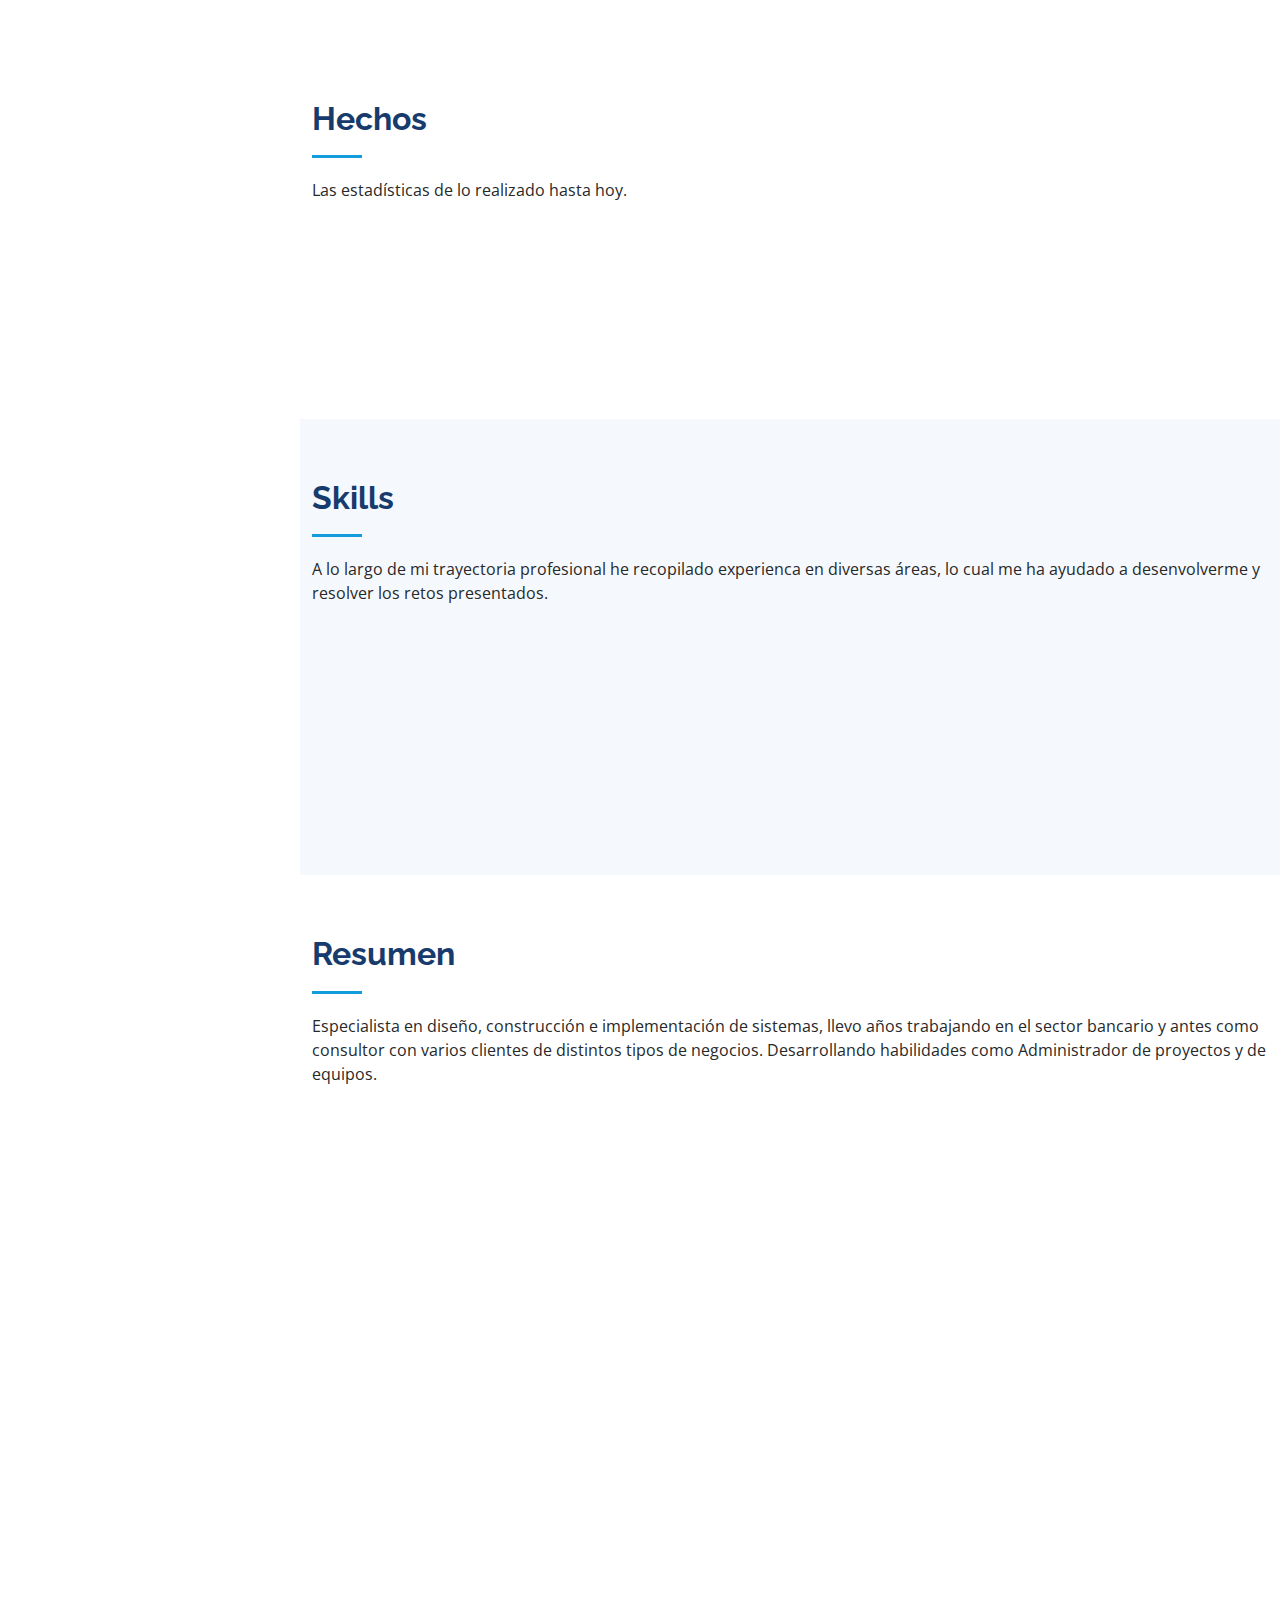
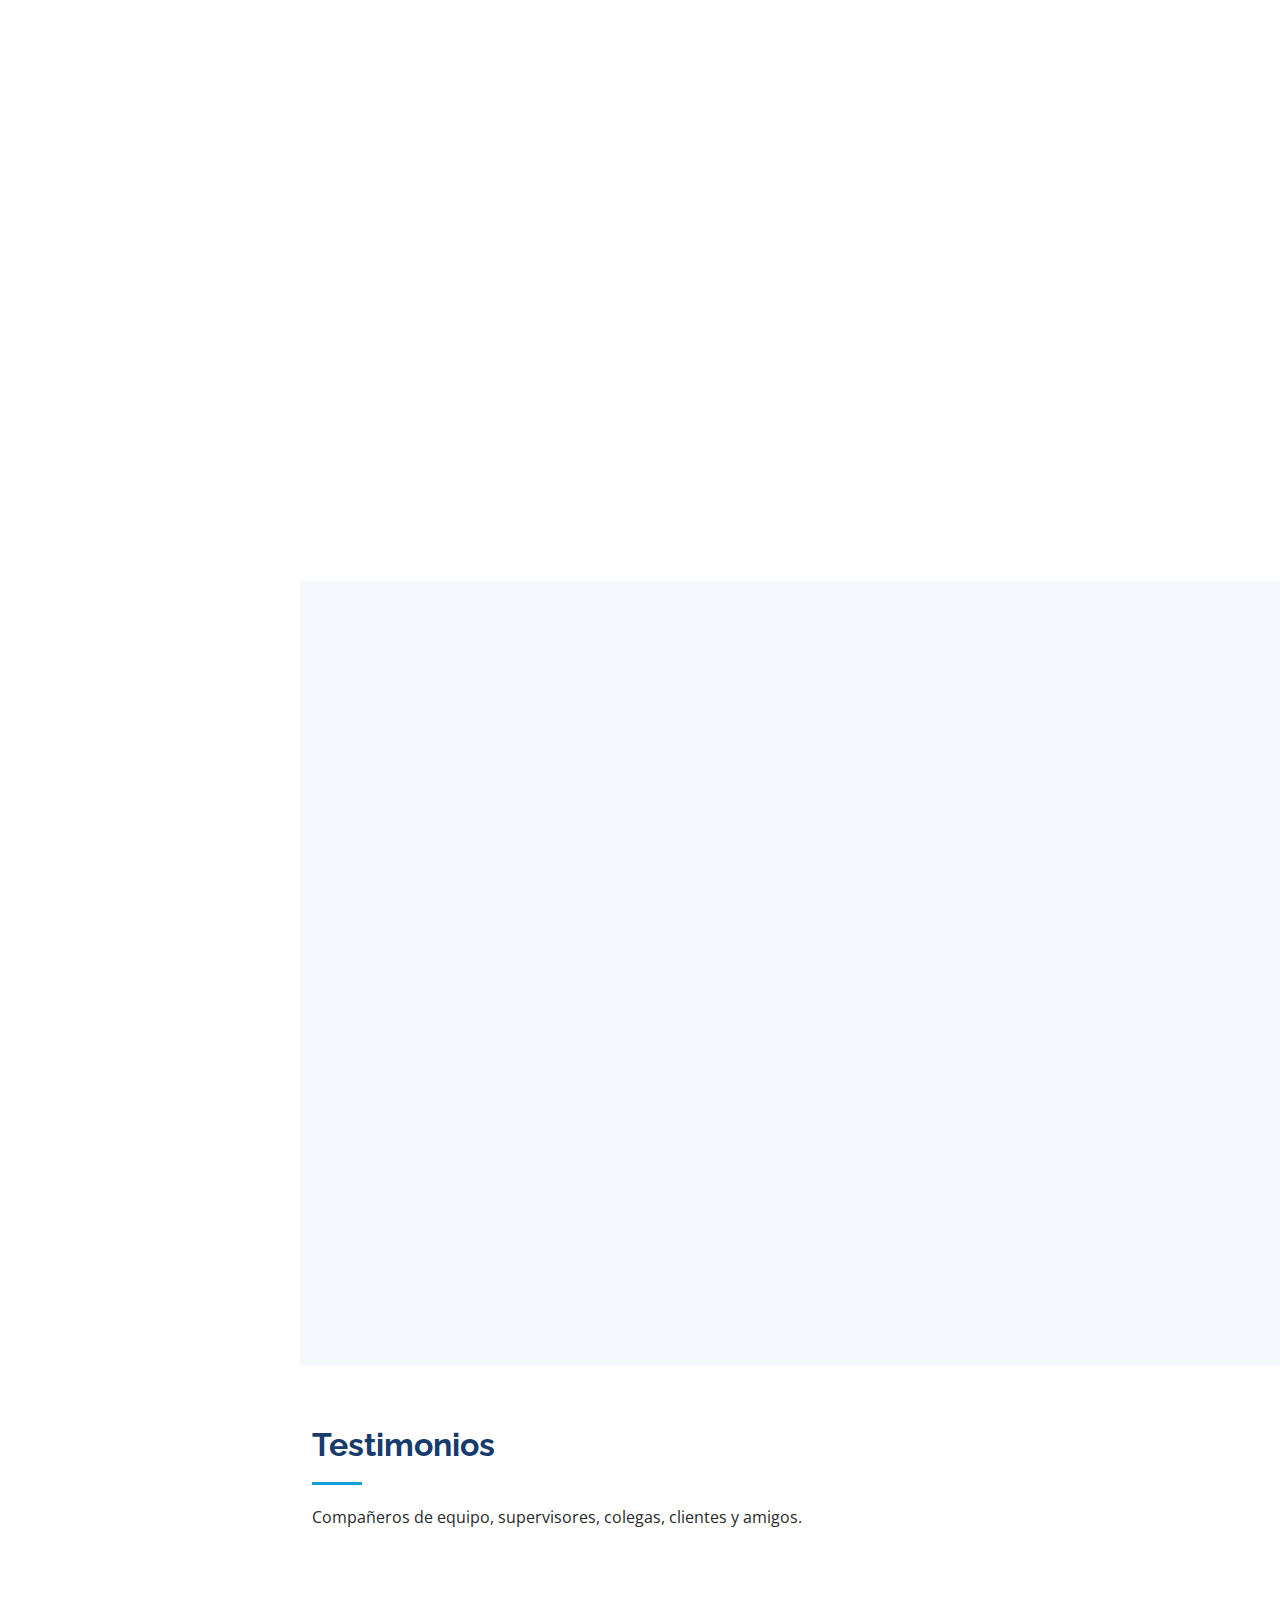
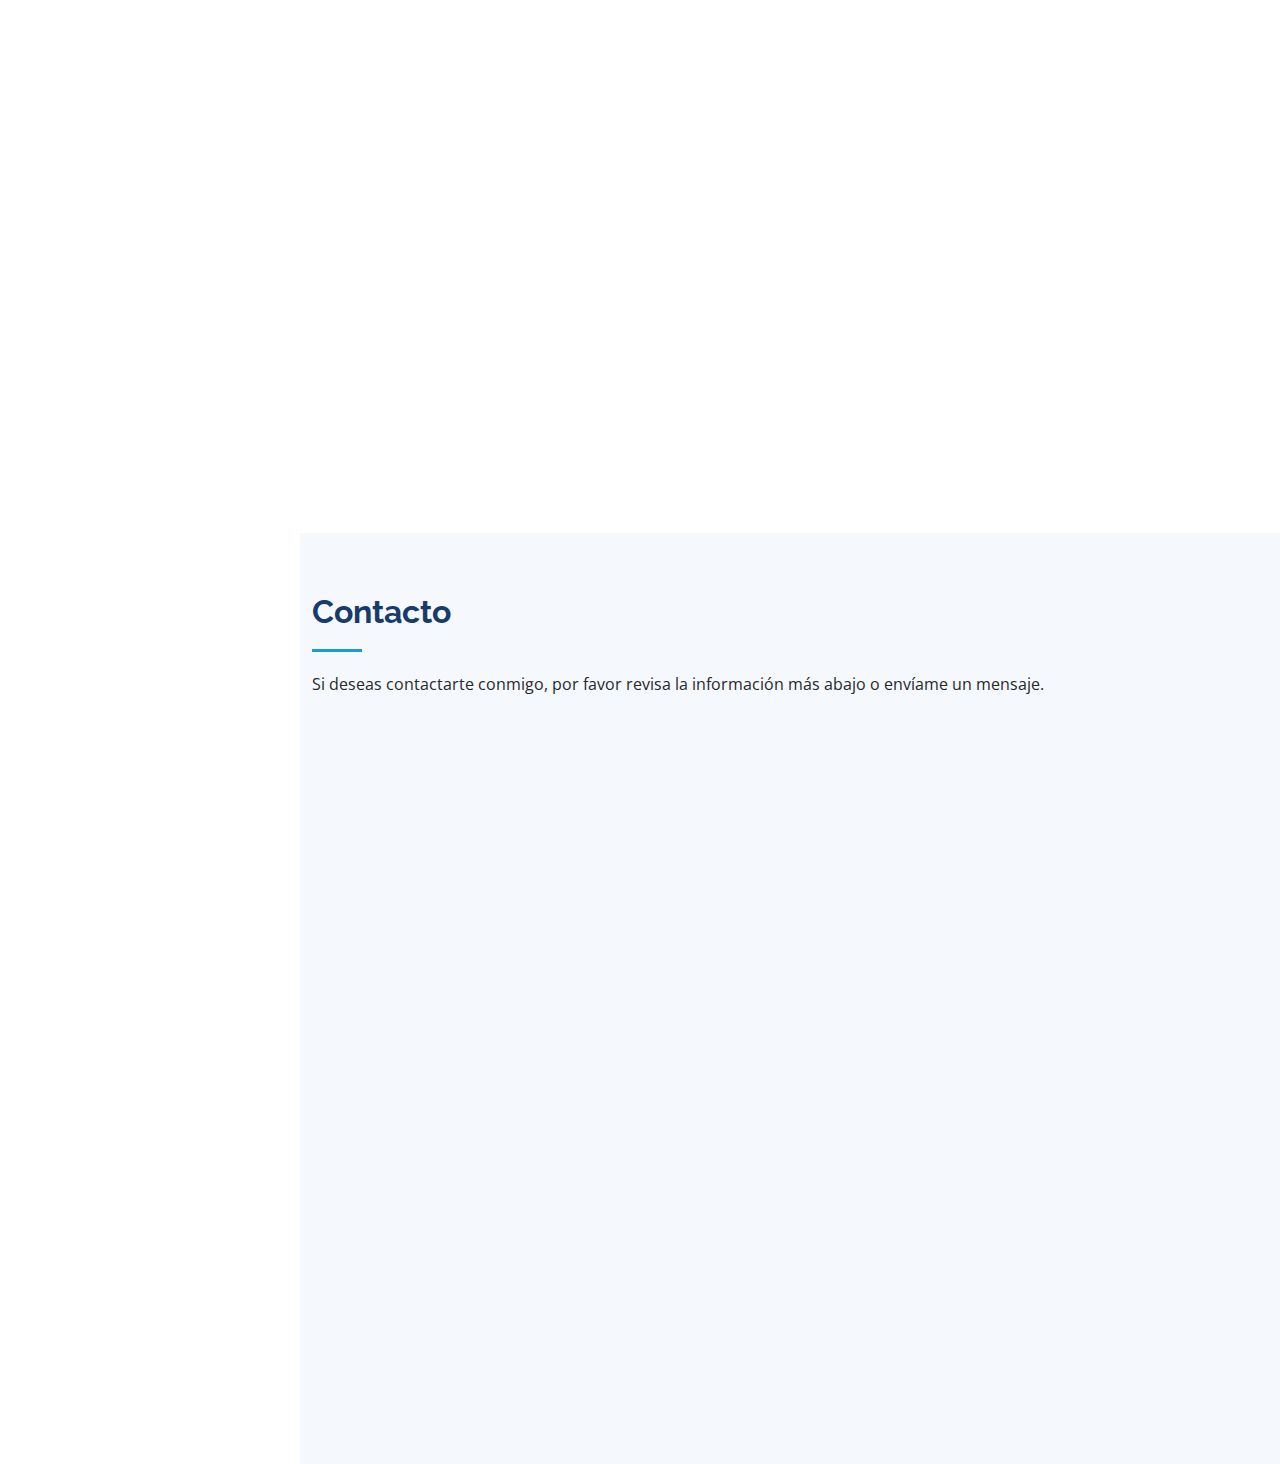
==== commit 73529207: "Ajustes de descripciones" ====
--- a/cv/index.html
+++ b/cv/index.html
@@ -10,7 +10,7 @@
   <meta content="" name="keywords">
 
   <!-- Favicons -->
-  <link href="assets/img/favicon.png" rel="icon">
+  <link href="assets/img/profile-img01.jpg" rel="icon">
   <link href="assets/img/apple-touch-icon.png" rel="apple-touch-icon">
 
   <!-- Google Fonts -->
@@ -47,7 +47,7 @@
     <div class="d-flex flex-column">
 
       <div class="profile">
-        <img src="assets/img/profile-img.jpg" alt="" class="img-fluid rounded-circle">
+        <img src="assets/img/profile-img01.jpg" alt="" class="img-fluid rounded-circle">
         <h1 class="text-light"><a href="index.html">Christian Marín</a></h1>
         <div class="social-links mt-3 text-center">
           <a href="https://twitter.com/cmarin1983" class="twitter"><i class="bx bxl-twitter"></i></a>
@@ -62,7 +62,8 @@
           </li>
           <li><a href="#about" class="nav-link scrollto"><i class="bx bx-user"></i> <span>Acerca de</span></a></li>
           <li><a href="#resume" class="nav-link scrollto"><i class="bx bx-file-blank"></i> <span>Resumen</span></a></li>
-          <li><a href="#certificate" class="nav-link scrollto"><i class="bx bx-file-blank"></i> <span>Certificados</span></a></li>
+          <li><a href="#certificate" class="nav-link scrollto"><i class="bx bx-file-blank"></i>
+              <span>Certificados</span></a></li>
           <li><a href="#testimonials" class="nav-link scrollto"><i class="bx bx-file-blank"></i>
               <span>Testimonios</span></a></li>
           <li><a href="#contact" class="nav-link scrollto"><i class="bx bx-envelope"></i> <span>Contacto</span></a></li>
@@ -72,7 +73,7 @@
   </header><!-- End Header -->
 
   <!-- ======= Hero Section ======= -->
-  <section id="hero" class="d-flex flex-column justify-content-center align-items-left">
+  <section id="hero" class="d-flex flex-column justify-content-center align-items-stretch">
     <div class="hero-container" data-aos="fade-in">
       <h1>Christian Marín</h1>
       <p>Yo soy <span class="typed" data-typed-items="Desarrollador, Diseñador, DBA, Líder de proyectos"></span>
@@ -123,18 +124,20 @@
                   <li><i class="bi bi-chevron-right"></i> <strong>Email:</strong>
                     <span>christianmarinp@outlook.com</span>
                   </li>
-                  <li><i class="bi bi-chevron-right"></i> <strong>Freelance:</strong>
-                    <span>Available</span>
+                  <li><i class="bi bi-chevron-right"></i> <strong>Disponibilidad:</strong>
+                    <span>15 días</span>
                   </li>
                 </ul>
               </div>
             </div>
             <p>
-              Especialista en diseño, construcción e implementación de sistemas, llevo años trabajando en
-              el sector
-              bancario y antes como consultor con varios clientes de distintos tipos de negocios.
-              Administrando
-              proyectos, equipos y consultorías específicas.
+              Empecé con un sueño, el de conocer todo sobre computación, en el camino vi que mientras pasaba el tiempo
+              mi meta debía cambiar, evolucionar; debía conocer algo de todo y especializarme en lo que más apasionaba,
+              la creación de soluciones por medio de la tecnología y así llegué hasta aquí. </p>
+            <p>Optimista, confiable, responsable, con afición por el deporte. Siempre tratando de ser una versión
+              mejorada a la del día anterior, imponiéndome desafíos que me ayuden a mejorar, a transformar mi visión
+              para el futuro, intentando aportar a la sociedad con el ejemplo de la constancia a pesar de las
+              adversidades.
             </p>
           </div>
         </div>
@@ -156,36 +159,36 @@
           <div class="col-lg-3 col-md-6 d-md-flex align-items-md-stretch" data-aos="fade-up">
             <div class="count-box">
               <i class="bi bi-emoji-smile"></i>
-              <span data-purecounter-start="0" data-purecounter-end="232" data-purecounter-duration="1"
+              <span data-purecounter-start="0" data-purecounter-end="53" data-purecounter-duration="1"
                 class="purecounter"></span>
-              <p><strong>Clientes felices</strong> consequuntur quae</p>
+              <p><strong>Clientes felices</strong> </p>
             </div>
           </div>
 
           <div class="col-lg-3 col-md-6 d-md-flex align-items-md-stretch" data-aos="fade-up" data-aos-delay="100">
             <div class="count-box">
               <i class="bi bi-journal-richtext"></i>
-              <span data-purecounter-start="0" data-purecounter-end="521" data-purecounter-duration="1"
+              <span data-purecounter-start="0" data-purecounter-end="105" data-purecounter-duration="1"
                 class="purecounter"></span>
-              <p><strong>Proyectos</strong> adipisci atque cum quia aut</p>
+              <p><strong>Proyectos</strong> </p>
             </div>
           </div>
 
           <div class="col-lg-3 col-md-6 d-md-flex align-items-md-stretch" data-aos="fade-up" data-aos-delay="200">
             <div class="count-box">
               <i class="bi bi-headset"></i>
-              <span data-purecounter-start="0" data-purecounter-end="1453" data-purecounter-duration="1"
+              <span data-purecounter-start="0" data-purecounter-end="2500" data-purecounter-duration="1"
                 class="purecounter"></span>
-              <p><strong>Horas de soporte</strong> aut commodi quaerat</p>
+              <p><strong>Horas de soporte</strong> </p>
             </div>
           </div>
 
           <div class="col-lg-3 col-md-6 d-md-flex align-items-md-stretch" data-aos="fade-up" data-aos-delay="300">
             <div class="count-box">
               <i class="bi bi-people"></i>
-              <span data-purecounter-start="0" data-purecounter-end="32" data-purecounter-duration="1"
+              <span data-purecounter-start="0" data-purecounter-end="300" data-purecounter-duration="1"
                 class="purecounter"></span>
-              <p><strong>Trabajos realizados</strong> rerum asperiores dolor</p>
+              <p><strong>Trabajos realizados</strong> </p>
             </div>
           </div>
 
@@ -274,8 +277,8 @@
         <div class="section-title">
           <h2>Resumen</h2>
           <p>Especialista en diseño, construcción e implementación de sistemas, llevo años trabajando en el sector
-            bancario y antes como consultor con varios clientes de distintos tipos de negocios. Administrando
-            proyectos, equipos y consultorías específicas.</p>
+            bancario y antes como consultor con varios clientes de distintos tipos de negocios. Desarrollando
+            habilidades como Administrador de proyectos y de equipos.</p>
         </div>
 
         <div class="row">
@@ -323,8 +326,8 @@
               <ul>
                 <li>Líder Técnico de Proyecto de Sistema de Notificaciones</li>
                 <li>Líder Técnico de proyecto de Onboarding de Venta de Seguros.</li>
-                <li>Supervisar que los sistemas a cargo estén correcto funcinamiento.</li>
-                <li>Desarrollo de sistemas con tecnologías como AWS, OpenShift, Java, Linux, SQL Server, Web</li>
+                <li>Supervisar que los sistemas a cargo estén en correcto funcinamiento.</li>
+                <li>Desarrollo de sistemas con tecnologías como AWS, OpenShift, Java, Linux, SQL Server, SSIS, .Net</li>
                 <li>Soporte de las aplicaciones de atención al cliente como 24Fono, Chatbot, Avisos24.</li>
               </ul>
             </div>
@@ -385,16 +388,17 @@
             </div>
           </div>
           <div class="col-lg-6" data-aos="fade-up" data-aos-delay="100">
-            <h3 class="resume-title">Certificaciones y Diplomas</h3>
+            <h3 class="resume-title"></h3>
             <div class="resume-item">
               <h4>Curso de Gestión de Equipos Ágiles</h4>
               <h5>Mayo 2022</h5>
               <p><em>Platzi</em></p>
-              <a href="https://platzi.com/p/christianmarin/curso/1967-equipos-agiles/diploma/detalle/" target="_blank">Ver
+              <a href="https://platzi.com/p/christianmarin/curso/1967-equipos-agiles/diploma/detalle/"
+                target="_blank">Ver
                 diploma</a>
             </div>
             <div class="resume-item">
-              <h4>CCurso Profesional de Scrum</h4>
+              <h4>Curso Profesional de Scrum</h4>
               <h5>Marzo 2022</h5>
               <p><em>Platzi</em></p>
               <a href="https://platzi.com/p/christianmarin/curso/1750-scrum/diploma/detalle/" target="_blank">Ver
@@ -412,9 +416,8 @@
               <h4>Microsoft Certified Professional - Transcript</h4>
               <h5>MCID: 5415443</h5>
               <p><em>Microsoft</em></p>
-              <a href="https://learn.microsoft.com/es-mx/users/cmarin/transcript/v2zmjuo9y8q90k4"
-                target="_blank">Ver
-                diploma</a>
+              <a href="https://learn.microsoft.com/es-mx/users/cmarin/transcript/v2zmjuo9y8q90k4" target="_blank">Ver
+                Transcript</a>
             </div>
           </div>
         </div>
